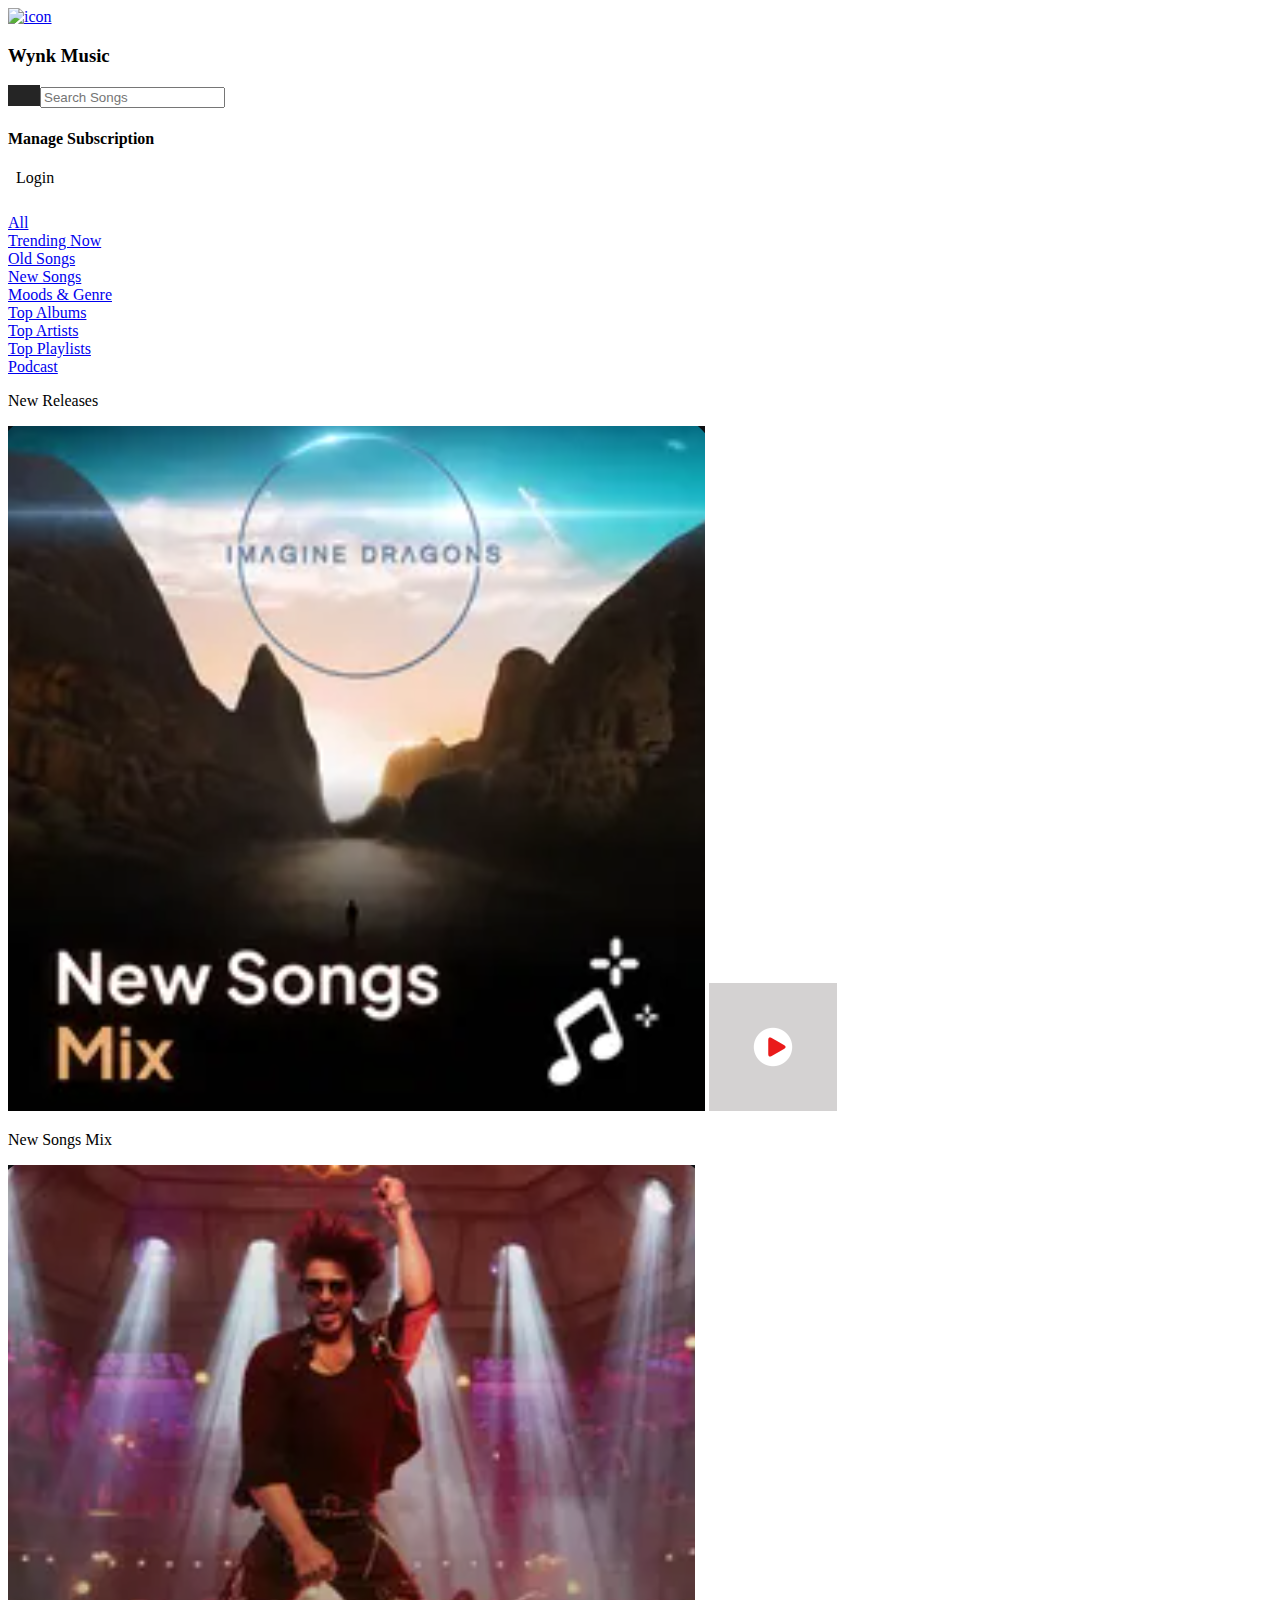
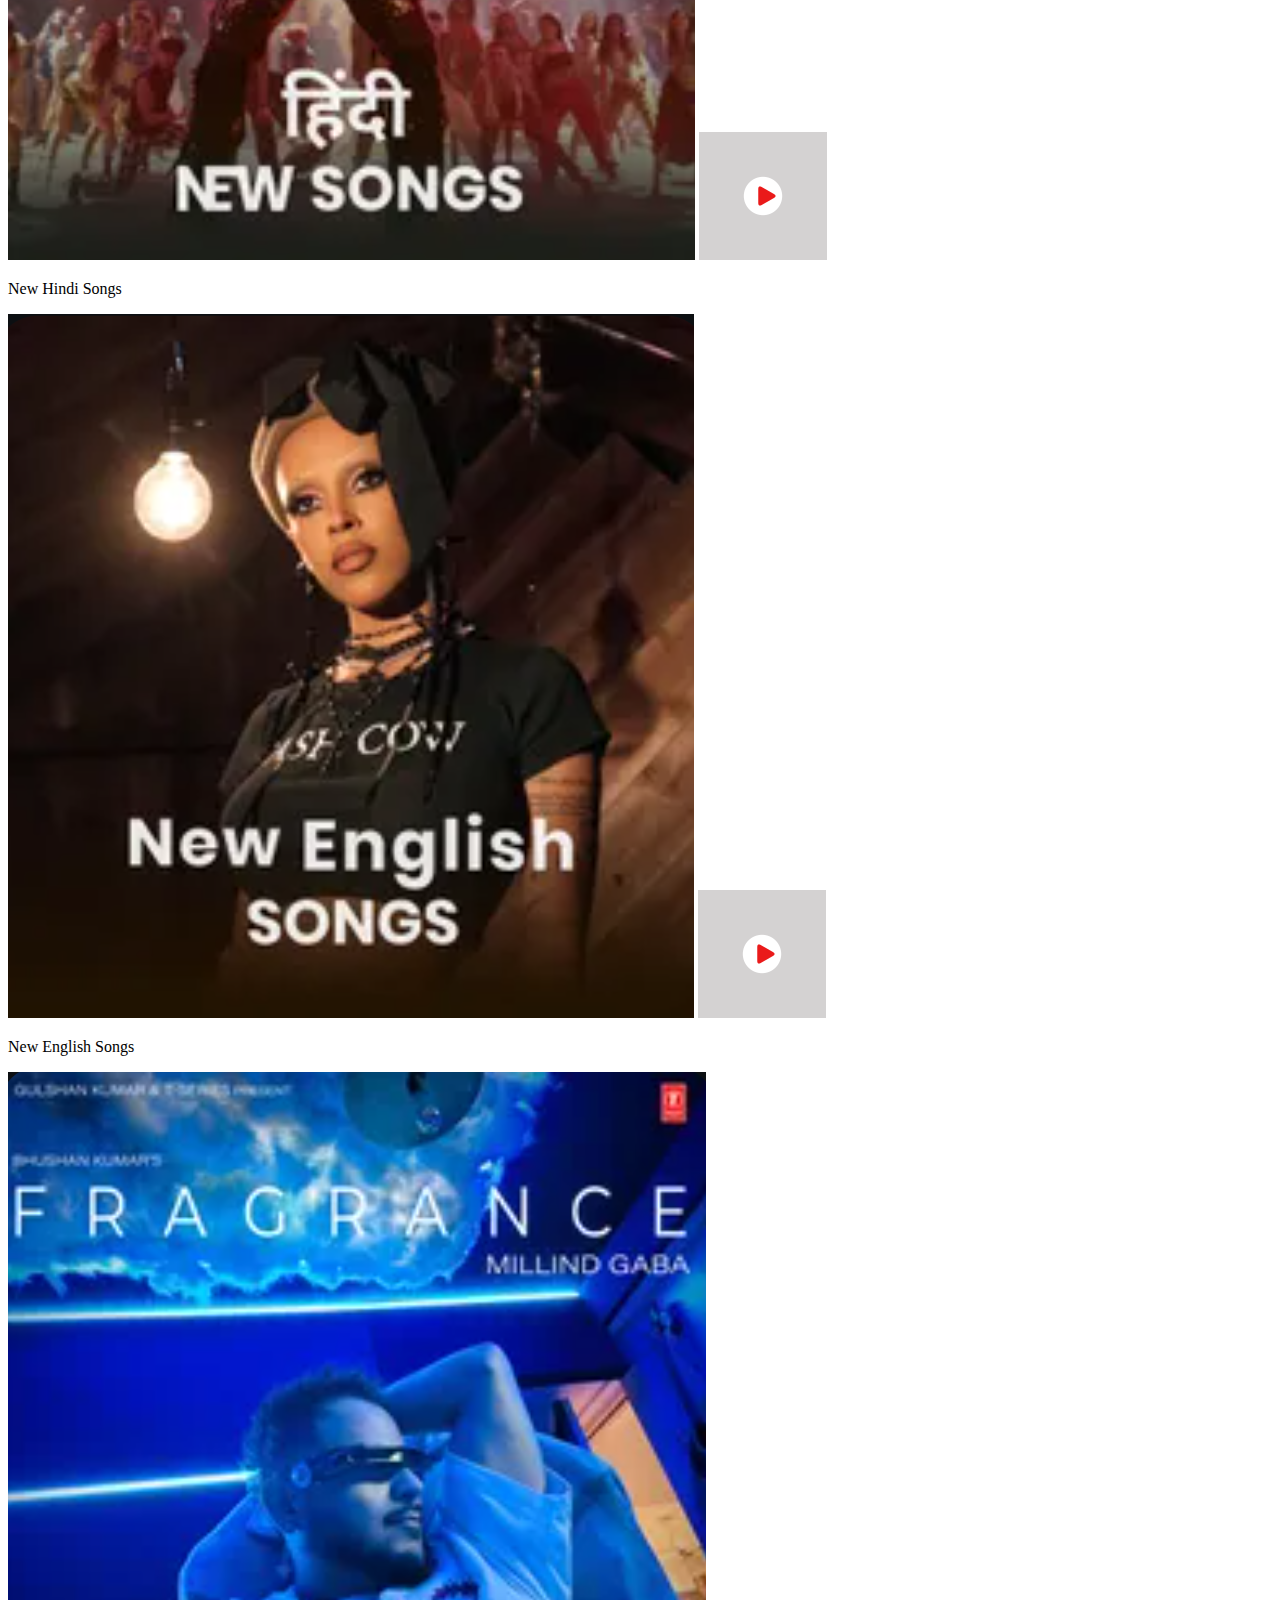
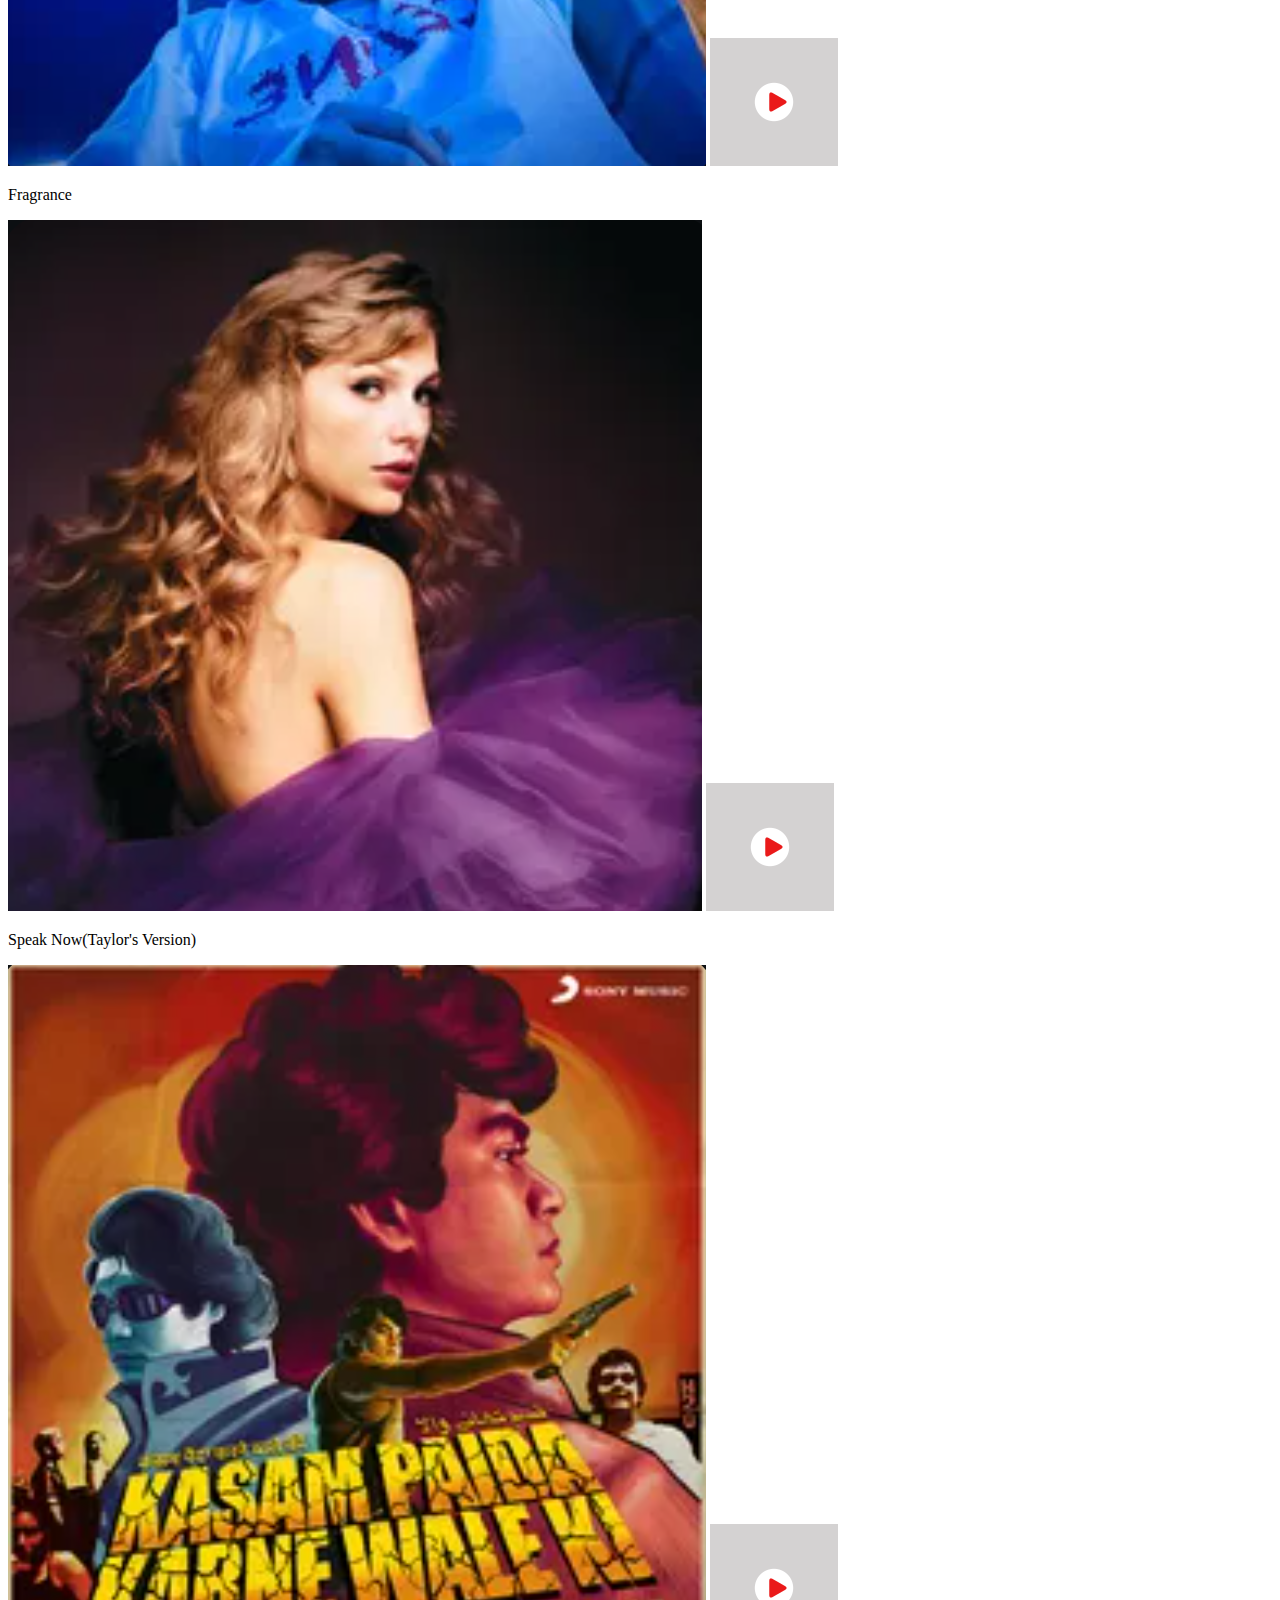
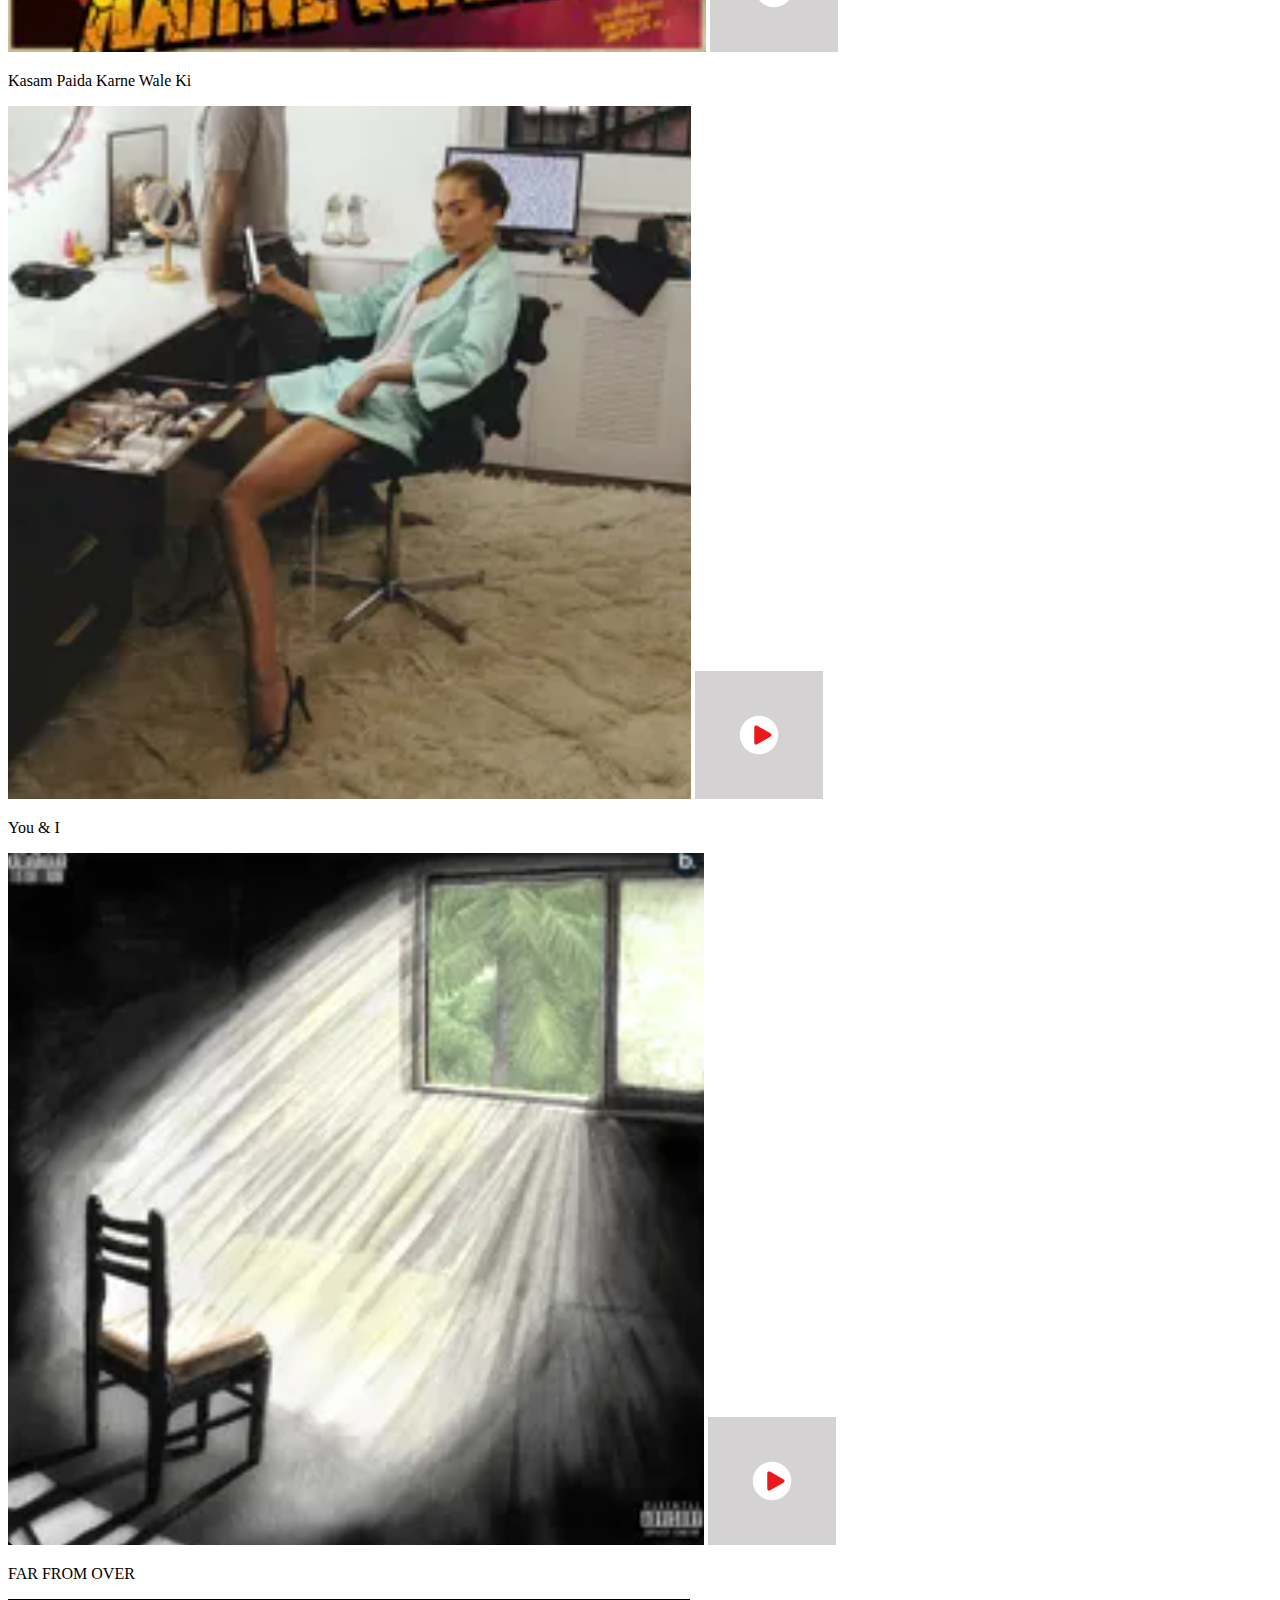
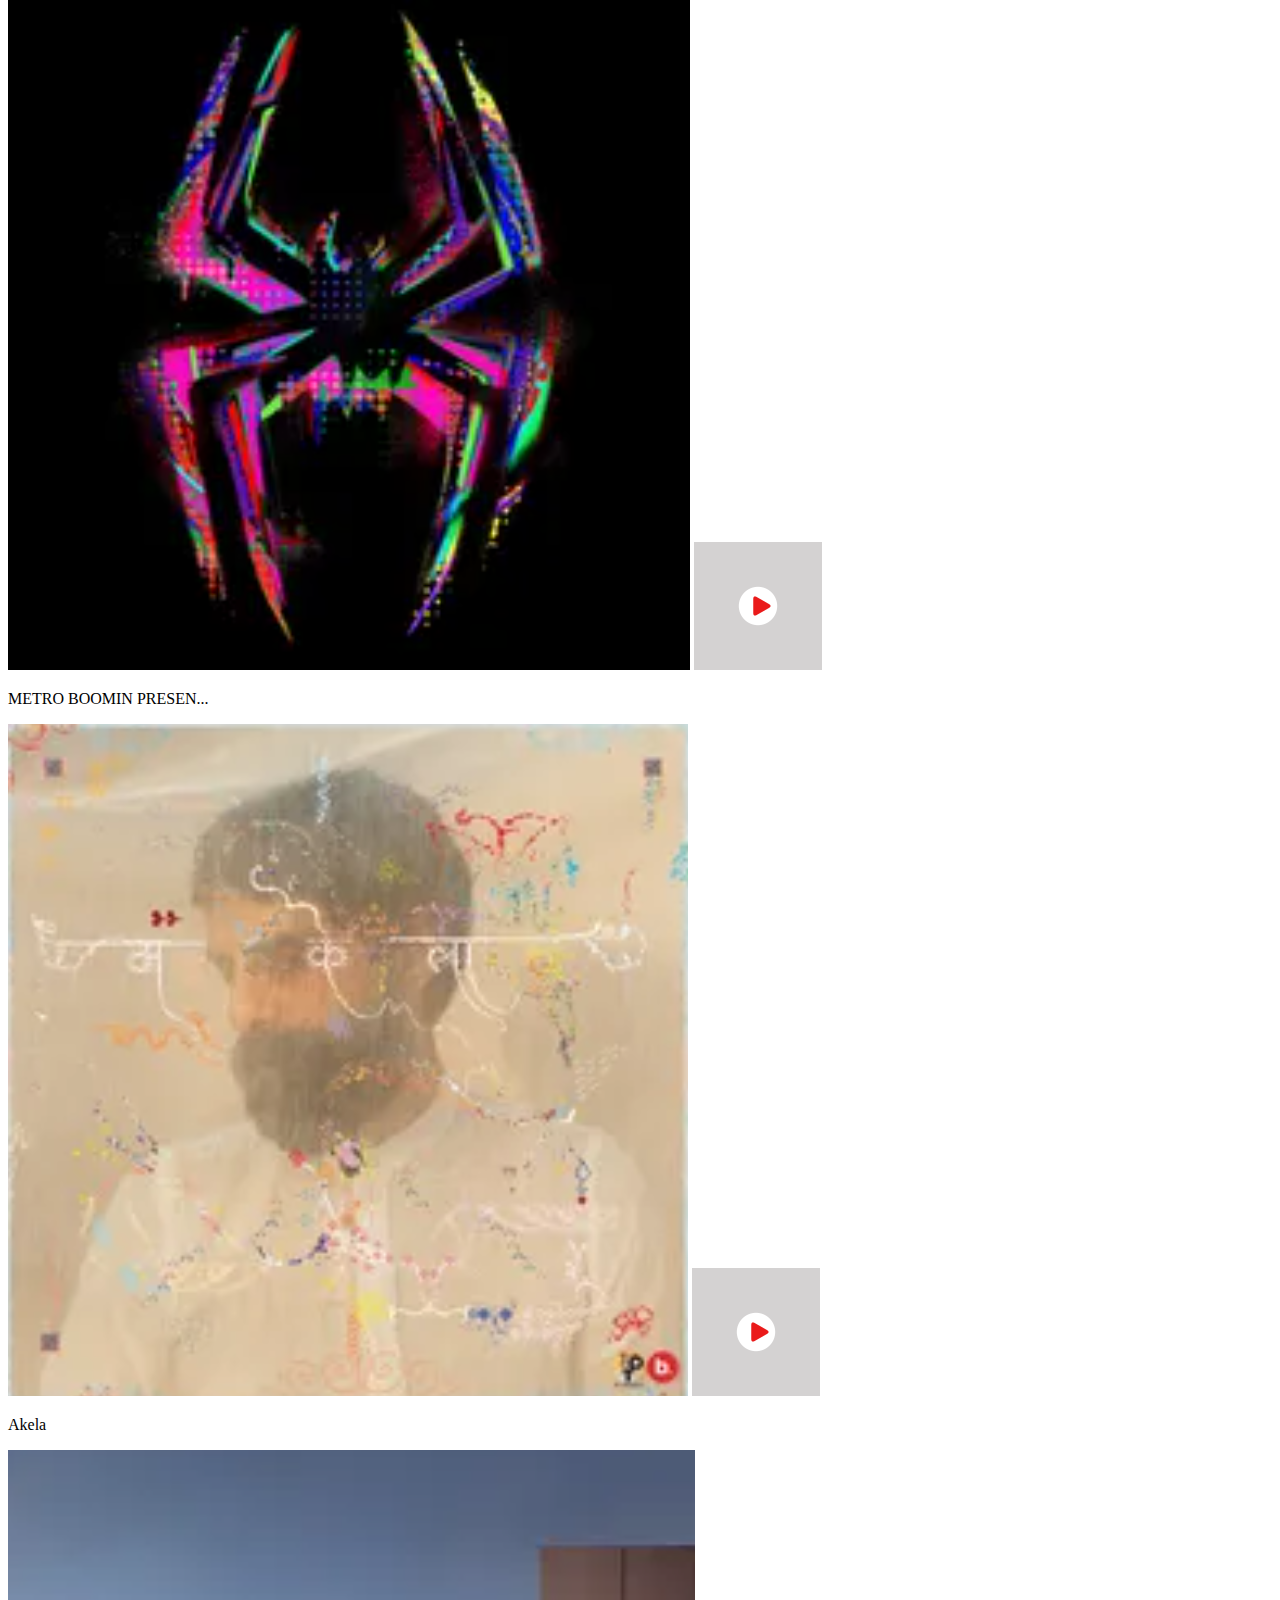
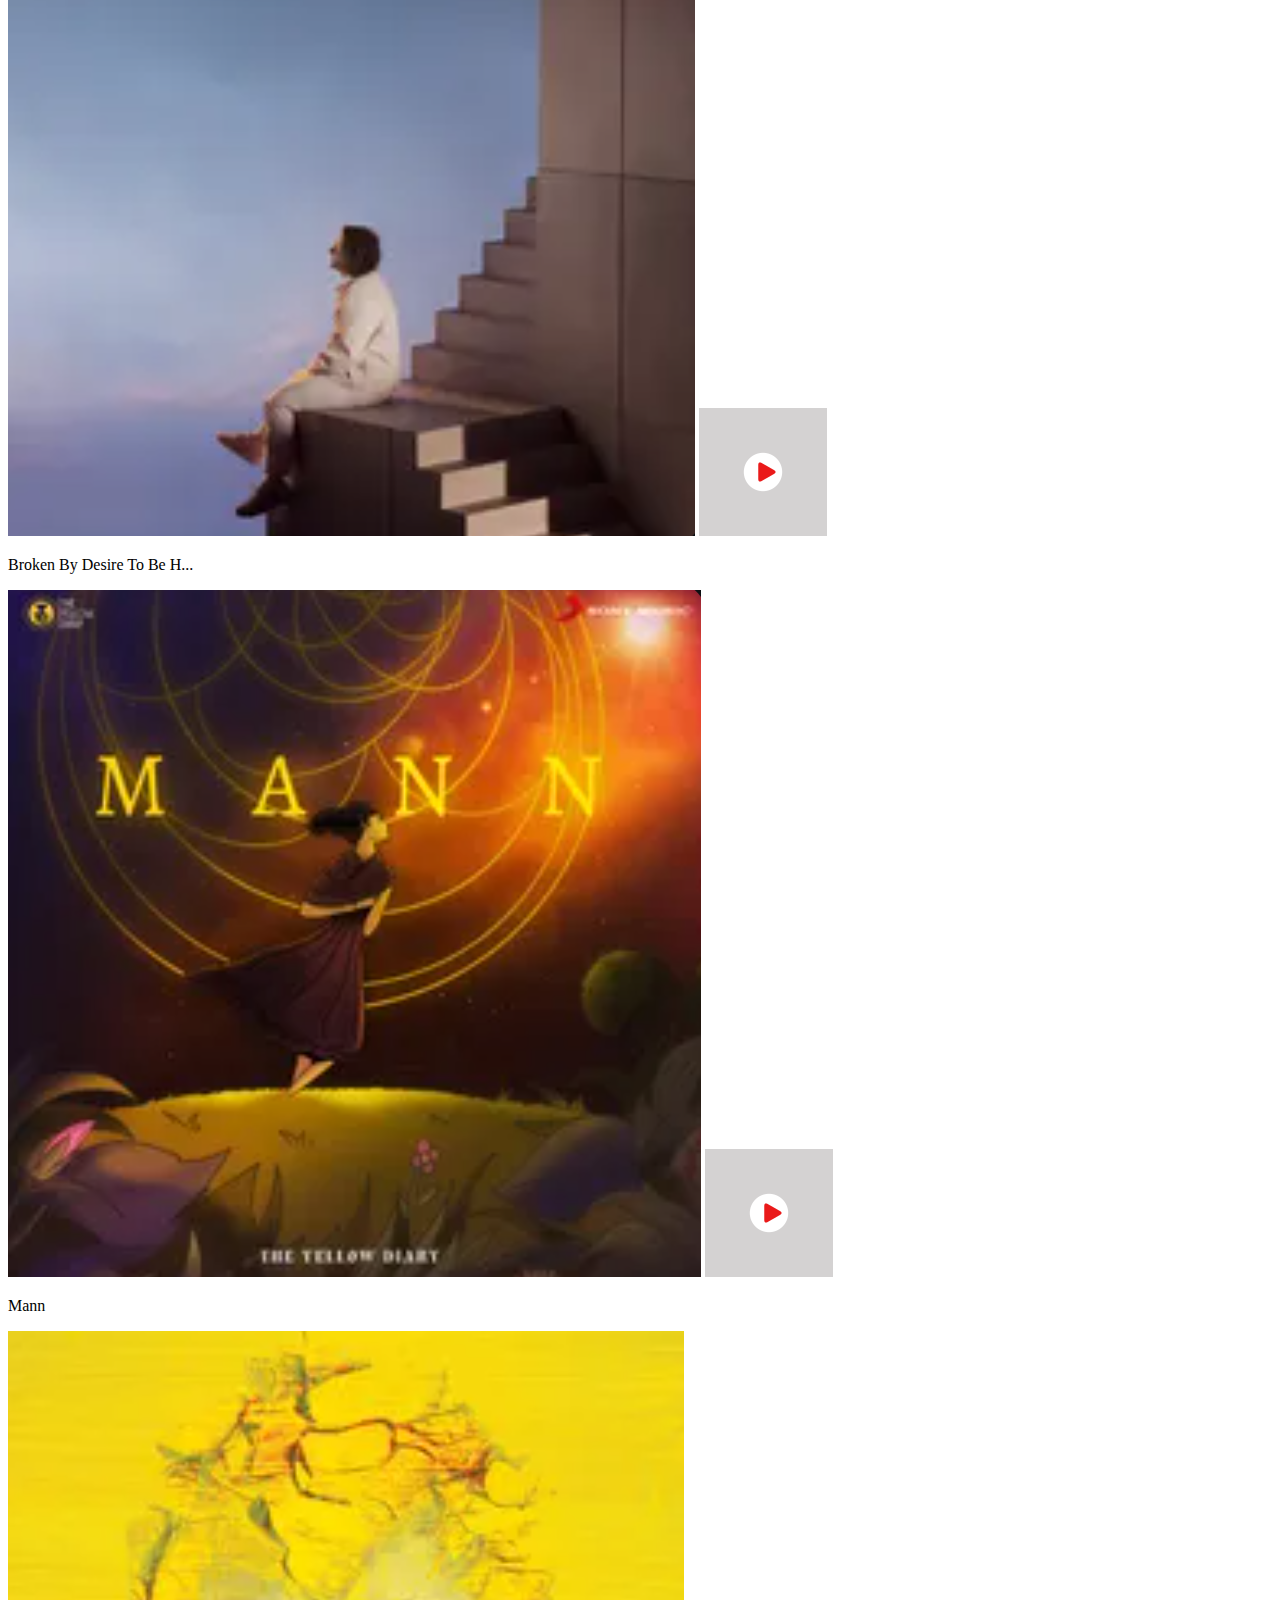
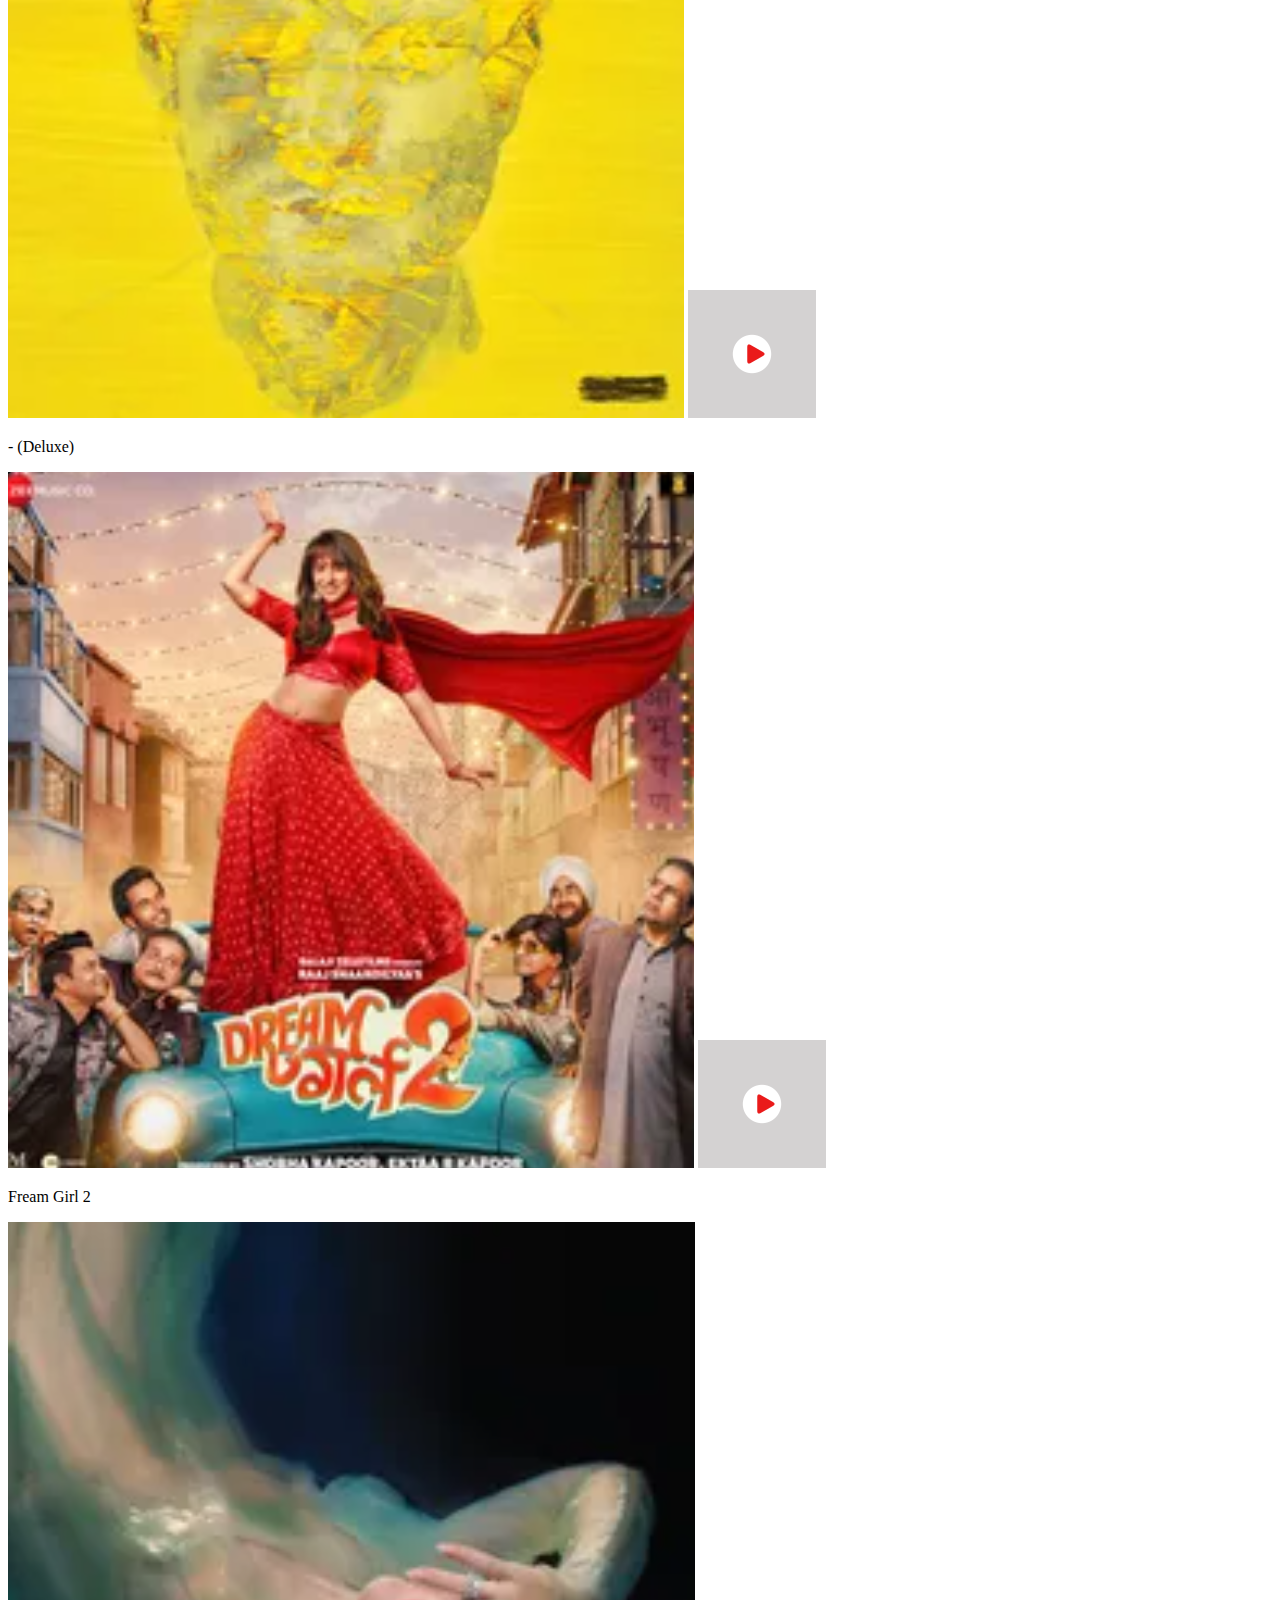
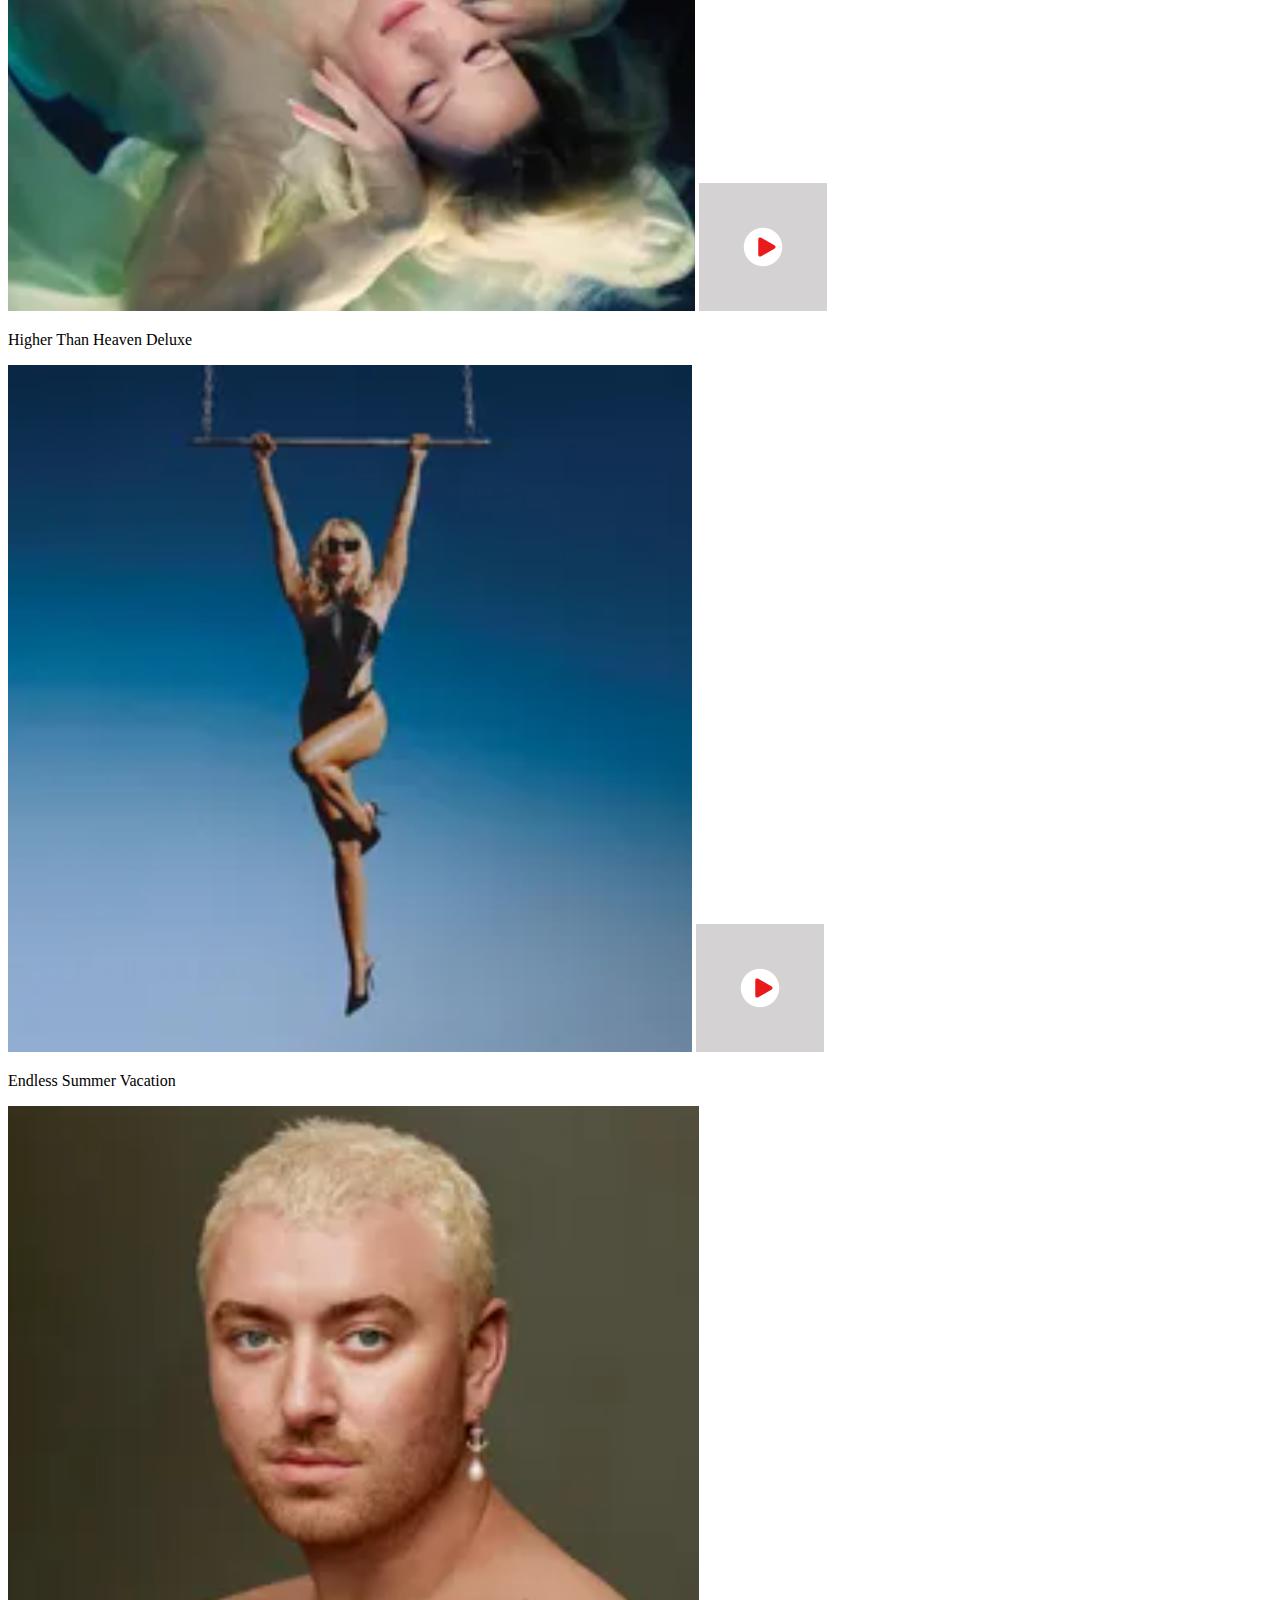
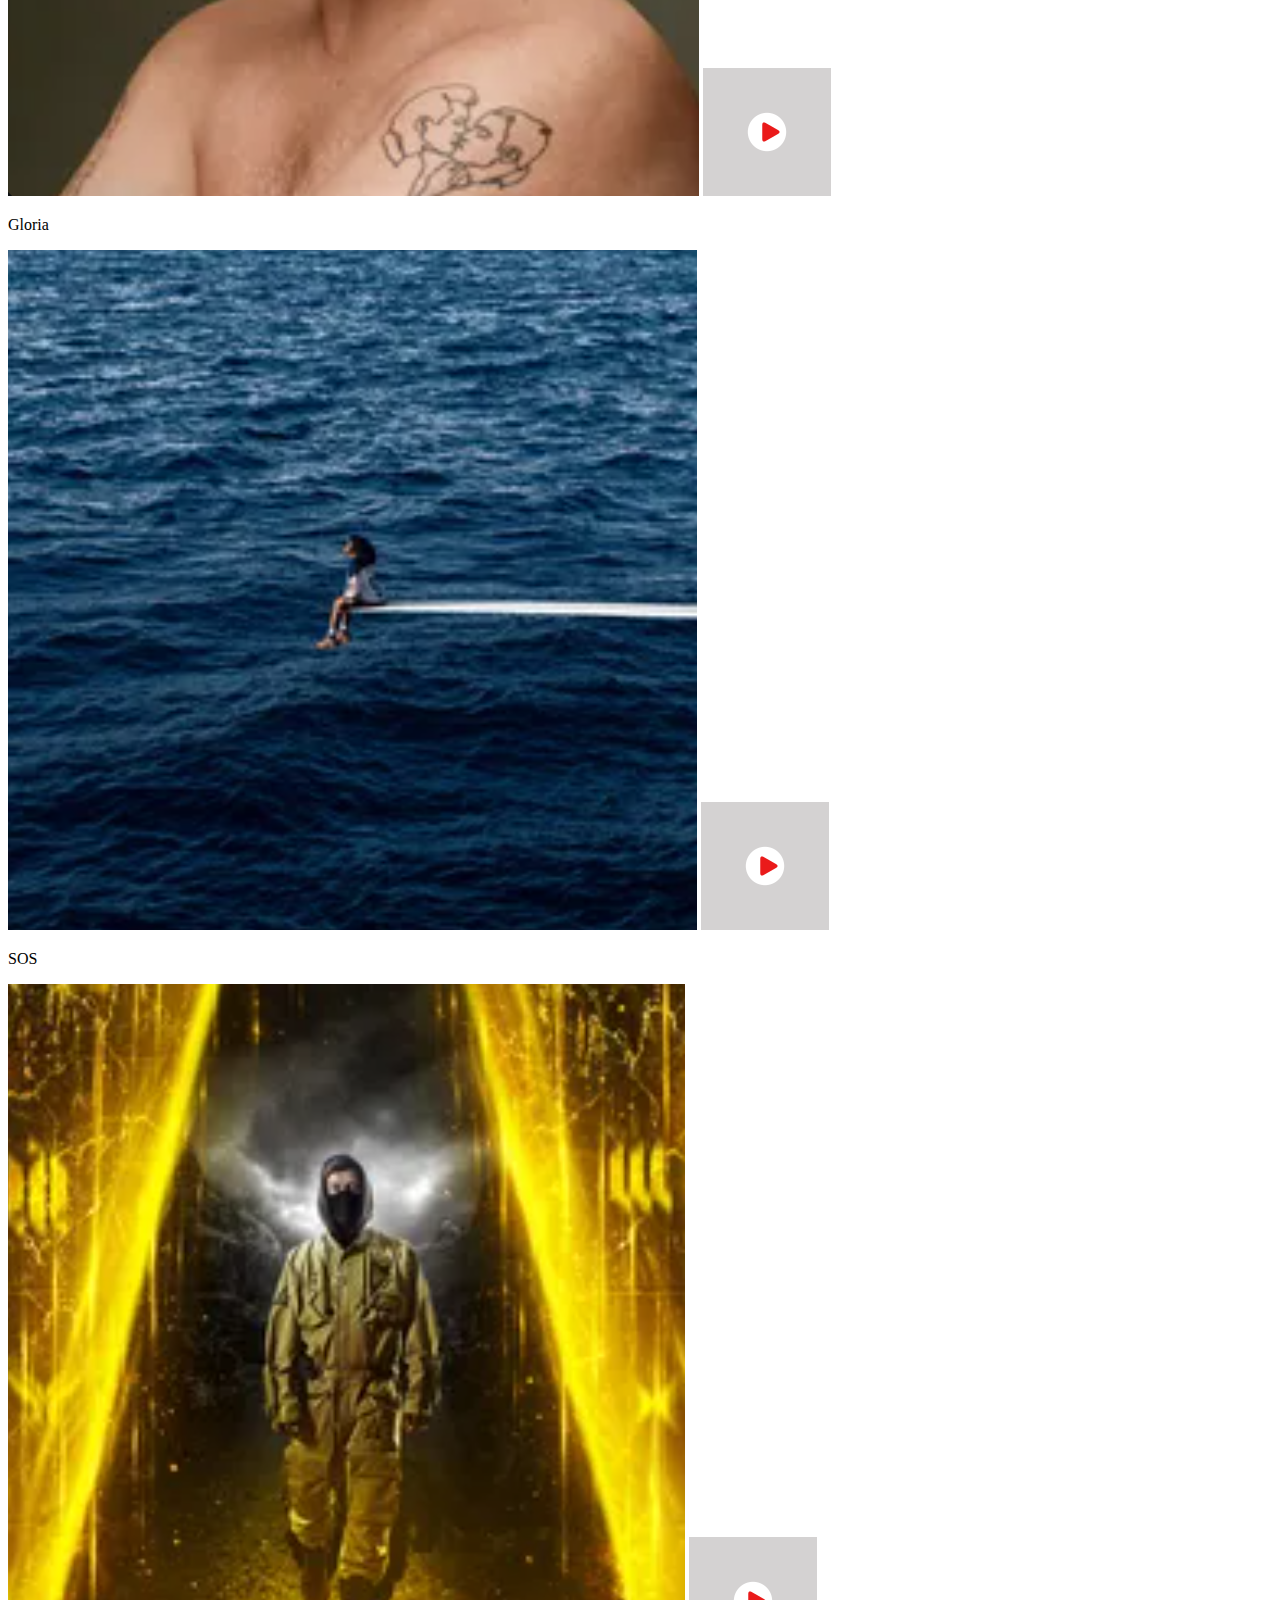
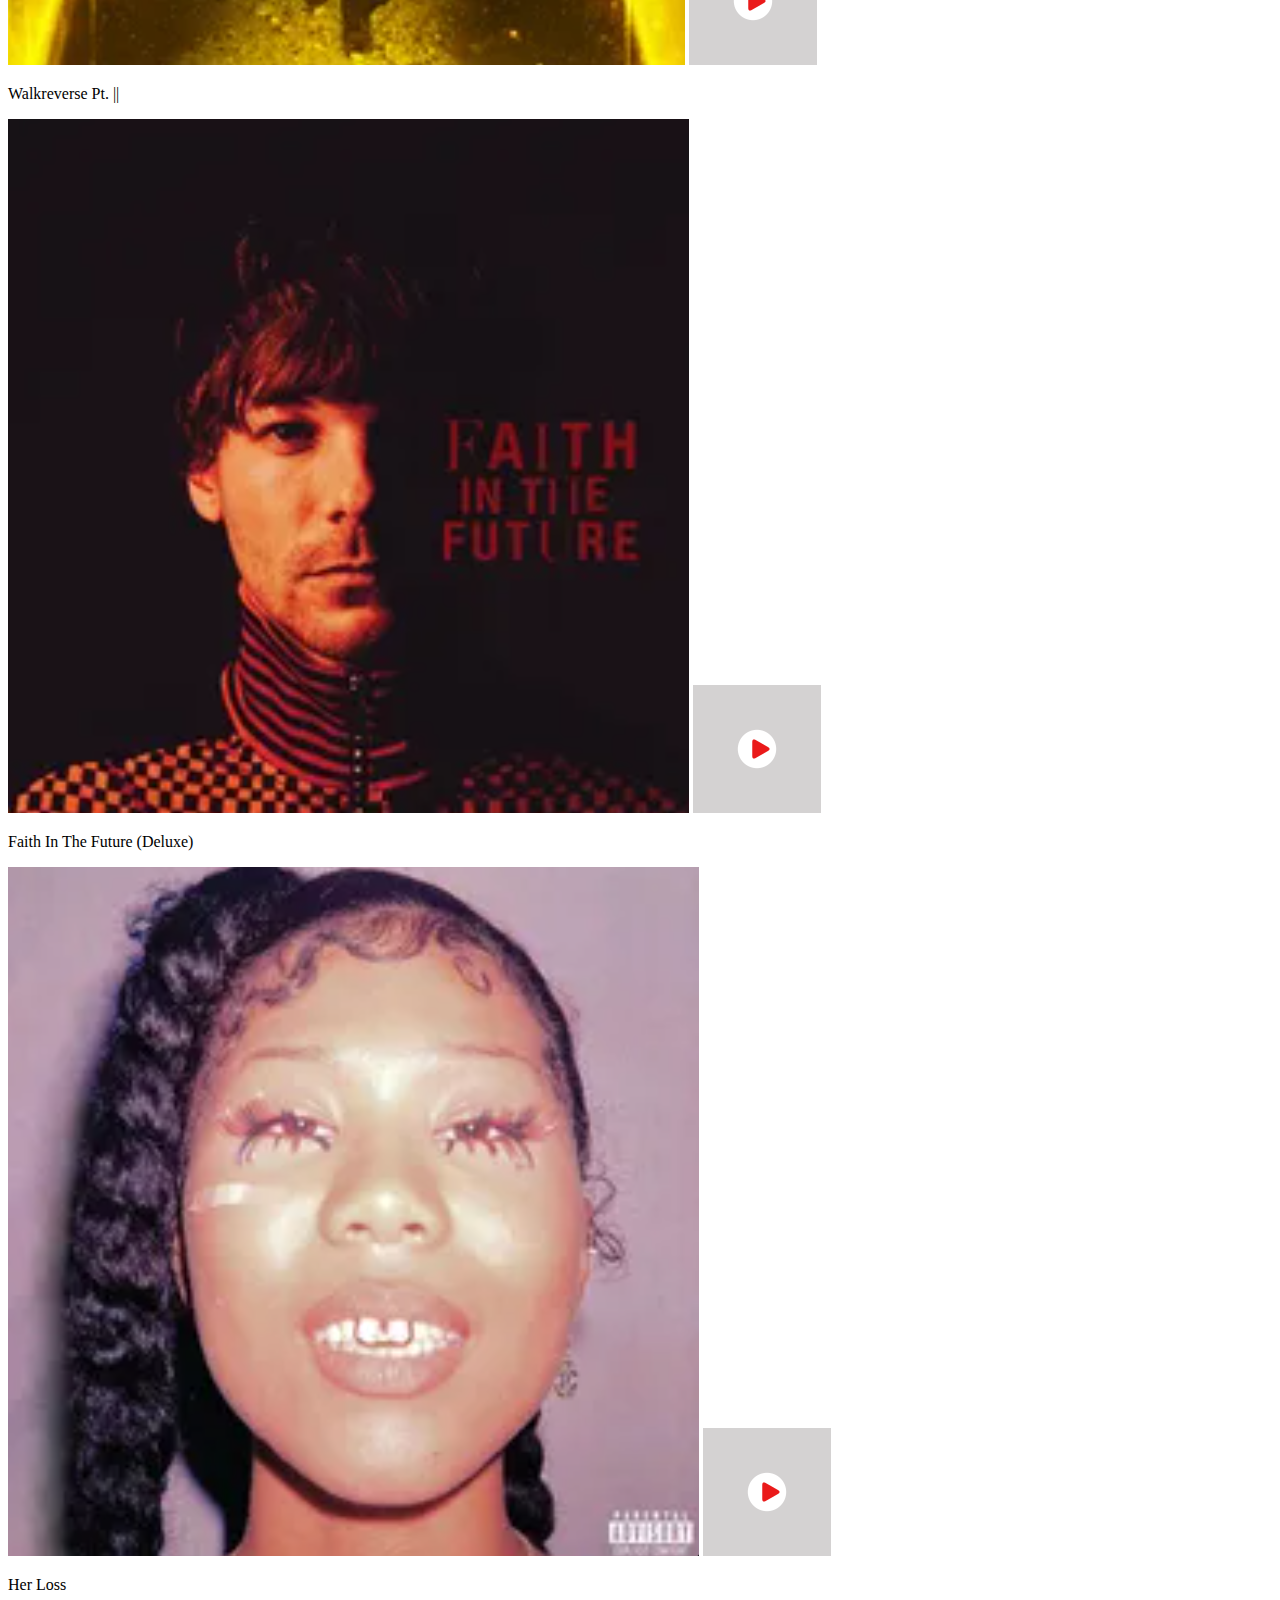
==== newSong.html @ aae7b1ea "Create newSong.html" ====
<!DOCTYPE html>
<html lang="en">

<head>
    <meta charset="UTF-8">
    <meta http-equiv="X-UA-Compatible" content="IE=edge">
    <meta name="viewport" content="width=device-width, initial-scale=1.0">
    <title>Play New Releases Music Playlist & Download New Realeases Songs | WynkMusic
    </title>
    <link rel="stylesheet" href="styles.css">
    <link rel="stylesheet" href="https://cdnjs.cloudflare.com/ajax/libs/font-awesome/6.4.2/css/all.min.css" integrity="sha512-z3gLpd7yknf1YoNbCzqRKc4qyor8gaKU1qmn+CShxbuBusANI9QpRohGBreCFkKxLhei6S9CQXFEbbKuqLg0DA==" crossorigin="anonymous" referrerpolicy="no-referrer" />
</head>

<body>

    <!-- header start -->
    <nav class="B-header">
        <!-- 1st navbar -->
            <div class="Bupper-nav">
                <div class="Blogo">
                    <a href="#"><img src="https://asset.brandfetch.io/idhXjxLF9g/idxvsamq5q.png?updated=1674455441748" alt="icon" class="img"></a>
                    <h3>Wynk Music
                    </h3>
                </div>
                <div class="Bnav-content">
                    <div class="input">
                        <i class="fa-solid fa-magnifying-glass " style="color: rgb(176,176,184); border-left: 2px; padding-left: 1rem;margin-right: 0;padding-right: 1rem; font-size: larger; background-color:rgb(37,37,37);"></i>
                        <input type="search" placeholder="Search Songs">
                    </div>
                    <div class="B-Manage">
                        <div class="rupee">
                            <i class="fa-solid fa-indian-rupee-sign" style="color: rgb(233,233,233); border-bottom:solid 2px 9e9d9d; border-radius: 10%; font-size:xx-small;"></i>
                        </div>
                        
                        <h4>Manage Subscription</h4>
                    </div>
                    <div class="login">
                        <div>
                        <i class="fa-regular fa-user" style="color: rgb(253,253,253); padding-right: 0.5rem;"></i>
                        Login
                        </div>
                        <i class="fa-solid fa-bars icon" style="color: rgb(255,255,255); font-size: 1.5rem; margin-left: 0.7rem;"></i>
                    </div>
                </div>
               
            </div>
        <!-- 2nd navbar -->
            <div class="Blower-nav">
                <div class="Bmenu">
                    <div class="Blist">
                        <a href="#" class="Bhome">
                            All
                        </a>
                    </div>
                    <div class="Blist">
                        <a href="#">
                            Trending Now
                        </a>
                    </div>
                    <div class="Blist">
                        <a href="#">
                            Old Songs
                        </a>
                    </div>
                    <div class="Blist">
                        <a href="#">
                            New Songs
                        </a>
                    </div>
                    <div class="Blistt">
                        <a href="#">
                            Moods & Genre
                            <i class="fa-solid fa-angle-down" style="color: #bfbfc0;"></i>
                        </a>
                    </div>
                    <div class="Blist">
                        <a href="#">
                            Top Albums
                        </a>
                        <i class="fa-solid fa-angle-down" style="color: #bfbfc0;"></i>
                    </div>
                    <div class="Blist">
                        <a href="#">
                            Top Artists
                        </a>
                    </div>
                    <div class="Blist">
                        <a href="#">
                            Top Playlists
                        </a>
                        <i class="fa-solid fa-angle-down" style="color: #bfbfc0;"></i>
                    </div>
                    <div class="Blist">
                        <a href="#">
                            Podcast
                        </a>
                    </div>
      
                </div>
            </div>
      
        </nav>
      
    <!-- header end -->

    
    <div class="old-songs">
        <p>New Releases</p>
    </div>

    <div class="container">
        <div class="row">
            <div class="image-container">
                <img src="imagesNew/1.png" alt="Image 1" alt="Base Image" class="base-image">
                <img src="imagesNew/output-onlinepngtools.png" alt="Overlay Image" class="overlay-image">
                <p>New Songs Mix</p>
            </div>
            <div class="image-container">
                <img src="imagesNew/2.png" alt="Image 1" alt="Base Image" class="base-image">
                <img src="imagesNew/output-onlinepngtools.png" alt="Overlay Image" class="overlay-image">
                <p>New Hindi Songs</p>
            </div>
            <div class="image-container">
                <img src="imagesNew/3.png" alt="Image 1" alt="Base Image" class="base-image">
                <img src="imagesNew/output-onlinepngtools.png" alt="Overlay Image" class="overlay-image">
                <p>New English Songs</p>
            </div>
            <div class="image-container">
                <img src="imagesNew/4.png" alt="Image 1" alt="Base Image" class="base-image">
                <img src="imagesNew/output-onlinepngtools.png" alt="Overlay Image" class="overlay-image">
                <p>Fragrance</p>
            </div>
            <div class="image-container">
                <img src="imagesNew/5.png" alt="Image 1" alt="Base Image" class="base-image">
                <img src="imagesNew/output-onlinepngtools.png" alt="Overlay Image" class="overlay-image">
                <p>Speak Now(Taylor's Version)</p>
            </div>
            <div class="image-container">
                <img src="imagesNew/6.png" alt="Image 1" alt="Base Image" class="base-image">
                <img src="imagesNew/output-onlinepngtools.png" alt="Overlay Image" class="overlay-image">
                <p>Kasam Paida Karne Wale Ki</p>
            </div>
        </div>

        <div class="row">
            <div class="image-container">
                <img src="imagesNew/7.png" alt="Image 1" alt="Base Image" class="base-image">
                <img src="imagesNew/output-onlinepngtools.png" alt="Overlay Image" class="overlay-image">
                <p>You & I</p>
            </div>
            <div class="image-container">
                <img src="imagesNew/8.png" alt="Image 1" alt="Base Image" class="base-image">
                <img src="imagesNew/output-onlinepngtools.png" alt="Overlay Image" class="overlay-image">
                <p>FAR FROM OVER</p>
            </div>
            <div class="image-container">
                <img src="imagesNew/9.png" alt="Image 1" alt="Base Image" class="base-image">
                <img src="imagesNew/output-onlinepngtools.png" alt="Overlay Image" class="overlay-image">
                <p>METRO BOOMIN PRESEN...</p>
            </div>
            <div class="image-container">
                <img src="imagesNew/10.png" alt="Image 1" alt="Base Image" class="base-image">
                <img src="imagesNew/output-onlinepngtools.png" alt="Overlay Image" class="overlay-image">
                <p>Akela</p>
            </div>
            <div class="image-container">
                <img src="imagesNew/11.png" alt="Image 1" alt="Base Image" class="base-image">
                <img src="imagesNew/output-onlinepngtools.png" alt="Overlay Image" class="overlay-image">
                <p>Broken By Desire To Be H...</p>
            </div>
            <div class="image-container">
                <img src="imagesNew/12.png" alt="Image 1" alt="Base Image" class="base-image">
                <img src="imagesNew/output-onlinepngtools.png" alt="Overlay Image" class="overlay-image">
                <p>Mann</p>
            </div>
        </div>

        <div class="row">
            <div class="image-container">
                <img src="imagesNew/13.png" alt="Image 1" alt="Base Image" class="base-image">
                <img src="imagesNew/output-onlinepngtools.png" alt="Overlay Image" class="overlay-image">
                <p>- (Deluxe)</p>
            </div>
            <div class="image-container">
                <img src="imagesNew/14.png" alt="Image 1" alt="Base Image" class="base-image">
                <img src="imagesNew/output-onlinepngtools.png" alt="Overlay Image" class="overlay-image">
                <p>Fream Girl 2</p>
            </div>
            <div class="image-container">
                <img src="imagesNew/15.png" alt="Image 1" alt="Base Image" class="base-image">
                <img src="imagesNew/output-onlinepngtools.png" alt="Overlay Image" class="overlay-image">
                <p>Higher Than Heaven Deluxe</p>
            </div>
            <div class="image-container">
                <img src="imagesNew/16.png" alt="Image 1" alt="Base Image" class="base-image">
                <img src="imagesNew/output-onlinepngtools.png" alt="Overlay Image" class="overlay-image">
                <p>Endless Summer Vacation</p>
            </div>
            <div class="image-container">
                <img src="imagesNew/17.png" alt="Image 1" alt="Base Image" class="base-image">
                <img src="imagesNew/output-onlinepngtools.png" alt="Overlay Image" class="overlay-image">
                <p>Gloria</p>
            </div>
            <div class="image-container">
                <img src="imagesNew/18.png" alt="Image 1" alt="Base Image" class="base-image">
                <img src="imagesNew/output-onlinepngtools.png" alt="Overlay Image" class="overlay-image">
                <p>SOS</p>
            </div>
        </div>

        <div class="row">
            <div class="image-container">
                <img src="imagesNew/19.png" alt="Image 1" alt="Base Image" class="base-image">
                <img src="imagesNew/output-onlinepngtools.png" alt="Overlay Image" class="overlay-image">
                <p>Walkreverse Pt. ||</p>
            </div>
            <div class="image-container">
                <img src="imagesNew/20.png" alt="Image 1" alt="Base Image" class="base-image">
                <img src="imagesNew/output-onlinepngtools.png" alt="Overlay Image" class="overlay-image">
                <p>Faith In The Future (Deluxe)</p>
            </div>
            <div class="image-container">
                <img src="imagesNew/21.png" alt="Image 1" alt="Base Image" class="base-image">
                <img src="imagesNew/output-onlinepngtools.png" alt="Overlay Image" class="overlay-image">
                <p>Her Loss</p>
            </div>
            <div class="image-container">
                <img src="imagesNew/22.png" alt="Image 1" alt="Base Image" class="base-image">
                <img src="imagesNew/output-onlinepngtools.png" alt="Overlay Image" class="overlay-image">
                <p>CHARLIE</p>
            </div>
        </div>
    </div>


</body>

</html>
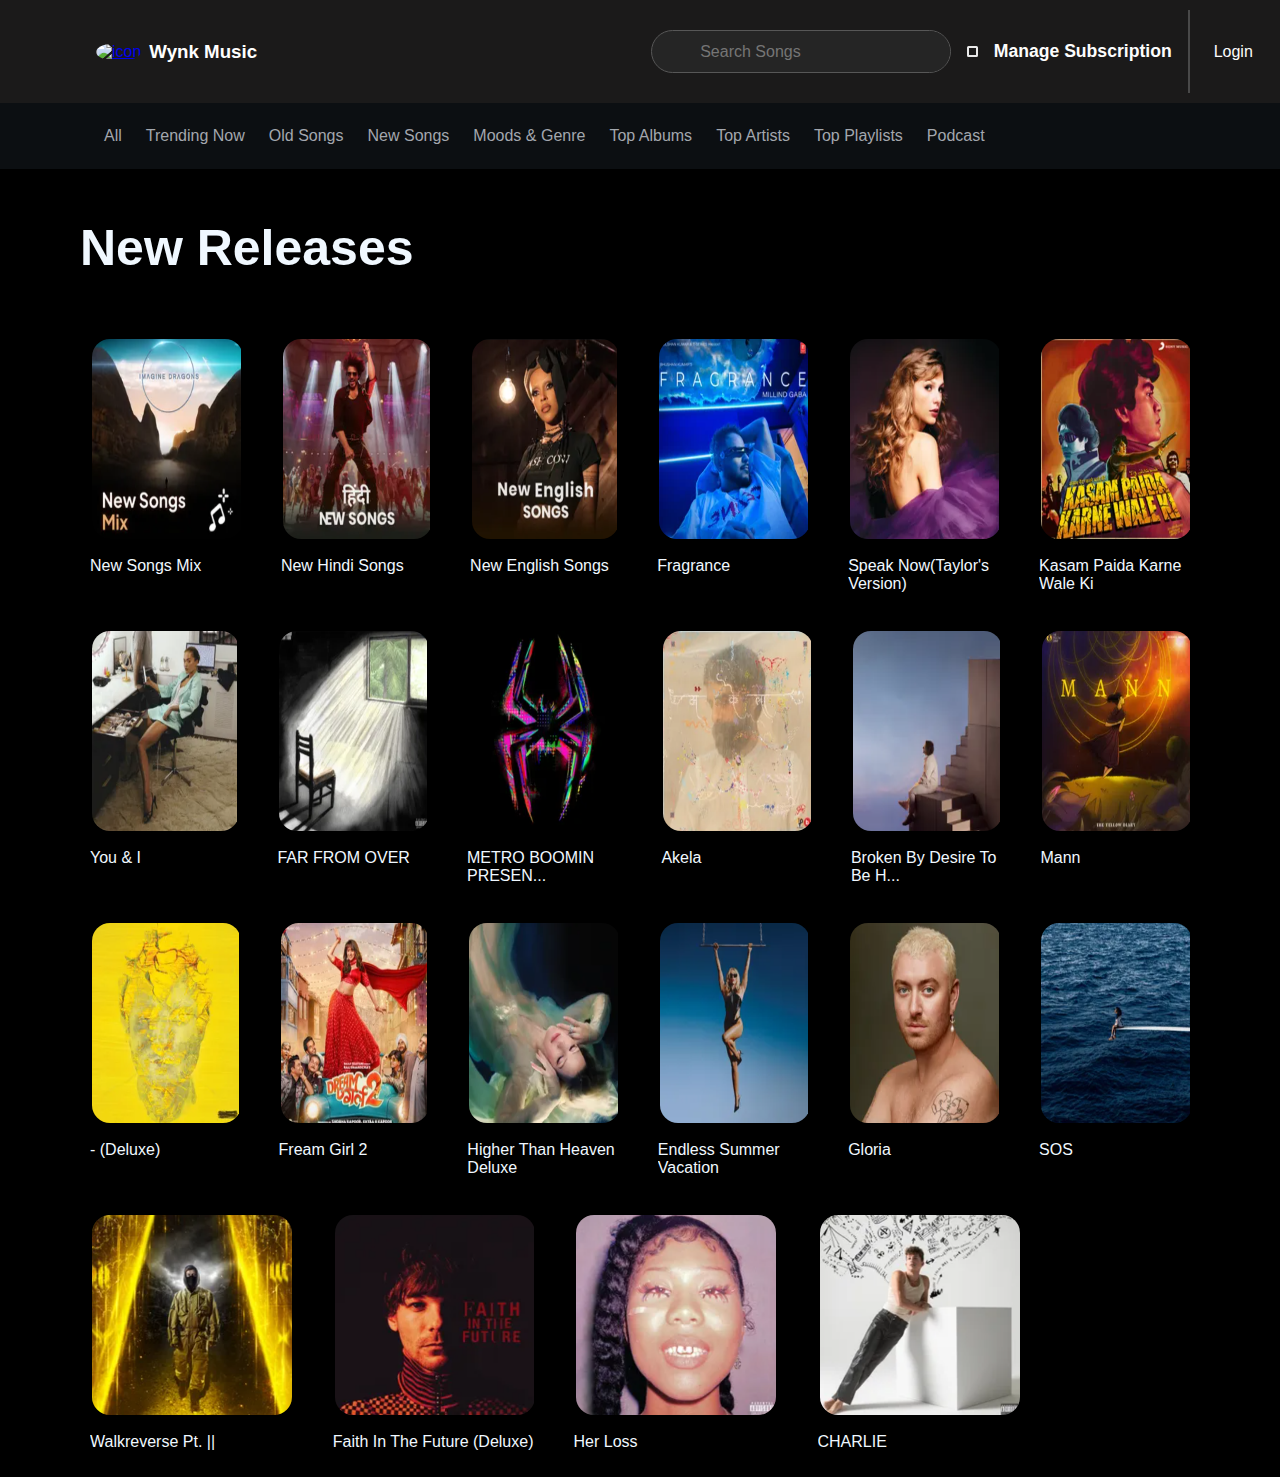
==== commit e1ef9085: "Update newSong.html" ====
--- a/newSong.html
+++ b/newSong.html
@@ -58,7 +58,7 @@
                         </a>
                     </div>
                     <div class="Blist">
-                        <a href="#">
+                        <a href="index.html">
                             Old Songs
                         </a>
                     </div>
--- a/styles.css
+++ b/styles.css
@@ -0,0 +1,190 @@
+/* heade0r */
+.B-header{
+    width: 100%;
+    /* position: sticky; */
+    top:0;
+    /* background-color: rgba(0, 0, 0, 0.925); */
+}
+.B-header .Bupper-nav{
+    display: flex;
+    align-items: center;
+    justify-content: space-between;
+    width: 100%;
+    padding:0.6rem ;
+    padding-left: 6rem;
+    color: white;
+  /* background-image: linear-gradient(180deg,#1c1c1c,#1c1b1b 42.69%,#161616); */
+  background-color: rgb(27,26,26);  
+}
+.B-header .Blower-nav{
+    width: 100%;
+    background-color:rgb(12,15,18);
+    /* box-shadow: 10px 10px 5px rgb(8, 8, 8); */
+    padding-left: 5rem;
+}
+.B-header .Bupper-nav .Blogo{
+    display: flex;
+    color: white;
+    align-items: center;
+    gap: 0.5rem;
+    justify-content: space-between;
+}
+.B-header .Bupper-nav .Blogo:hover, .input:hover, .B-Manage:hover, .login:hover{
+    cursor: pointer;
+}
+.B-header .Bupper-nav .B-Manage:hover, .login div:hover{
+    opacity: 0.5;
+}
+.B-header .Bupper-nav .Blogo .img{
+    width: 3rem;
+    height: 3rem;
+    border-radius: 50%;
+}
+.B-header .Bupper-nav .Bnav-content{
+    display: flex;
+    justify-content: space-around;
+    gap: 1rem;
+    align-items: center;
+    margin-right: 6rem;
+}
+.B-header .Bupper-nav .Bnav-content .input{
+    border: solid 1px rgb(87,87,87);
+    border-radius: 2rem;
+    text-align: center;
+    padding-left: 1rem;
+    padding-top: 0;
+    overflow: hidden;
+    background-color: rgb(37,37,37);
+}
+.B-header .Bupper-nav .Bnav-content .input input{
+    border: none;
+    padding-bottom: 0.6;
+    padding: 0.7rem;
+    padding-left: 0;
+    padding-right: 2.7rem;
+    margin-left: 0;
+    color: rgb(135,135,147);
+    font-size:1rem;
+    font-weight: 300;
+    background-color: rgb(37,37,37);
+    text-align:start;
+}
+.B-header .Bupper-nav .Bnav-content .B-Manage{
+    display: flex;
+    align-items: center;
+    gap: 1rem;
+    padding-top: 0.5rem;
+    padding-bottom: 0.5rem;
+    border-right: solid 2px rgb(73,73,73);
+    padding-right: 1rem;
+}
+.B-header .Bupper-nav .Bnav-content .B-Manage .rupee{
+    border: solid 2px rgb(233,233,233);
+    border-radius: 15%;
+    display: flex;
+    align-items: center;
+    justify-content: center;
+    padding: 0.2rem;
+}
+.B-header .Bupper-nav .Bnav-content .login{
+    display: flex;
+    align-items: center;
+    gap: 1rem;
+    color:rgb(253,253,253); ;
+}
+.B-header .Bupper-nav .Bnav-content .B-Manage h4{
+    color:rgb(253,253,253);
+    font-size: 1.1rem;
+}
+.B-header .Blower-nav .Bmenu{
+    display: flex;
+    padding: 1.5rem;
+    gap: 1.5rem;
+    align-items: center;
+    font-weight: 300;
+}
+.B-header .Blower-nav .Bmenu a{
+    color:rgb(163,167,174) ;
+    text-decoration: none;
+    font-weight: 300;
+}
+.B-header .Blower-nav .Bmenu a:hover{
+    text-decoration: underline;
+}
+.B-header .Blower-nav .Bmenu .Bliste a{
+    color: white;
+    font-weight: 700;
+}
+
+/* header end */
+
+body {
+    font-family: Arial, sans-serif;
+    margin: 0;
+    padding: 0;
+    overflow-x: auto;
+    background-color: black;
+    /* Enables horizontal scrolling */
+}
+
+.old-songs {
+    font-weight: bold;
+    font-size: 50px;
+    font-family: Arial, Helvetica, sans-serif;
+    padding-left: 80px;
+}
+
+p {
+    color: aliceblue;
+}
+
+.container {
+    margin: 0;
+    padding-left: 80px;
+    padding-right: 80px;
+    box-sizing: border-box;
+}
+
+.row {
+    display: flex;
+    gap: 20px;
+    margin-bottom: 0px;
+}
+
+.image-container {
+    margin: 10px;
+    text-align: left;
+    position: relative;
+    overflow: hidden;
+    /* Ensures the overlay stays within the bounds of the container */
+}
+
+.base-image,
+.overlay-image {
+    width: 100%;
+    height: auto;
+    display: block;
+    max-width: 200px;
+    height: 200px;
+    margin-bottom: 5px;
+    border: 2px solid black;
+    border-radius: 20px;
+}
+
+.overlay-image {
+    position: absolute;
+    top: 0;
+    left: 0;
+    opacity: 0;
+    /* Initially, the overlay image is invisible */
+    transition: opacity 0.3s;
+    /* Smooth transition effect */
+    box-shadow: 0 5px 15px rgba(0, 0, 0, 0.3);
+}
+
+.image-container:hover .overlay-image {
+    opacity: .68;
+    /* On hover, the overlay becomes semi-transparent */
+    cursor: pointer;
+
+}
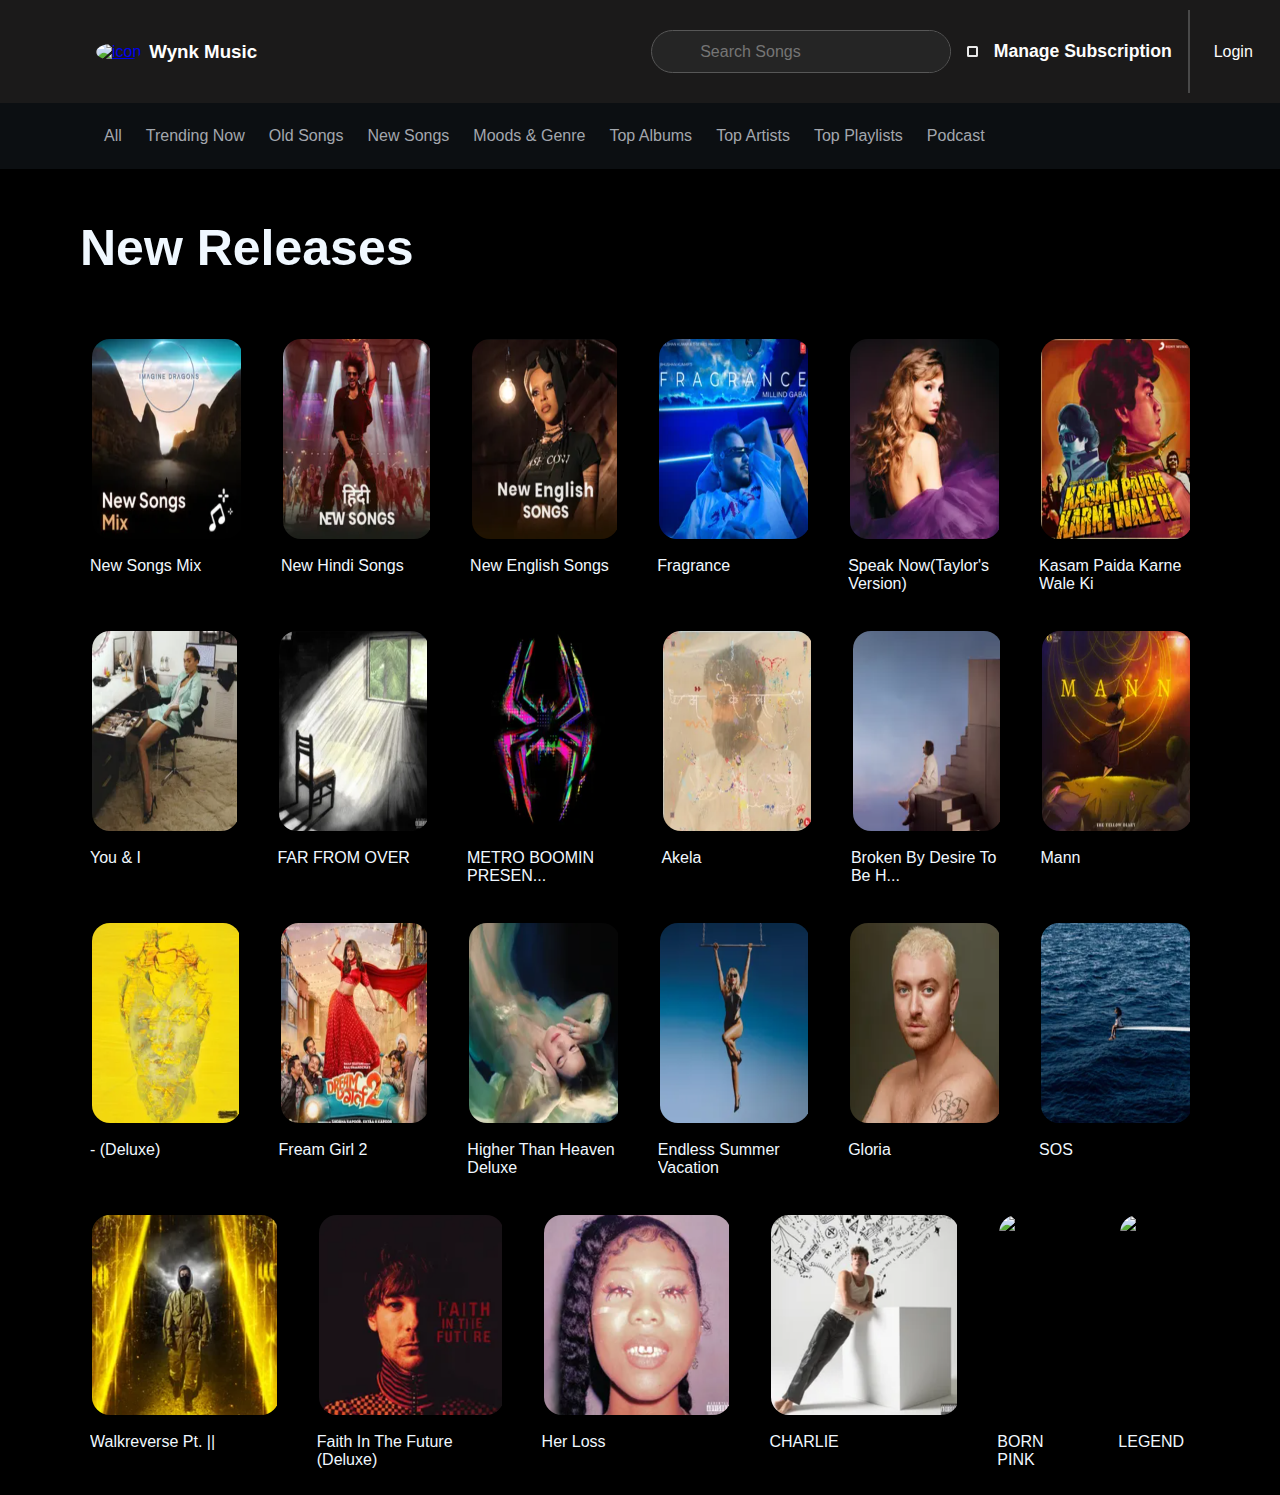
==== commit 93f7ccaf: "Update newSong.html" ====
--- a/newSong.html
+++ b/newSong.html
@@ -229,6 +229,16 @@
                 <img src="imagesNew/output-onlinepngtools.png" alt="Overlay Image" class="overlay-image">
                 <p>CHARLIE</p>
             </div>
+            <div class="image-container">
+                <img src="images/23.png" alt="Image 1" alt="Base Image" class="base-image">
+                <img src="images/output-onlinepngtools.png" alt="Overlay Image" class="overlay-image">
+                <p>BORN PINK</p>
+            </div>
+            <div class="image-container">
+                <img src="images/24.png" alt="Image 1" alt="Base Image" class="base-image">
+                <img src="images/output-onlinepngtools.png" alt="Overlay Image" class="overlay-image">
+                <p>LEGEND</p>
+            </div>
         </div>
     </div>
 
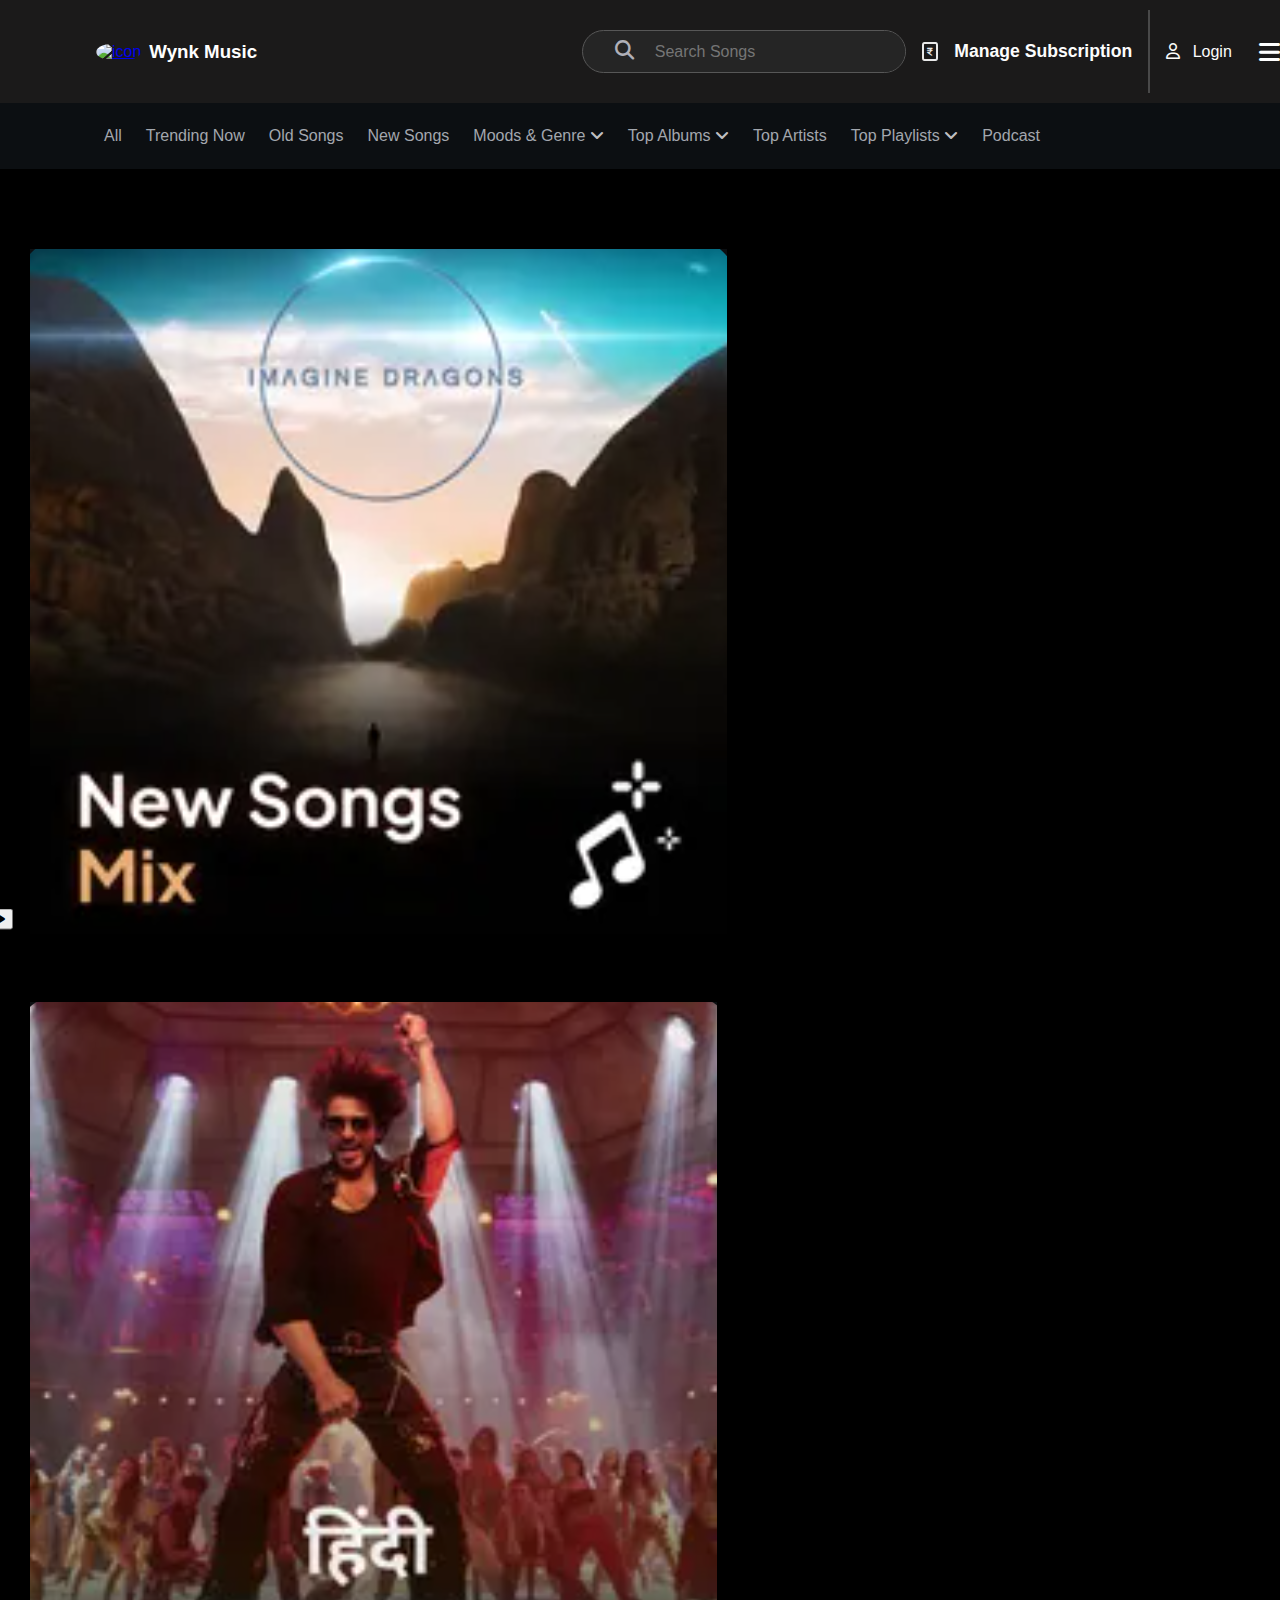
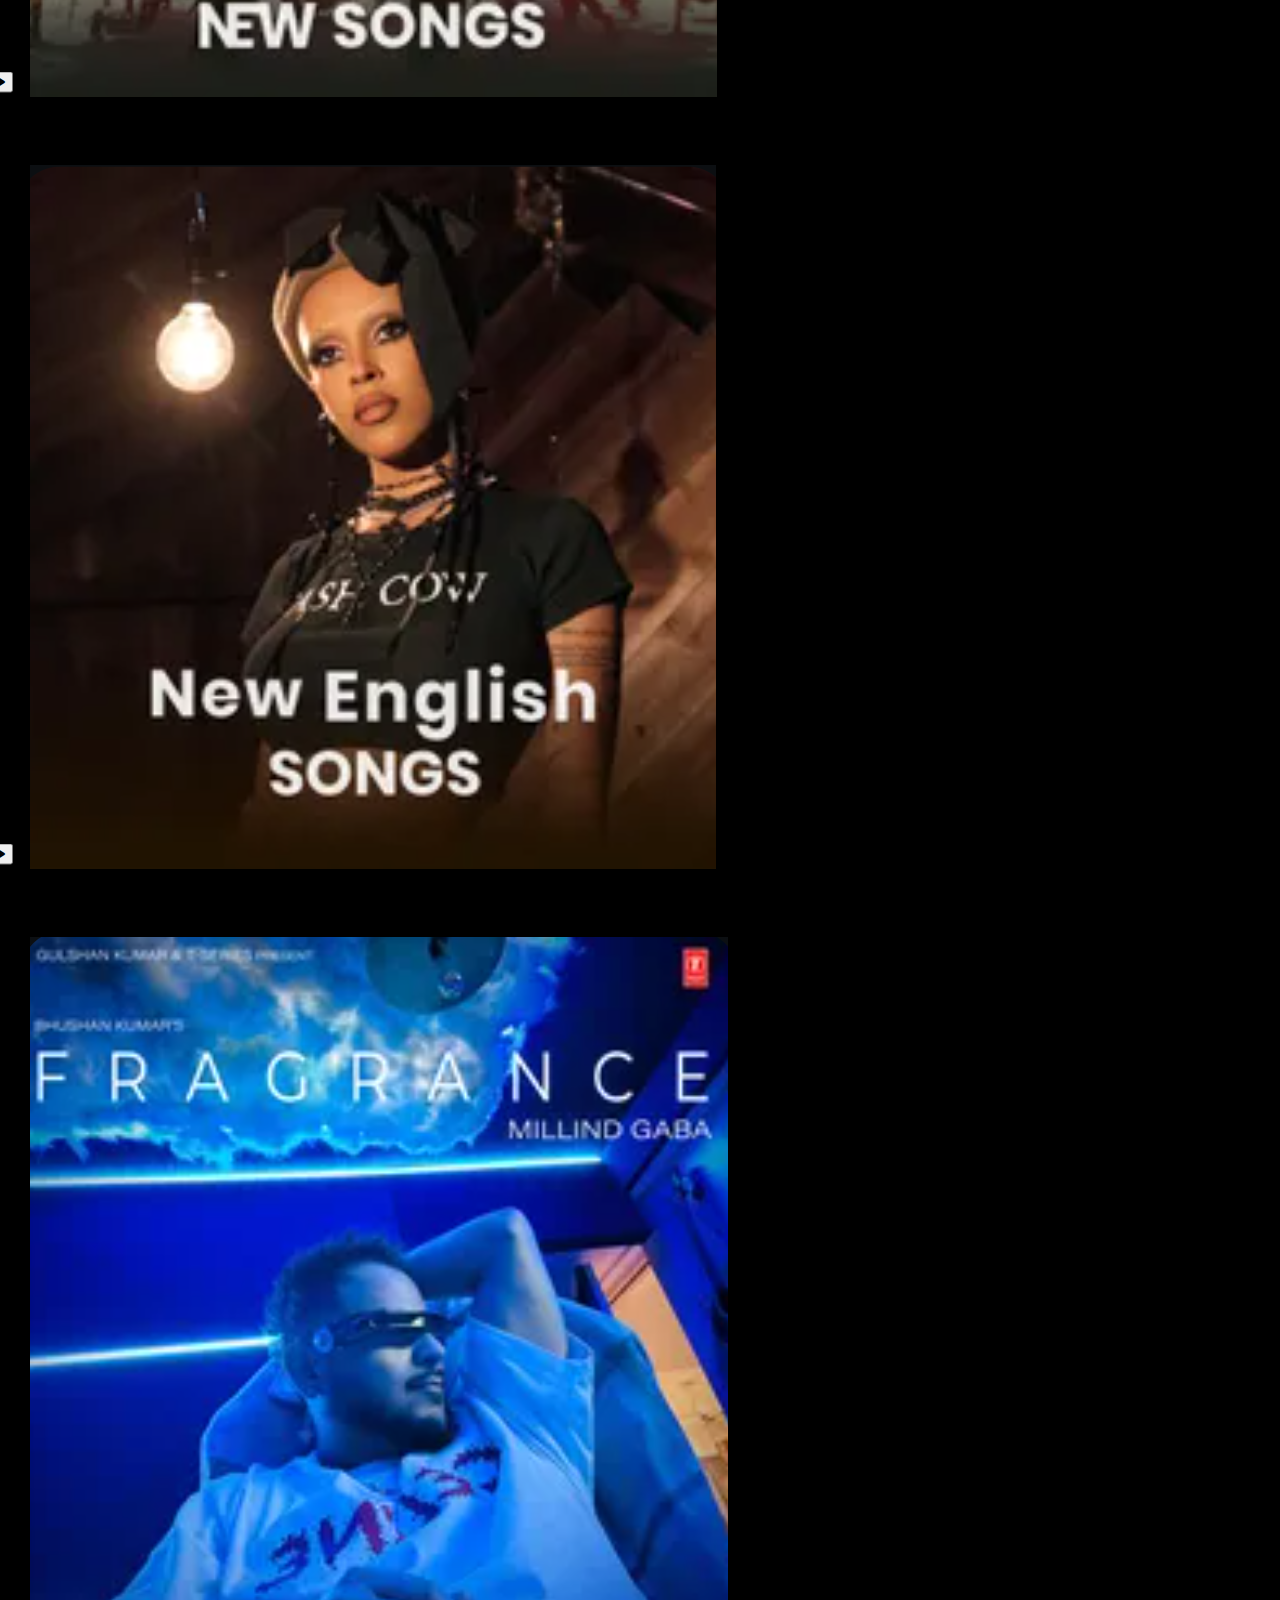
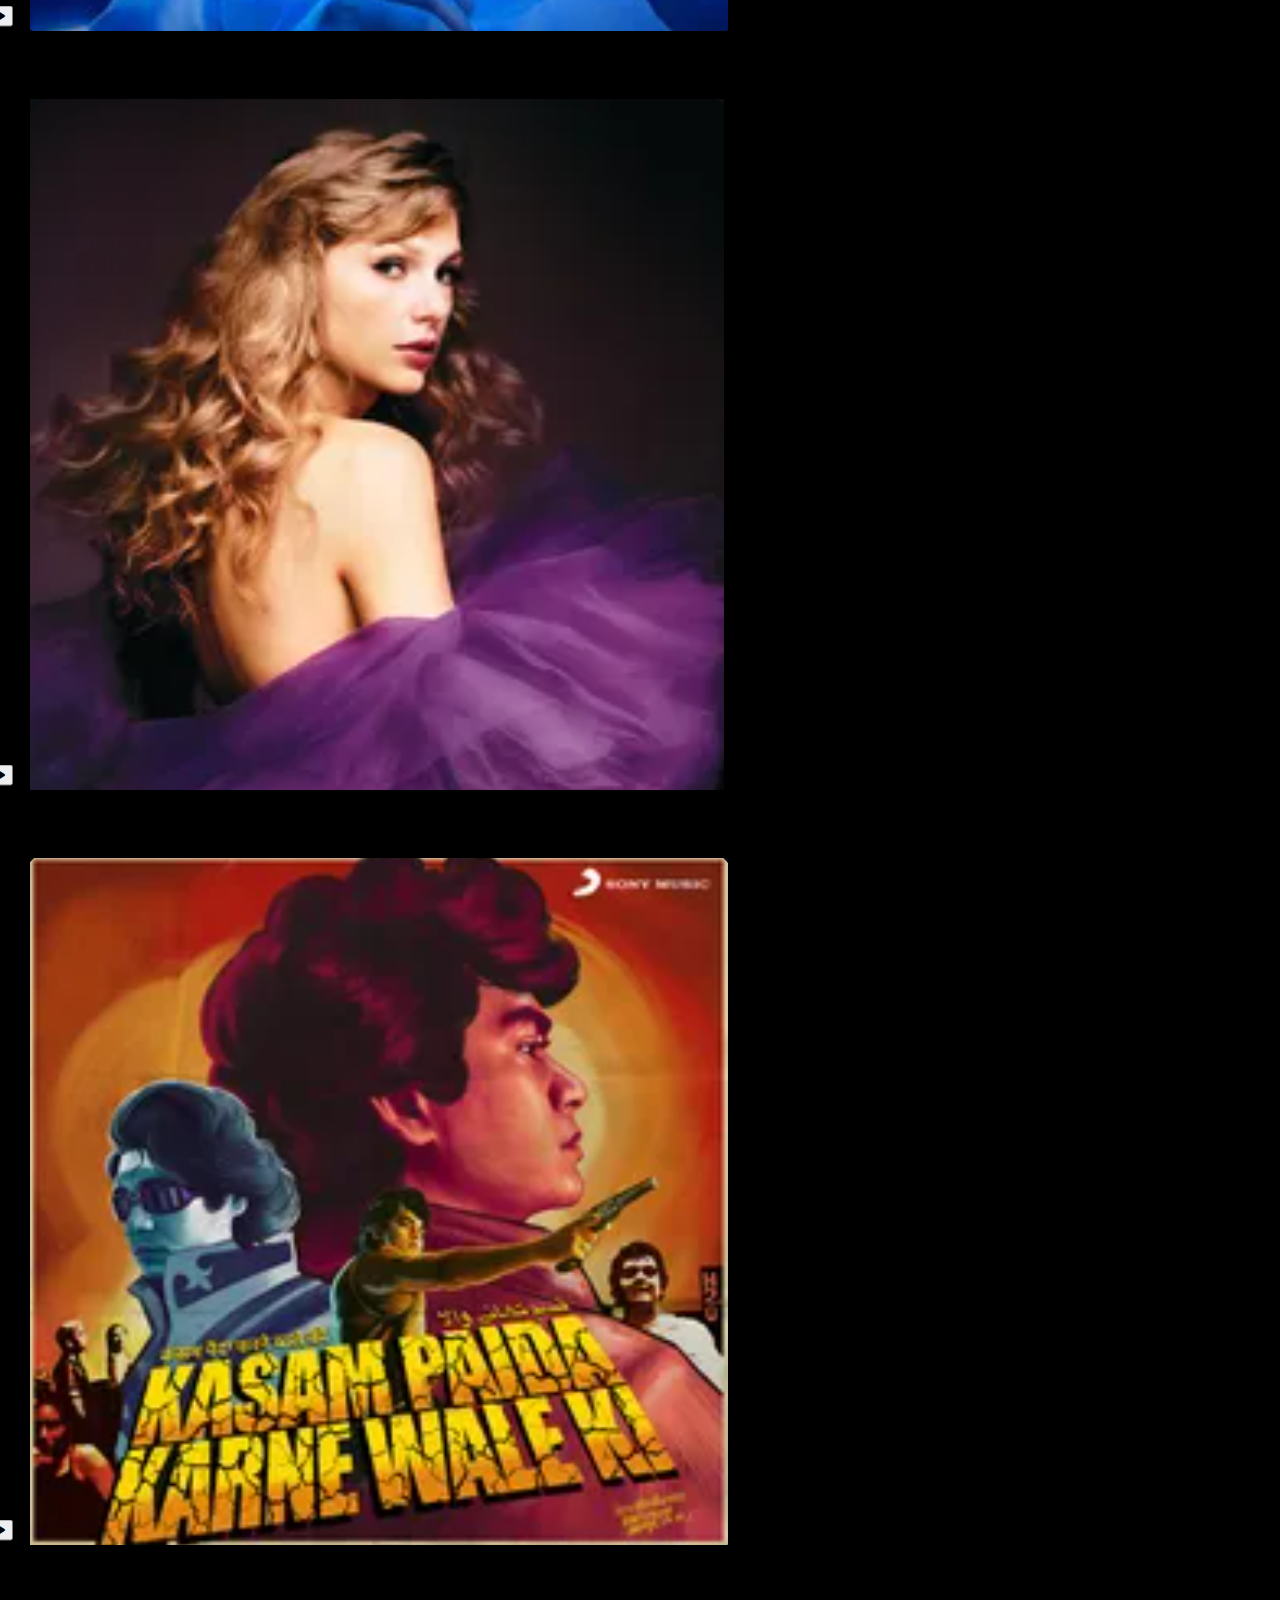
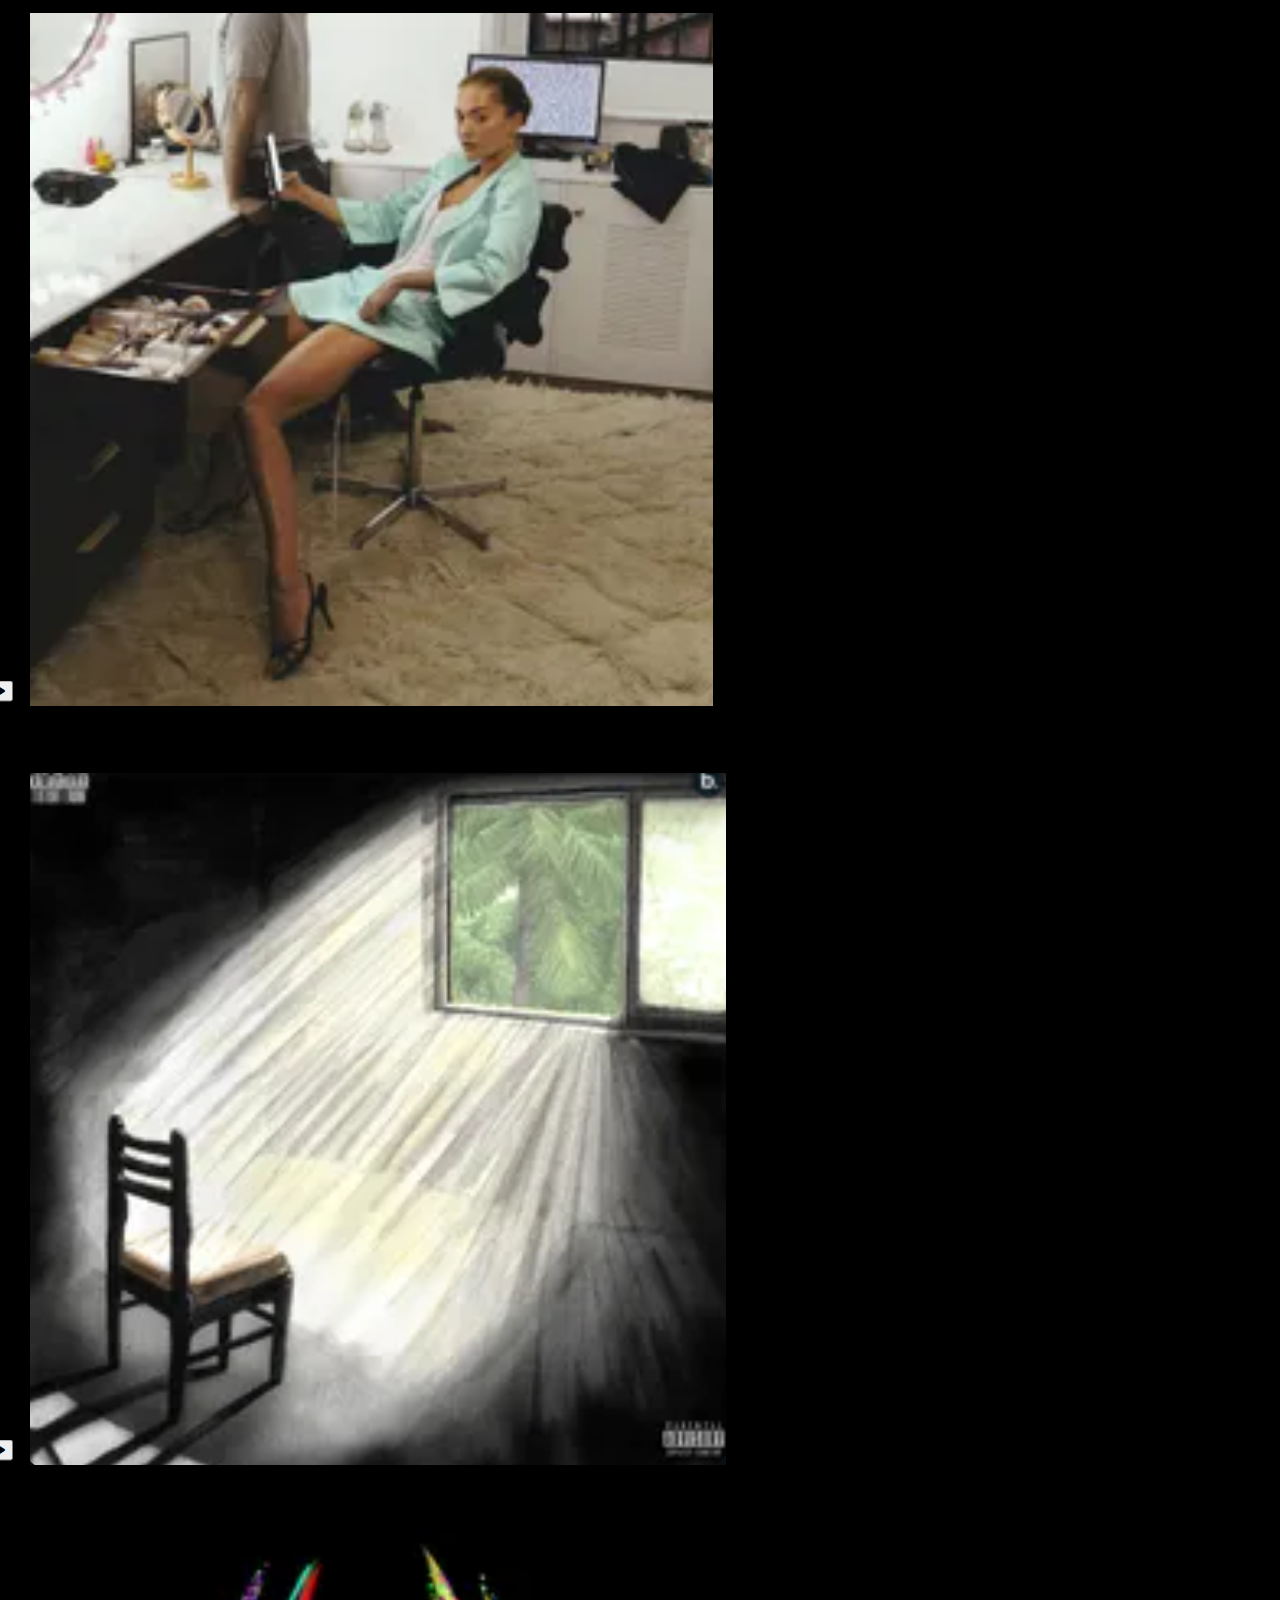
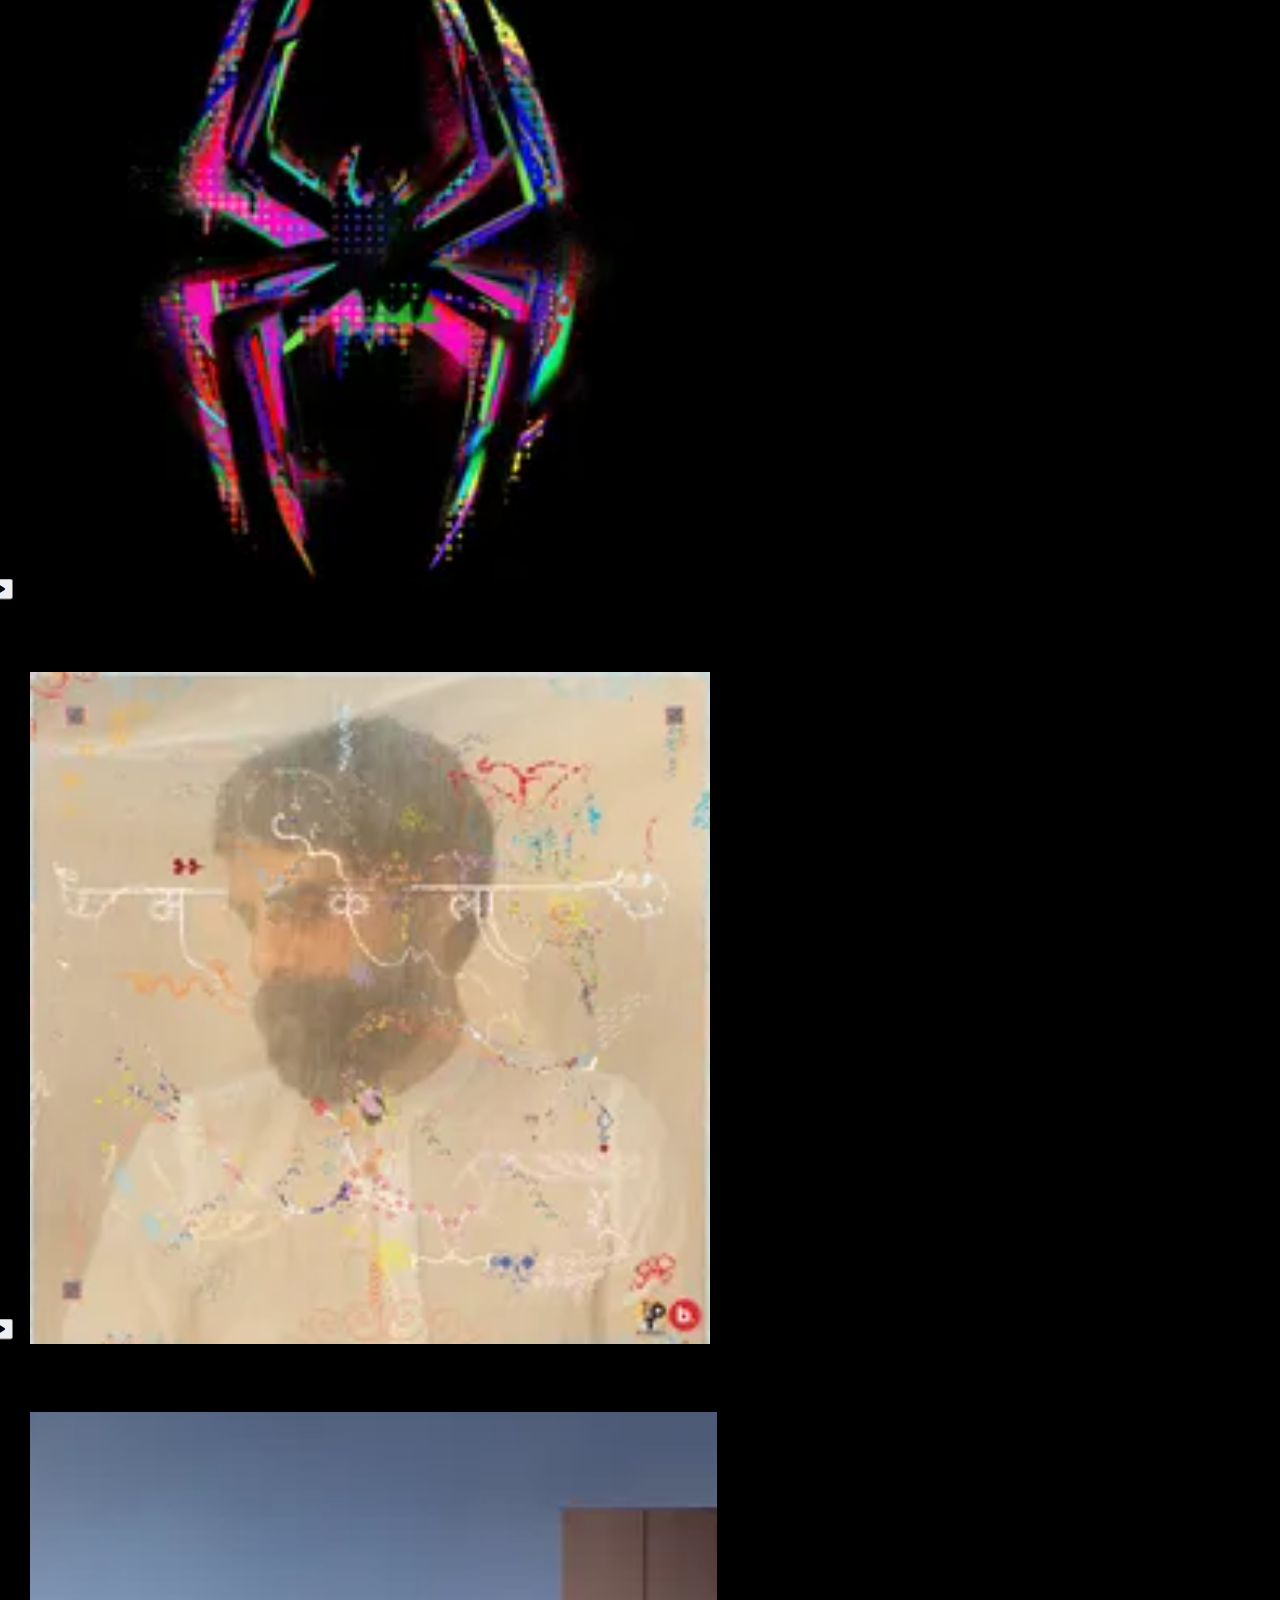
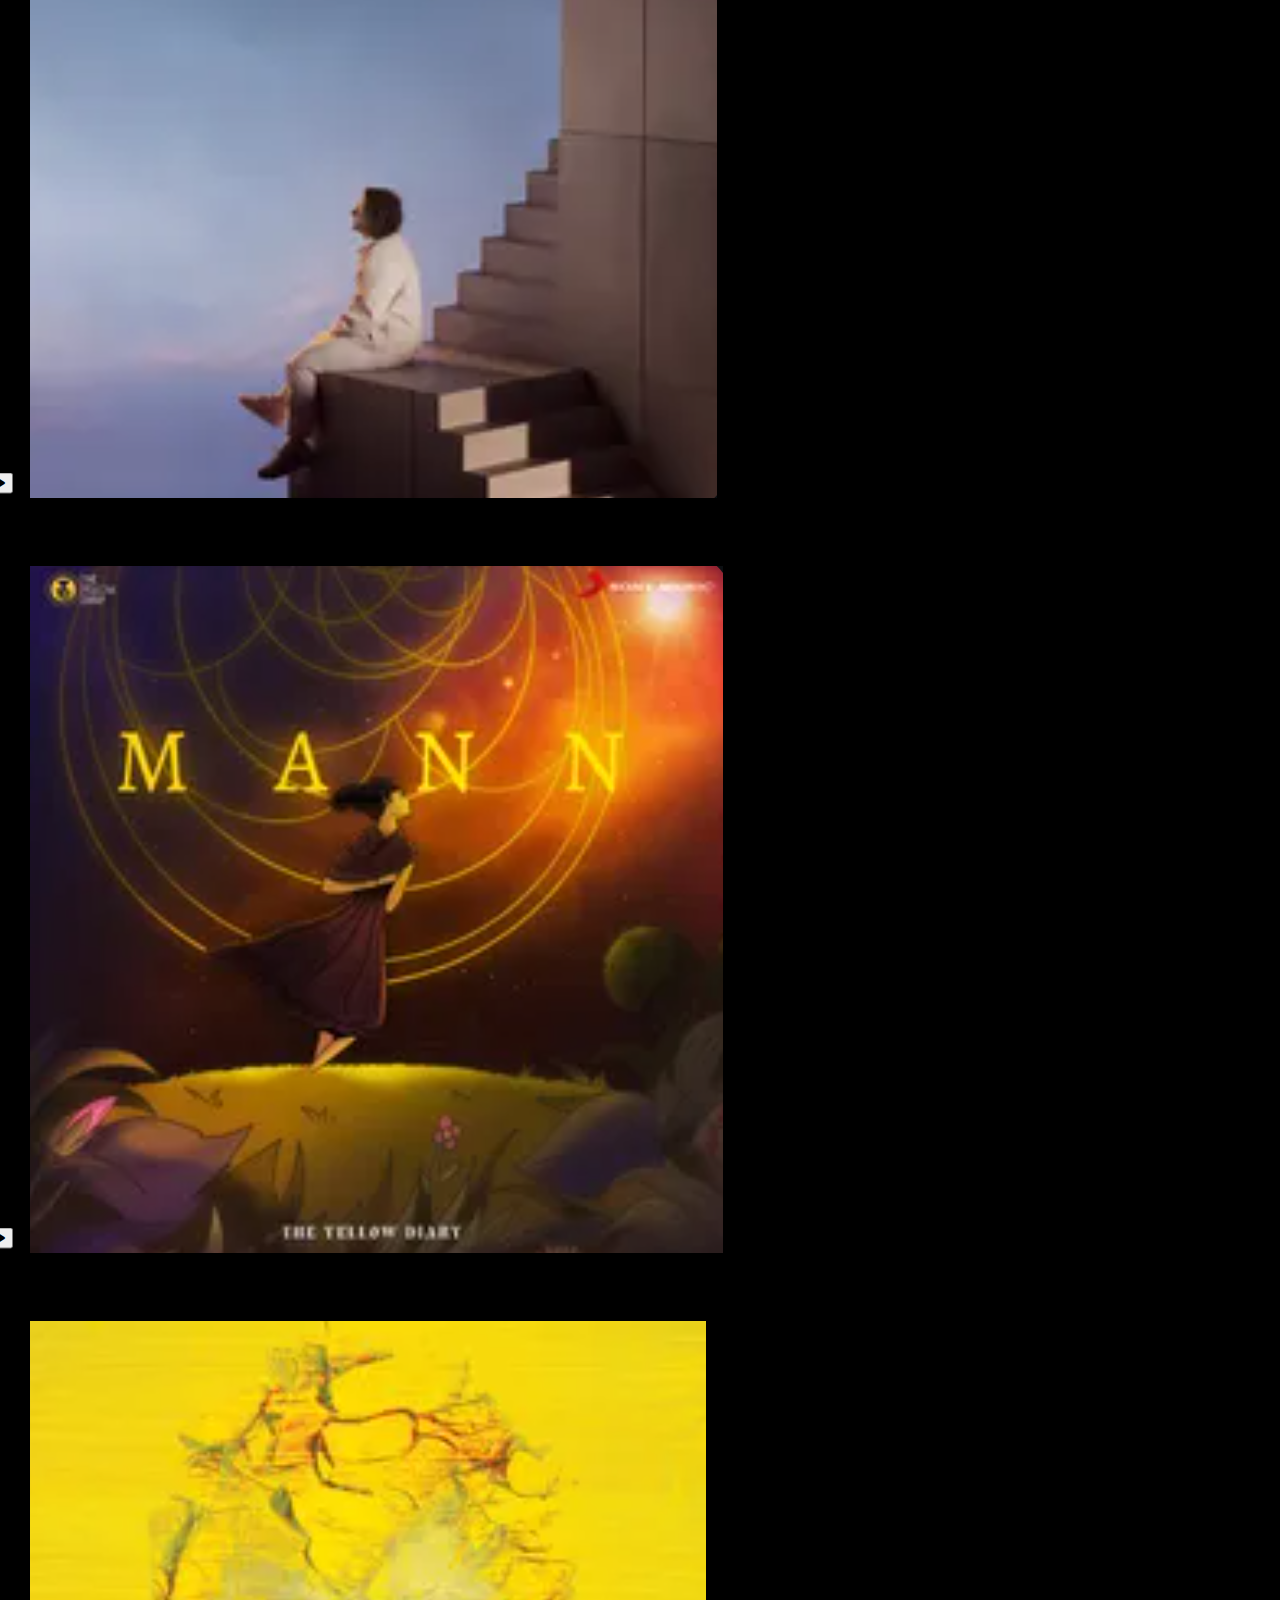
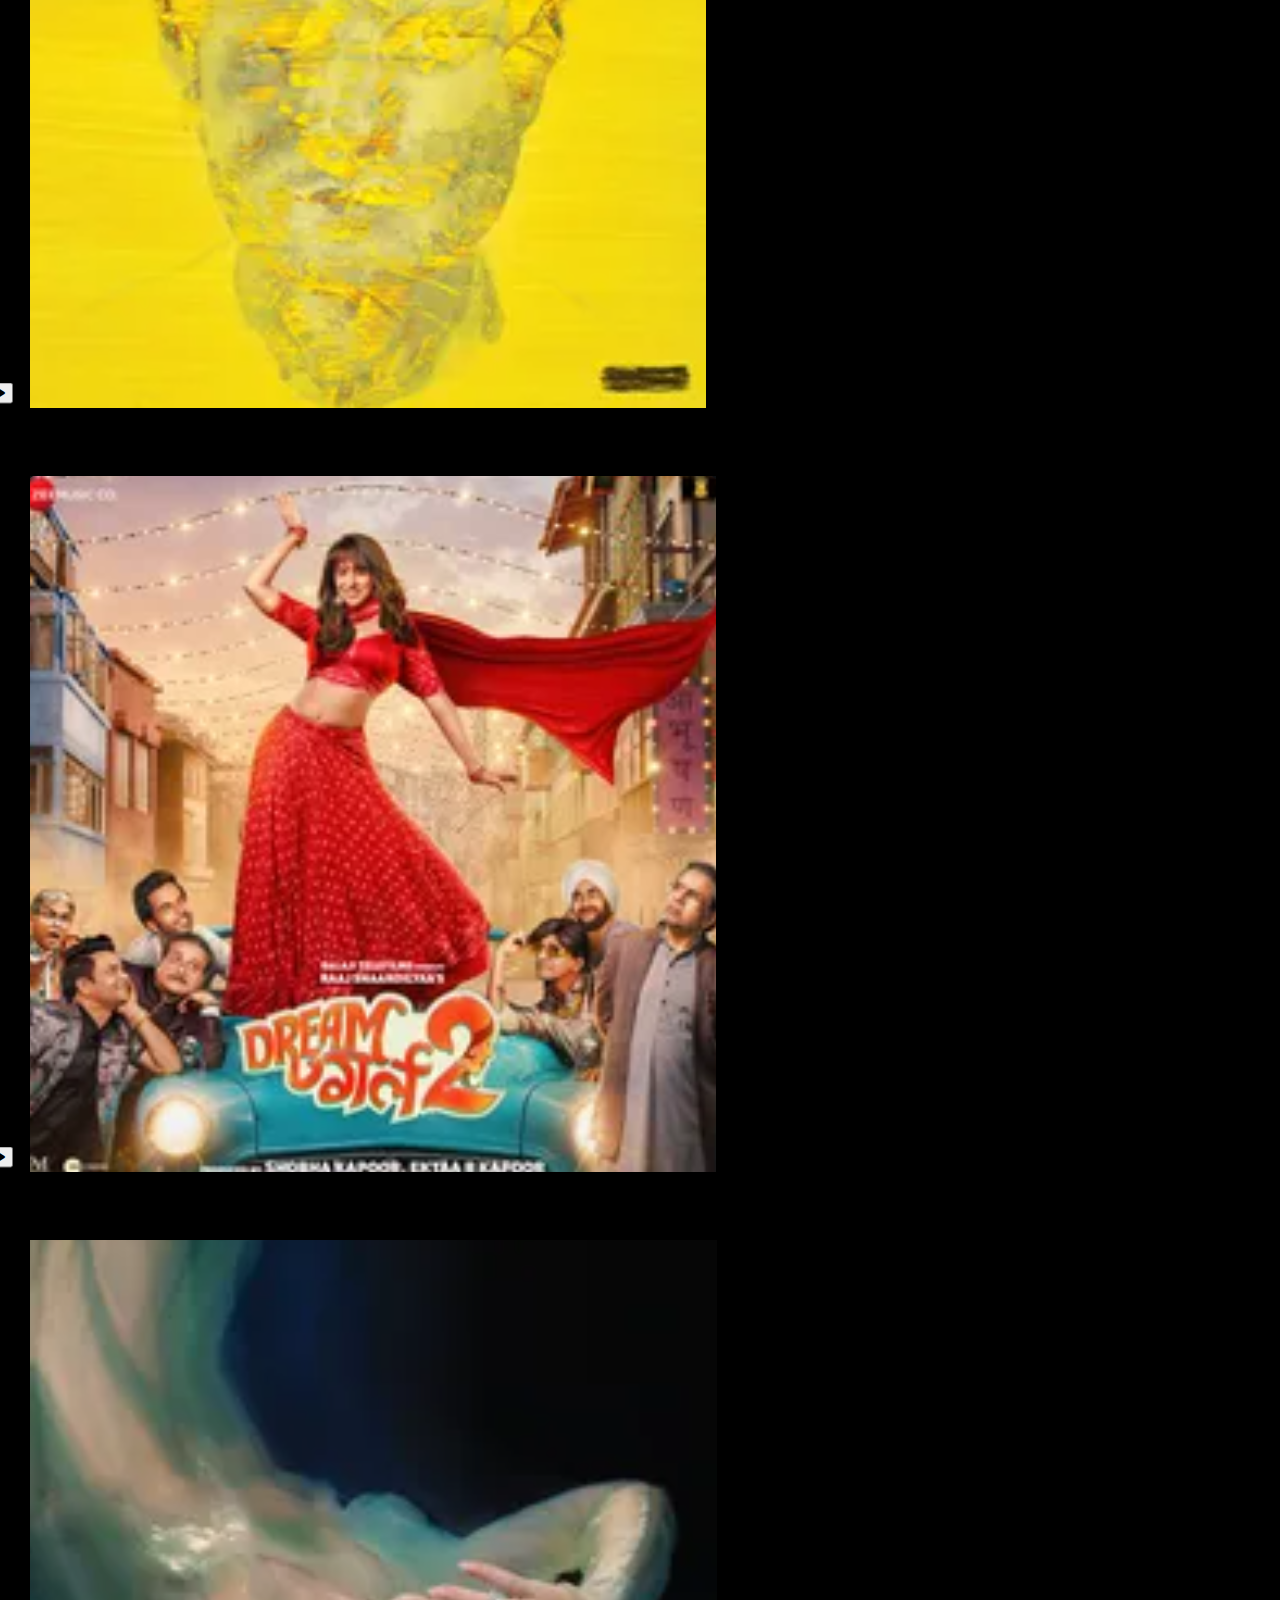
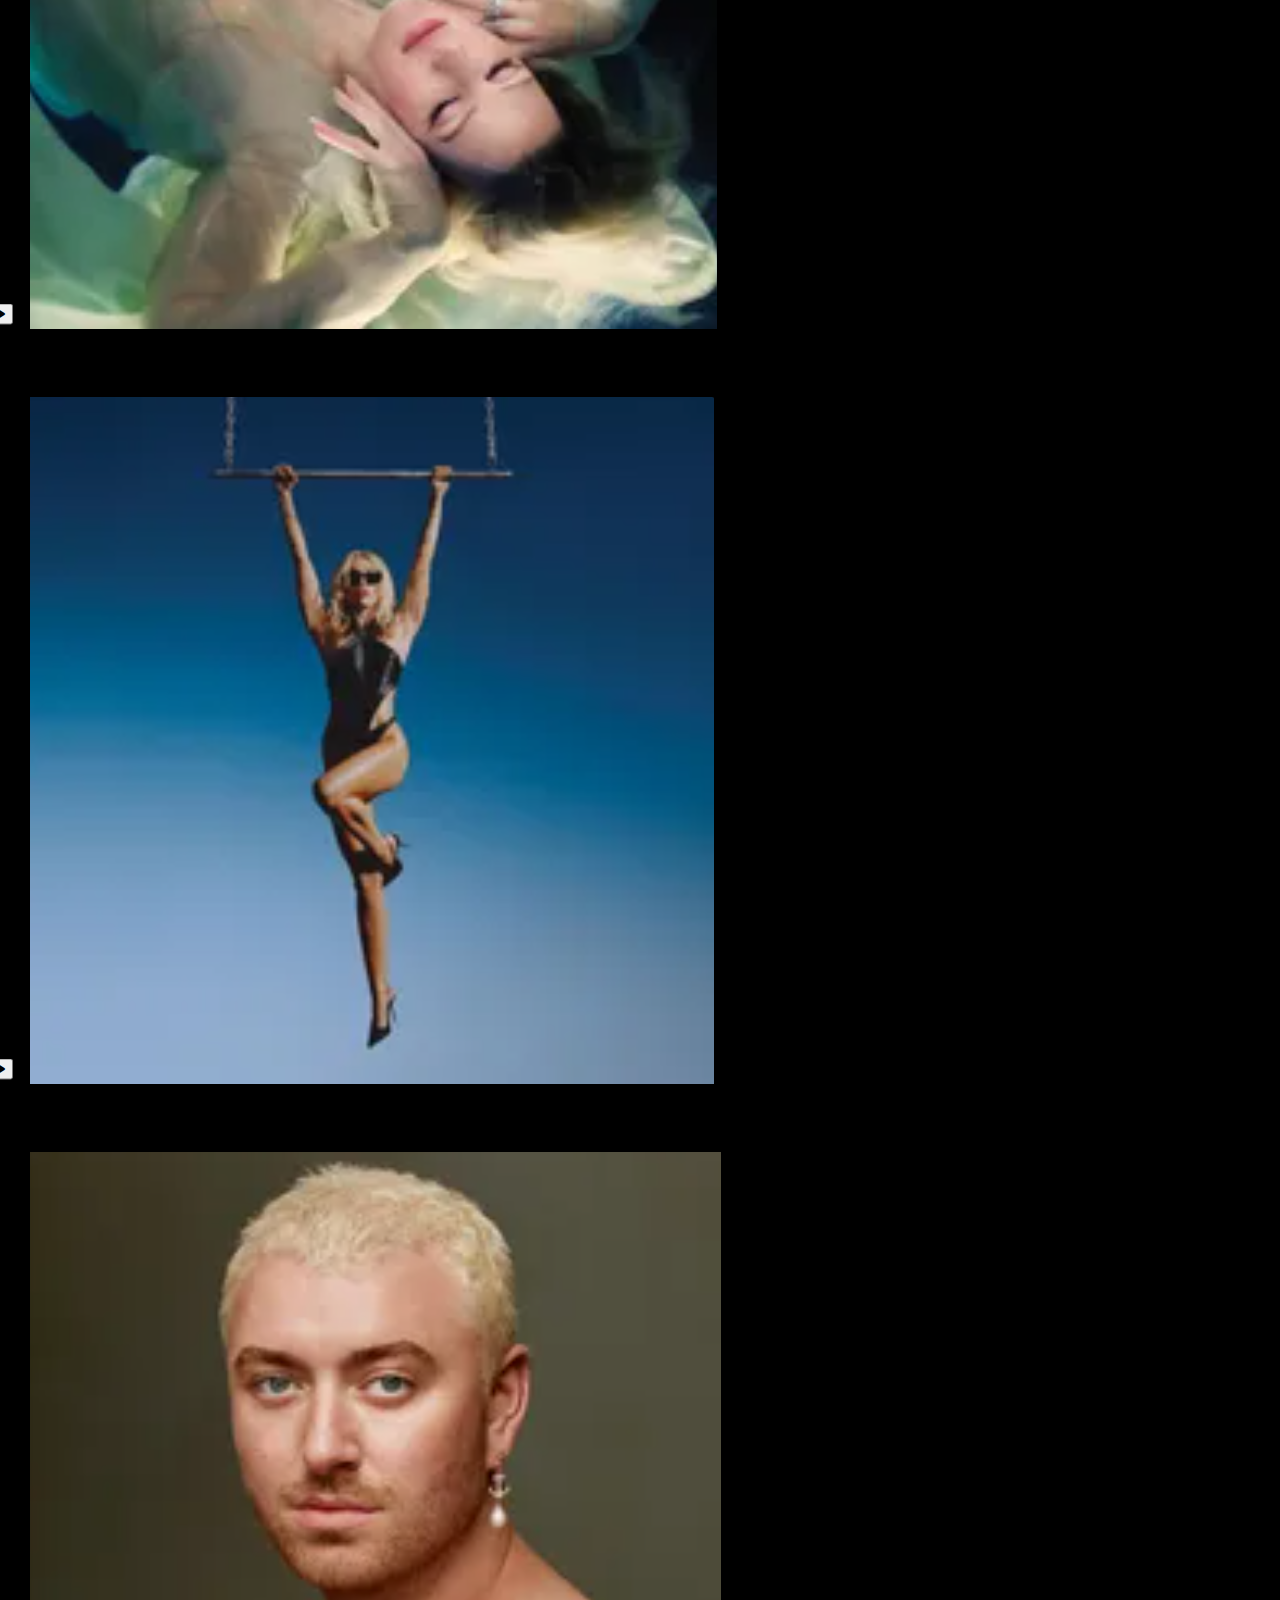
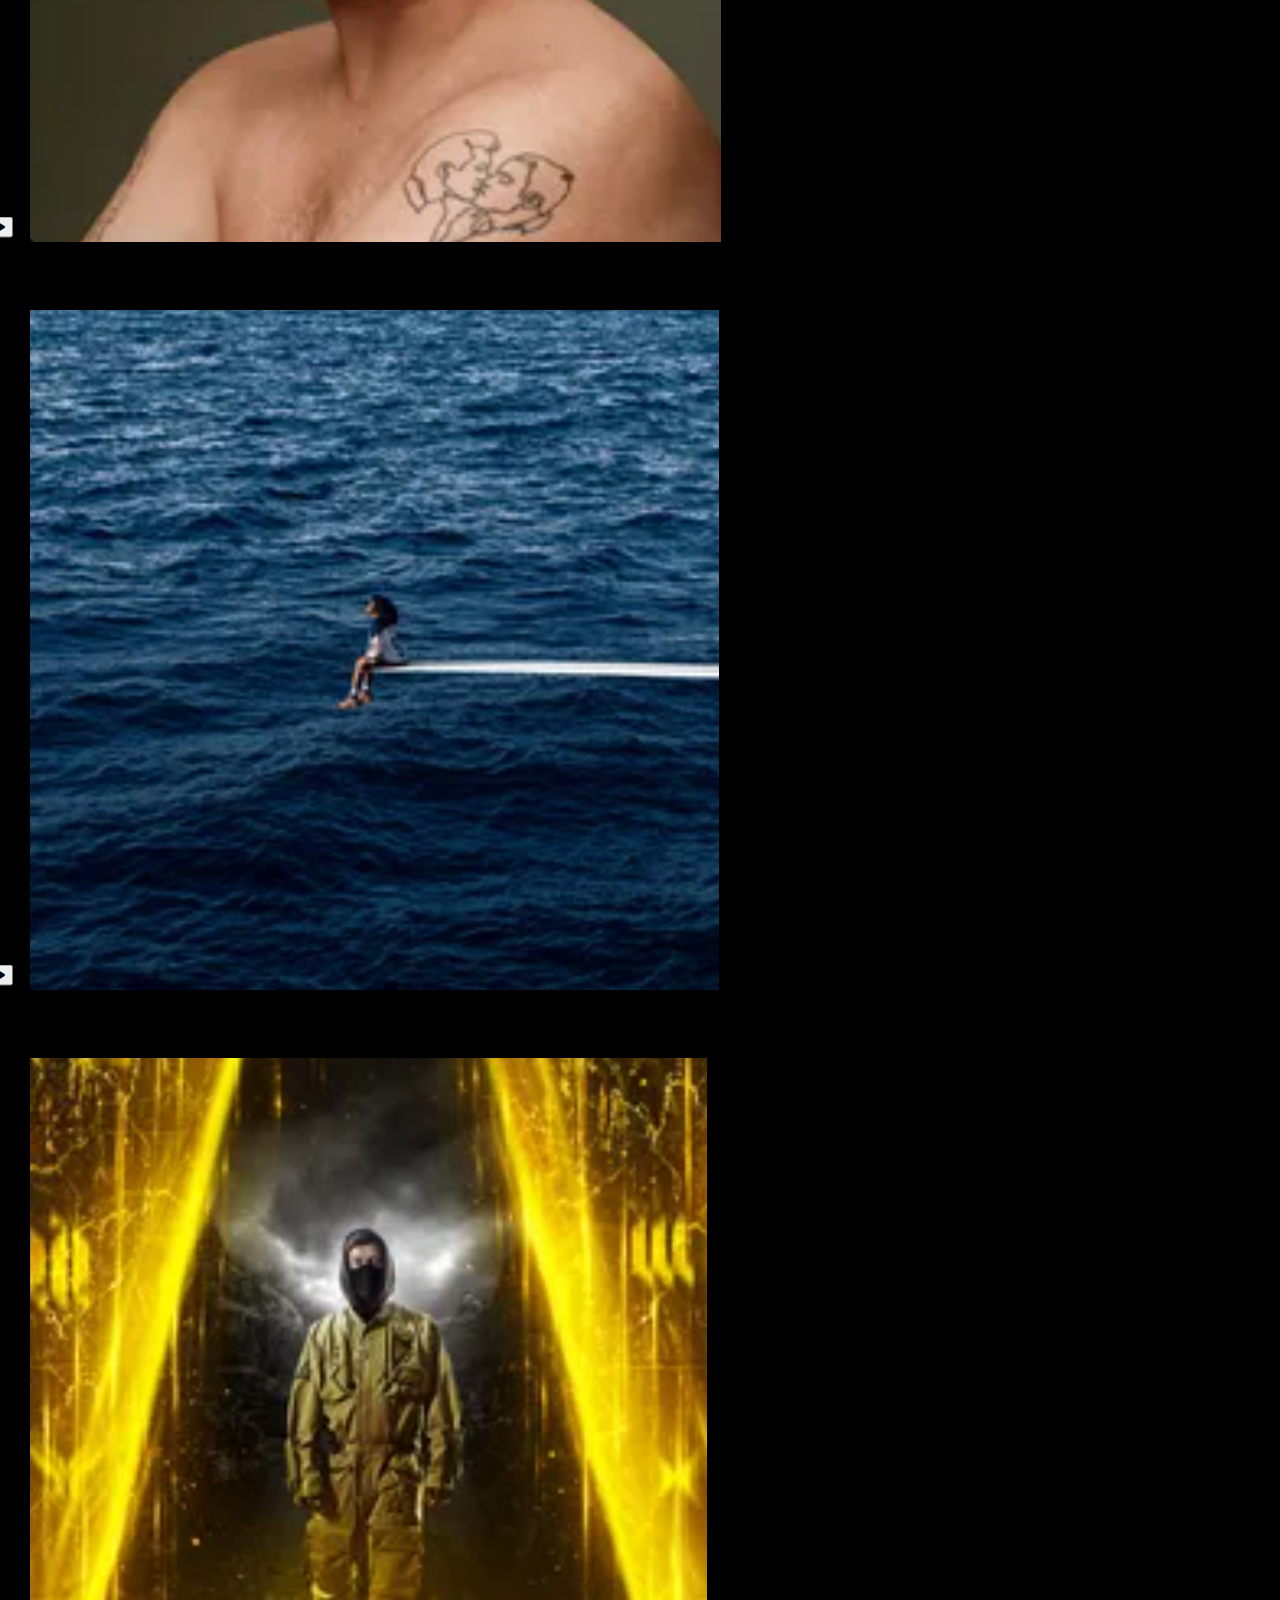
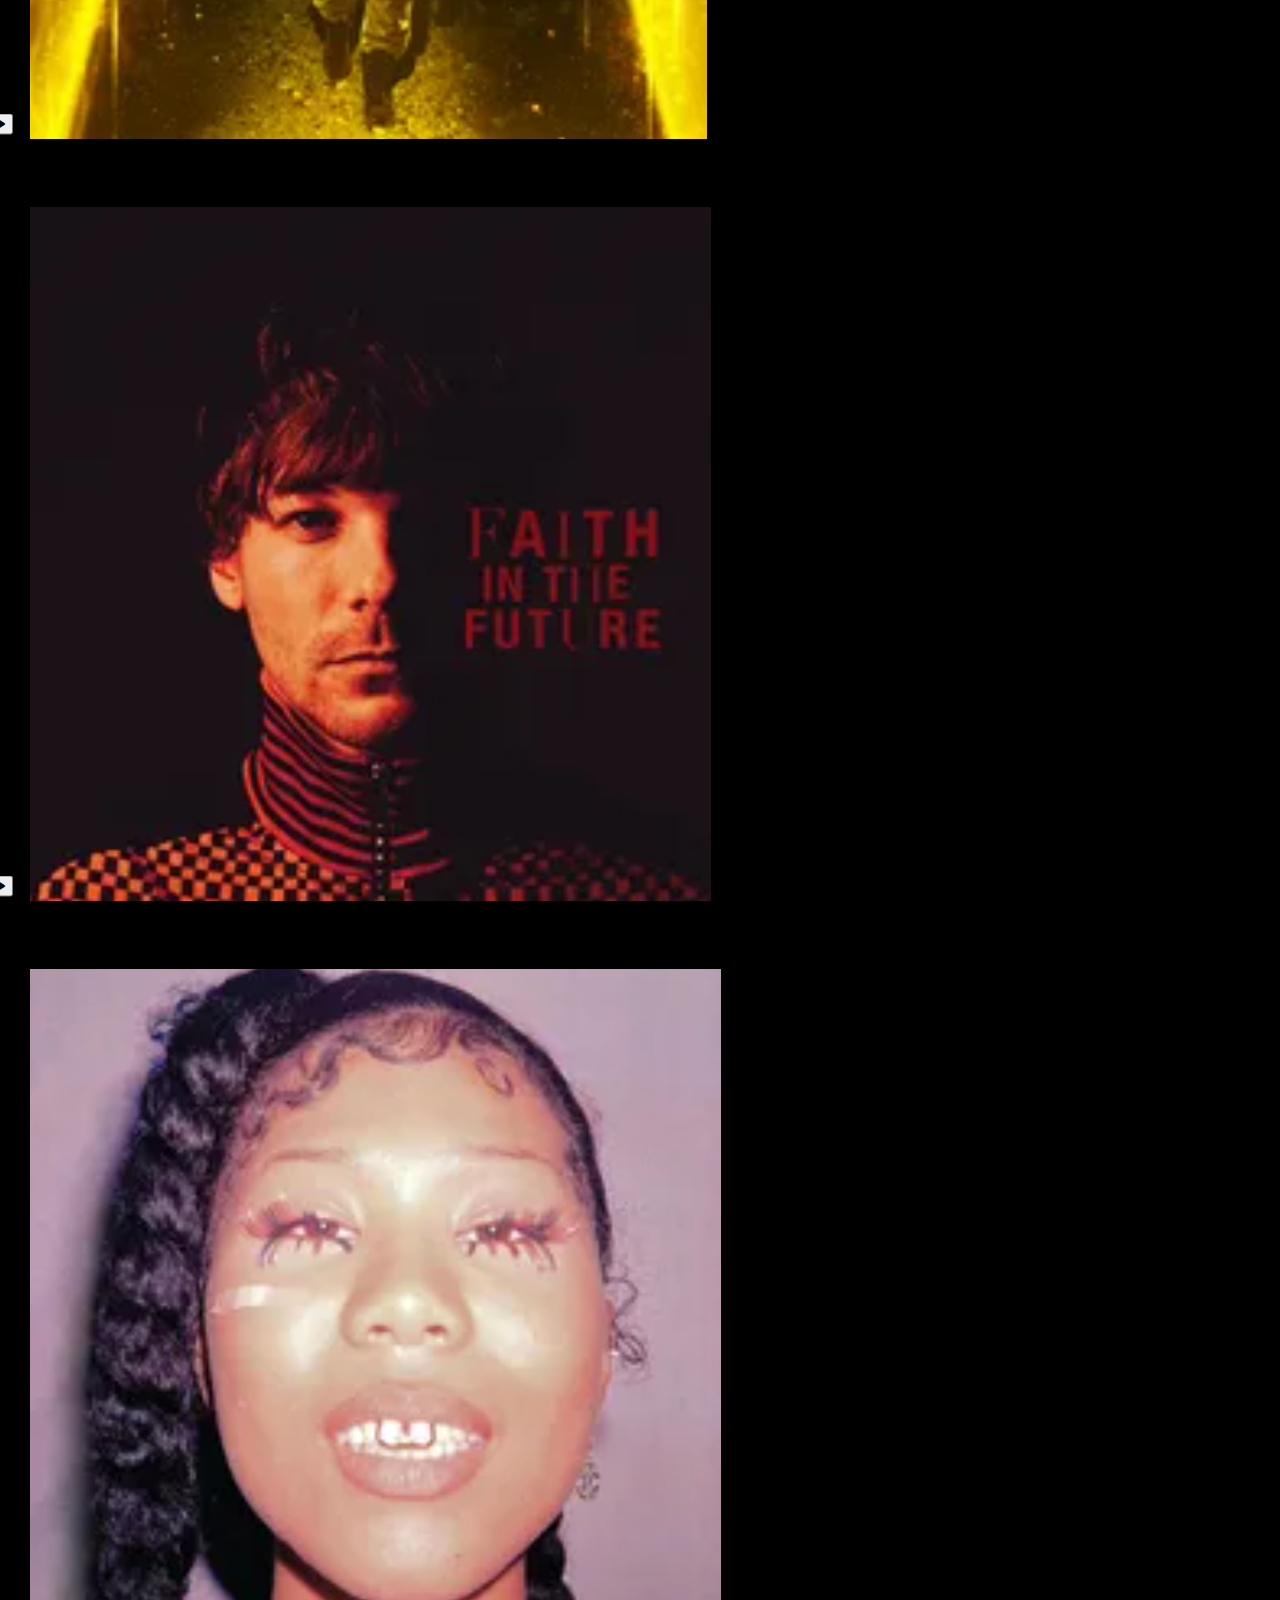
==== commit ffcb90ef: "Update newSong.html" ====
--- a/newSong.html
+++ b/newSong.html
@@ -9,6 +9,12 @@
     </title>
     <link rel="stylesheet" href="styles.css">
     <link rel="stylesheet" href="https://cdnjs.cloudflare.com/ajax/libs/font-awesome/6.4.2/css/all.min.css" integrity="sha512-z3gLpd7yknf1YoNbCzqRKc4qyor8gaKU1qmn+CShxbuBusANI9QpRohGBreCFkKxLhei6S9CQXFEbbKuqLg0DA==" crossorigin="anonymous" referrerpolicy="no-referrer" />
+    <script src="https://cdn.tailwindcss.com"></script>
+    <link href="https://unpkg.com/aos@2.3.1/dist/aos.css" rel="stylesheet" />
+    <link
+      rel="stylesheet"
+      href="https://cdnjs.cloudflare.com/ajax/libs/font-awesome/6.4.2/css/all.min.css"
+    />
 </head>
 
 <body>
@@ -103,145 +109,769 @@
       
     <!-- header end -->
 
+    <!-- Songs start -->
     
-    <div class="old-songs">
-        <p>New Releases</p>
+    <div class="h-full">
+        <div class="md:w-[86%] mx-auto sm:w-full md:px-0 px-4 mt-0 dark:text-white">
+            <div class="flex justify-between items-center mb-6">
+                <h1 class="text-white text-3xl font-semibold">New Releases</h1>
+            </div>
+    <div class="flex flex-wrap -mx-3">
+        <div class="relative mb-6 sm:w-2/4 max-[640px]:w-2/4 lg:w-1/6 md:w-1/4 px-3 flex-shrink-0 rounded-xl">
+            <span class="relative block">
+                <div>
+                    <button class=" top-2/4 cursor-pointer
+                    absolute left-2/4 text-red-500 bg-white px-4 py-2 text-xl rounded-full" 
+                    style="transform: translate(-50%,-50%); z-index: -100;">
+                        <i class="fa-solid fa-play"></i>
+                    </button>
+                    <img src="imagesNew/1.png"
+                    class="rounded-lg w-full cursor-pointer hover:opacity-20">
+                </div>
+                
+            </span>
+            <h6 class="text-white mt-1">New Songs Mix</h6>
+        </div>
+
+        <div class="relative mb-6 sm:w-2/4 max-[640px]:w-2/4 lg:w-1/6 md:w-1/4 px-3 flex-shrink-0 rounded-xl">
+            <span class="relative block">
+                <div>
+                    <button class=" top-2/4 cursor-pointer
+                    absolute left-2/4 text-red-500 bg-white px-4 py-2 text-xl rounded-full" 
+                    style="transform: translate(-50%,-50%); z-index: -100;">
+                        <i class="fa-solid fa-play"></i>
+                    </button>
+                    <img src="imagesNew/2.png"
+                    class="rounded-lg w-full cursor-pointer hover:opacity-20">
+                </div>
+                
+            </span>
+            <h6 class="text-white mt-1">New Hindi Songs</h6>
+        </div>
+
+        <div class="relative mb-6 sm:w-2/4 max-[640px]:w-2/4 lg:w-1/6 md:w-1/4 px-3 flex-shrink-0 rounded-xl">
+            <span class="relative block">
+                <div>
+                    <button class=" top-2/4 cursor-pointer
+                    absolute left-2/4 text-red-500 bg-white px-4 py-2 text-xl rounded-full" 
+                    style="transform: translate(-50%,-50%); z-index: -100;">
+                        <i class="fa-solid fa-play"></i>
+                    </button>
+                    <img src="imagesNew/3.png"
+                    class="rounded-lg w-full cursor-pointer hover:opacity-20">
+                </div>
+                
+            </span>
+            <h6 class="text-white mt-1">New English Songs</h6>
+        </div>
+
+        <div class="relative mb-6 sm:w-2/4 max-[640px]:w-2/4 lg:w-1/6 md:w-1/4 px-3 flex-shrink-0 rounded-xl">
+            <span class="relative block">
+                <div>
+                    <button class=" top-2/4 cursor-pointer
+                    absolute left-2/4 text-red-500 bg-white px-4 py-2 text-xl rounded-full" 
+                    style="transform: translate(-50%,-50%); z-index: -100;">
+                        <i class="fa-solid fa-play"></i>
+                    </button>
+                    <img src="imagesNew/4.png"
+                    class="rounded-lg w-full cursor-pointer hover:opacity-20">
+                </div>
+                
+            </span>
+            <h6 class="text-white mt-1">Fragrance</h6>
+        </div>
+
+        <div class="relative mb-6 sm:w-2/4 max-[640px]:w-2/4 lg:w-1/6 md:w-1/4 px-3 flex-shrink-0 rounded-xl">
+            <span class="relative block">
+                <div>
+                    <button class=" top-2/4 cursor-pointer
+                    absolute left-2/4 text-red-500 bg-white px-4 py-2 text-xl rounded-full" 
+                    style="transform: translate(-50%,-50%); z-index: -100;">
+                        <i class="fa-solid fa-play"></i>
+                    </button>
+                    <img src="imagesNew/5.png"
+                    class="rounded-lg w-full cursor-pointer hover:opacity-20">
+                </div>
+                
+            </span>
+            <h6 class="text-white mt-1">Speak Now(Taylor's ..</h6>
+        </div>
+
+        <div class="relative mb-6 sm:w-2/4 max-[640px]:w-2/4 lg:w-1/6 md:w-1/4 px-3 flex-shrink-0 rounded-xl">
+            <span class="relative block">
+                <div>
+                    <button class=" top-2/4 cursor-pointer
+                    absolute left-2/4 text-red-500 bg-white px-4 py-2 text-xl rounded-full" 
+                    style="transform: translate(-50%,-50%); z-index: -100;">
+                        <i class="fa-solid fa-play"></i>
+                    </button>
+                    <img src="imagesNew/6.png"
+                    class="rounded-lg w-full cursor-pointer hover:opacity-20">
+                </div>
+                
+            </span>
+            <h6 class="text-white mt-1">Kasam Paida Karne Wale..</h6>
+        </div>
+
+        <div class="relative mb-6 sm:w-2/4 max-[640px]:w-2/4 lg:w-1/6 md:w-1/4 px-3 flex-shrink-0 rounded-xl">
+            <span class="relative block">
+                <div>
+                    <button class=" top-2/4 cursor-pointer
+                    absolute left-2/4 text-red-500 bg-white px-4 py-2 text-xl rounded-full" 
+                    style="transform: translate(-50%,-50%); z-index: -100;">
+                        <i class="fa-solid fa-play"></i>
+                    </button>
+                    <img src="imagesNew/7.png"
+                    class="rounded-lg w-full cursor-pointer hover:opacity-20">
+                </div>
+                
+            </span>
+            <h6 class="text-white mt-1">You & I</h6>
+        </div>
+
+        <div class="relative mb-6 sm:w-2/4 max-[640px]:w-2/4 lg:w-1/6 md:w-1/4 px-3 flex-shrink-0 rounded-xl">
+            <span class="relative block">
+                <div>
+                    <button class=" top-2/4 cursor-pointer
+                    absolute left-2/4 text-red-500 bg-white px-4 py-2 text-xl rounded-full" 
+                    style="transform: translate(-50%,-50%); z-index: -100;">
+                        <i class="fa-solid fa-play"></i>
+                    </button>
+                    <img src="imagesNew/8.png"
+                    class="rounded-lg w-full cursor-pointer hover:opacity-20">
+                </div>
+                
+            </span>
+            <h6 class="text-white mt-1">FAR FROM OVER</h6>
+        </div>
+
+        <div class="relative mb-6 sm:w-2/4 max-[640px]:w-2/4 lg:w-1/6 md:w-1/4 px-3 flex-shrink-0 rounded-xl">
+            <span class="relative block">
+                <div>
+                    <button class=" top-2/4 cursor-pointer
+                    absolute left-2/4 text-red-500 bg-white px-4 py-2 text-xl rounded-full" 
+                    style="transform: translate(-50%,-50%); z-index: -100;">
+                        <i class="fa-solid fa-play"></i>
+                    </button>
+                    <img src="imagesNew/9.png"
+                    class="rounded-lg w-full cursor-pointer hover:opacity-20">
+                </div>
+                
+            </span>
+            <h6 class="text-white mt-1">METRO BOOMIN..</h6>
+        </div>
+
+        <div class="relative mb-6 sm:w-2/4 max-[640px]:w-2/4 lg:w-1/6 md:w-1/4 px-3 flex-shrink-0 rounded-xl">
+            <span class="relative block">
+                <div>
+                    <button class=" top-2/4 cursor-pointer
+                    absolute left-2/4 text-red-500 bg-white px-4 py-2 text-xl rounded-full" 
+                    style="transform: translate(-50%,-50%); z-index: -100;">
+                        <i class="fa-solid fa-play"></i>
+                    </button>
+                    <img src="imagesNew/10.png"
+                    class="rounded-lg w-full cursor-pointer hover:opacity-20">
+                </div>
+                
+            </span>
+            <h6 class="text-white mt-1">Akela</h6>
+        </div>
+
+        <div class="relative mb-6 sm:w-2/4 max-[640px]:w-2/4 lg:w-1/6 md:w-1/4 px-3 flex-shrink-0 rounded-xl">
+            <span class="relative block">
+                <div>
+                    <button class=" top-2/4 cursor-pointer
+                    absolute left-2/4 text-red-500 bg-white px-4 py-2 text-xl rounded-full" 
+                    style="transform: translate(-50%,-50%); z-index: -100;">
+                        <i class="fa-solid fa-play"></i>
+                    </button>
+                    <img src="imagesNew/11.png"
+                    class="rounded-lg w-full cursor-pointer hover:opacity-20">
+                </div>
+                
+            </span>
+            <h6 class="text-white mt-1">Broken By Desire To Be H..</h6>
+        </div>
+
+        <div class="relative mb-6 sm:w-2/4 max-[640px]:w-2/4 lg:w-1/6 md:w-1/4 px-3 flex-shrink-0 rounded-xl">
+            <span class="relative block">
+                <div>
+                    <button class=" top-2/4 cursor-pointer
+                    absolute left-2/4 text-red-500 bg-white px-4 py-2 text-xl rounded-full" 
+                    style="transform: translate(-50%,-50%); z-index: -100;">
+                        <i class="fa-solid fa-play"></i>
+                    </button>
+                    <img src="imagesNew/12.png"
+                    class="rounded-lg w-full cursor-pointer hover:opacity-20">
+                </div>
+                
+            </span>
+            <h6 class="text-white mt-1">Mann</h6>
+        </div>
+
+        <div class="relative mb-6 sm:w-2/4 max-[640px]:w-2/4 lg:w-1/6 md:w-1/4 px-3 flex-shrink-0 rounded-xl">
+            <span class="relative block">
+                <div>
+                    <button class=" top-2/4 cursor-pointer
+                    absolute left-2/4 text-red-500 bg-white px-4 py-2 text-xl rounded-full" 
+                    style="transform: translate(-50%,-50%); z-index: -100;">
+                        <i class="fa-solid fa-play"></i>
+                    </button>
+                    <img src="imagesNew/13.png"
+                    class="rounded-lg w-full cursor-pointer hover:opacity-20">
+                </div>
+                
+            </span>
+            <h6 class="text-white mt-1">- (Deluxe)</h6>
+        </div>
+
+        <div class="relative mb-6 sm:w-2/4 max-[640px]:w-2/4 lg:w-1/6 md:w-1/4 px-3 flex-shrink-0 rounded-xl">
+            <span class="relative block">
+                <div>
+                    <button class=" top-2/4 cursor-pointer
+                    absolute left-2/4 text-red-500 bg-white px-4 py-2 text-xl rounded-full" 
+                    style="transform: translate(-50%,-50%); z-index: -100;">
+                        <i class="fa-solid fa-play"></i>
+                    </button>
+                    <img src="imagesNew/14.png"
+                    class="rounded-lg w-full cursor-pointer hover:opacity-20">
+                </div>
+                
+            </span>
+            <h6 class="text-white mt-1">Dream Girl 2</h6>
+        </div>
+
+        <div class="relative mb-6 sm:w-2/4 max-[640px]:w-2/4 lg:w-1/6 md:w-1/4 px-3 flex-shrink-0 rounded-xl">
+            <span class="relative block">
+                <div>
+                    <button class=" top-2/4 cursor-pointer
+                    absolute left-2/4 text-red-500 bg-white px-4 py-2 text-xl rounded-full" 
+                    style="transform: translate(-50%,-50%); z-index: -100;">
+                        <i class="fa-solid fa-play"></i>
+                    </button>
+                    <img src="imagesNew/15.png"
+                    class="rounded-lg w-full cursor-pointer hover:opacity-20">
+                </div>
+                
+            </span>
+            <h6 class="text-white mt-1">Higher Than Heaven..</h6>
+        </div>
+
+        <div class="relative mb-6 sm:w-2/4 max-[640px]:w-2/4 lg:w-1/6 md:w-1/4 px-3 flex-shrink-0 rounded-xl">
+            <span class="relative block">
+                <div>
+                    <button class=" top-2/4 cursor-pointer
+                    absolute left-2/4 text-red-500 bg-white px-4 py-2 text-xl rounded-full" 
+                    style="transform: translate(-50%,-50%); z-index: -100;">
+                        <i class="fa-solid fa-play"></i>
+                    </button>
+                    <img src="imagesNew/16.png"
+                    class="rounded-lg w-full cursor-pointer hover:opacity-20">
+                </div>
+                
+            </span>
+            <h6 class="text-white mt-1">Endless Summer Vacation</h6>
+        </div>
+
+        <div class="relative mb-6 sm:w-2/4 max-[640px]:w-2/4 lg:w-1/6 md:w-1/4 px-3 flex-shrink-0 rounded-xl">
+            <span class="relative block">
+                <div>
+                    <button class=" top-2/4 cursor-pointer
+                    absolute left-2/4 text-red-500 bg-white px-4 py-2 text-xl rounded-full" 
+                    style="transform: translate(-50%,-50%); z-index: -100;">
+                        <i class="fa-solid fa-play"></i>
+                    </button>
+                    <img src="imagesNew/17.png"
+                    class="rounded-lg w-full cursor-pointer hover:opacity-20">
+                </div>
+                
+            </span>
+            <h6 class="text-white mt-1">Gloria</h6>
+        </div>
+
+        <div class="relative mb-6 sm:w-2/4 max-[640px]:w-2/4 lg:w-1/6 md:w-1/4 px-3 flex-shrink-0 rounded-xl">
+            <span class="relative block">
+                <div>
+                    <button class=" top-2/4 cursor-pointer
+                    absolute left-2/4 text-red-500 bg-white px-4 py-2 text-xl rounded-full" 
+                    style="transform: translate(-50%,-50%); z-index: -100;">
+                        <i class="fa-solid fa-play"></i>
+                    </button>
+                    <img src="imagesNew/18.png"
+                    class="rounded-lg w-full cursor-pointer hover:opacity-20">
+                </div>
+                
+            </span>
+            <h6 class="text-white mt-1">SOS</h6>
+        </div>
+
+        <div class="relative mb-6 sm:w-2/4 max-[640px]:w-2/4 lg:w-1/6 md:w-1/4 px-3 flex-shrink-0 rounded-xl">
+            <span class="relative block">
+                <div>
+                    <button class=" top-2/4 cursor-pointer
+                    absolute left-2/4 text-red-500 bg-white px-4 py-2 text-xl rounded-full" 
+                    style="transform: translate(-50%,-50%); z-index: -100;">
+                        <i class="fa-solid fa-play"></i>
+                    </button>
+                    <img src="imagesNew/19.png"
+                    class="rounded-lg w-full cursor-pointer hover:opacity-20">
+                </div>
+                
+            </span>
+            <h6 class="text-white mt-1">Walkreverse Pt. ||</h6>
+        </div>
+
+        <div class="relative mb-6 sm:w-2/4 max-[640px]:w-2/4 lg:w-1/6 md:w-1/4 px-3 flex-shrink-0 rounded-xl">
+            <span class="relative block">
+                <div>
+                    <button class=" top-2/4 cursor-pointer
+                    absolute left-2/4 text-red-500 bg-white px-4 py-2 text-xl rounded-full" 
+                    style="transform: translate(-50%,-50%); z-index: -100;">
+                        <i class="fa-solid fa-play"></i>
+                    </button>
+                    <img src="imagesNew/20.png"
+                    class="rounded-lg w-full cursor-pointer hover:opacity-20">
+                </div>
+                
+            </span>
+            <h6 class="text-white mt-1">Faith In The Future..</h6>
+        </div>
+
+        <div class="relative mb-6 sm:w-2/4 max-[640px]:w-2/4 lg:w-1/6 md:w-1/4 px-3 flex-shrink-0 rounded-xl">
+            <span class="relative block">
+                <div>
+                    <button class=" top-2/4 cursor-pointer
+                    absolute left-2/4 text-red-500 bg-white px-4 py-2 text-xl rounded-full" 
+                    style="transform: translate(-50%,-50%); z-index: -100;">
+                        <i class="fa-solid fa-play"></i>
+                    </button>
+                    <img src="imagesNew/21.png"
+                    class="rounded-lg w-full cursor-pointer hover:opacity-20">
+                </div>
+                
+            </span>
+            <h6 class="text-white mt-1">Her Loss</h6>
+        </div>
+
+        <div class="relative mb-6 sm:w-2/4 max-[640px]:w-2/4 lg:w-1/6 md:w-1/4 px-3 flex-shrink-0 rounded-xl">
+            <span class="relative block">
+                <div>
+                    <button class=" top-2/4 cursor-pointer
+                    absolute left-2/4 text-red-500 bg-white px-4 py-2 text-xl rounded-full" 
+                    style="transform: translate(-50%,-50%); z-index: -100;">
+                        <i class="fa-solid fa-play"></i>
+                    </button>
+                    <img src="imagesNew/22.png"
+                    class="rounded-lg w-full cursor-pointer hover:opacity-20">
+                </div>
+                
+            </span>
+            <h6 class="text-white mt-1">CHARLIE</h6>
+        </div>
+
     </div>
-
-    <div class="container">
-        <div class="row">
-            <div class="image-container">
-                <img src="imagesNew/1.png" alt="Image 1" alt="Base Image" class="base-image">
-                <img src="imagesNew/output-onlinepngtools.png" alt="Overlay Image" class="overlay-image">
-                <p>New Songs Mix</p>
-            </div>
-            <div class="image-container">
-                <img src="imagesNew/2.png" alt="Image 1" alt="Base Image" class="base-image">
-                <img src="imagesNew/output-onlinepngtools.png" alt="Overlay Image" class="overlay-image">
-                <p>New Hindi Songs</p>
-            </div>
-            <div class="image-container">
-                <img src="imagesNew/3.png" alt="Image 1" alt="Base Image" class="base-image">
-                <img src="imagesNew/output-onlinepngtools.png" alt="Overlay Image" class="overlay-image">
-                <p>New English Songs</p>
-            </div>
-            <div class="image-container">
-                <img src="imagesNew/4.png" alt="Image 1" alt="Base Image" class="base-image">
-                <img src="imagesNew/output-onlinepngtools.png" alt="Overlay Image" class="overlay-image">
-                <p>Fragrance</p>
-            </div>
-            <div class="image-container">
-                <img src="imagesNew/5.png" alt="Image 1" alt="Base Image" class="base-image">
-                <img src="imagesNew/output-onlinepngtools.png" alt="Overlay Image" class="overlay-image">
-                <p>Speak Now(Taylor's Version)</p>
-            </div>
-            <div class="image-container">
-                <img src="imagesNew/6.png" alt="Image 1" alt="Base Image" class="base-image">
-                <img src="imagesNew/output-onlinepngtools.png" alt="Overlay Image" class="overlay-image">
-                <p>Kasam Paida Karne Wale Ki</p>
-            </div>
-        </div>
-
-        <div class="row">
-            <div class="image-container">
-                <img src="imagesNew/7.png" alt="Image 1" alt="Base Image" class="base-image">
-                <img src="imagesNew/output-onlinepngtools.png" alt="Overlay Image" class="overlay-image">
-                <p>You & I</p>
-            </div>
-            <div class="image-container">
-                <img src="imagesNew/8.png" alt="Image 1" alt="Base Image" class="base-image">
-                <img src="imagesNew/output-onlinepngtools.png" alt="Overlay Image" class="overlay-image">
-                <p>FAR FROM OVER</p>
-            </div>
-            <div class="image-container">
-                <img src="imagesNew/9.png" alt="Image 1" alt="Base Image" class="base-image">
-                <img src="imagesNew/output-onlinepngtools.png" alt="Overlay Image" class="overlay-image">
-                <p>METRO BOOMIN PRESEN...</p>
-            </div>
-            <div class="image-container">
-                <img src="imagesNew/10.png" alt="Image 1" alt="Base Image" class="base-image">
-                <img src="imagesNew/output-onlinepngtools.png" alt="Overlay Image" class="overlay-image">
-                <p>Akela</p>
-            </div>
-            <div class="image-container">
-                <img src="imagesNew/11.png" alt="Image 1" alt="Base Image" class="base-image">
-                <img src="imagesNew/output-onlinepngtools.png" alt="Overlay Image" class="overlay-image">
-                <p>Broken By Desire To Be H...</p>
-            </div>
-            <div class="image-container">
-                <img src="imagesNew/12.png" alt="Image 1" alt="Base Image" class="base-image">
-                <img src="imagesNew/output-onlinepngtools.png" alt="Overlay Image" class="overlay-image">
-                <p>Mann</p>
-            </div>
-        </div>
-
-        <div class="row">
-            <div class="image-container">
-                <img src="imagesNew/13.png" alt="Image 1" alt="Base Image" class="base-image">
-                <img src="imagesNew/output-onlinepngtools.png" alt="Overlay Image" class="overlay-image">
-                <p>- (Deluxe)</p>
-            </div>
-            <div class="image-container">
-                <img src="imagesNew/14.png" alt="Image 1" alt="Base Image" class="base-image">
-                <img src="imagesNew/output-onlinepngtools.png" alt="Overlay Image" class="overlay-image">
-                <p>Fream Girl 2</p>
-            </div>
-            <div class="image-container">
-                <img src="imagesNew/15.png" alt="Image 1" alt="Base Image" class="base-image">
-                <img src="imagesNew/output-onlinepngtools.png" alt="Overlay Image" class="overlay-image">
-                <p>Higher Than Heaven Deluxe</p>
-            </div>
-            <div class="image-container">
-                <img src="imagesNew/16.png" alt="Image 1" alt="Base Image" class="base-image">
-                <img src="imagesNew/output-onlinepngtools.png" alt="Overlay Image" class="overlay-image">
-                <p>Endless Summer Vacation</p>
-            </div>
-            <div class="image-container">
-                <img src="imagesNew/17.png" alt="Image 1" alt="Base Image" class="base-image">
-                <img src="imagesNew/output-onlinepngtools.png" alt="Overlay Image" class="overlay-image">
-                <p>Gloria</p>
-            </div>
-            <div class="image-container">
-                <img src="imagesNew/18.png" alt="Image 1" alt="Base Image" class="base-image">
-                <img src="imagesNew/output-onlinepngtools.png" alt="Overlay Image" class="overlay-image">
-                <p>SOS</p>
-            </div>
-        </div>
-
-        <div class="row">
-            <div class="image-container">
-                <img src="imagesNew/19.png" alt="Image 1" alt="Base Image" class="base-image">
-                <img src="imagesNew/output-onlinepngtools.png" alt="Overlay Image" class="overlay-image">
-                <p>Walkreverse Pt. ||</p>
-            </div>
-            <div class="image-container">
-                <img src="imagesNew/20.png" alt="Image 1" alt="Base Image" class="base-image">
-                <img src="imagesNew/output-onlinepngtools.png" alt="Overlay Image" class="overlay-image">
-                <p>Faith In The Future (Deluxe)</p>
-            </div>
-            <div class="image-container">
-                <img src="imagesNew/21.png" alt="Image 1" alt="Base Image" class="base-image">
-                <img src="imagesNew/output-onlinepngtools.png" alt="Overlay Image" class="overlay-image">
-                <p>Her Loss</p>
-            </div>
-            <div class="image-container">
-                <img src="imagesNew/22.png" alt="Image 1" alt="Base Image" class="base-image">
-                <img src="imagesNew/output-onlinepngtools.png" alt="Overlay Image" class="overlay-image">
-                <p>CHARLIE</p>
-            </div>
-            <div class="image-container">
-                <img src="images/23.png" alt="Image 1" alt="Base Image" class="base-image">
-                <img src="images/output-onlinepngtools.png" alt="Overlay Image" class="overlay-image">
-                <p>BORN PINK</p>
-            </div>
-            <div class="image-container">
-                <img src="images/24.png" alt="Image 1" alt="Base Image" class="base-image">
-                <img src="images/output-onlinepngtools.png" alt="Overlay Image" class="overlay-image">
-                <p>LEGEND</p>
-            </div>
+</div>
+</div>
+    
+<!-- footer part -->
+
+<!-- Footer Section -->
+<div class="md:w-[86%] mx-auto sm:w-full md:px-0 px-4 mt-5 dark:text-white">
+    <!-- Banner -->
+    <div style="background-color: #21252D;" class="mb-10 rounded flex justify-between p-6 items-center">
+        <div class="flex items-center gap-3">
+            <div> 
+                <img class="rounded-full w-14 max-[1024px]:hidden" src="https://asset.brandfetch.io/idhXjxLF9g/idxvsamq5q.png?updated=1674455441748">
+            </div>
+            <div class="text-white">
+                <h1 class="font-semibold text-xl cursor-pointer">Best way to Listen to Music!</h1>
+                <p class="text-sm font-normal cursor-pointer">Don’t forget to install Wynk Music on your mobile phones</p>
+            </div>
+            </div>
+            <div class="flex gap-3 max-[768px]:hidden">
+            <img src="https://wynk.in/_next/static/media/play-store.28ce99c9.png">
+            <img src="https://wynk.in/_next/static/media/apple-store.fd317c9d.png">
         </div>
     </div>
 
+    <div class="grid grid-cols-4 gap-4 max-[768px]:hidden">
+        <div>
+            <h1 class="text-white font-semibold text-sm">LATEST SONGS</h1>
+            <div class="text-gray-500 font-medium text-xs leading-6 mt-3 mb-5">
+                <span class="hover:text-white cursor-pointer">Not Ramaiya Vastavaiya (From "Jawan")  |</span>  
+                <span class="hover:text-white cursor-pointer">Kanhaiya Twitter Pe Aaja (From "The Great Indian Family")  |</span>  
+                <span class="hover:text-white cursor-pointer">Nusta Paisa  |</span>
+                <span class="hover:text-white cursor-pointer">Saure Ghar (From "Yaariyan 2")  |</span>
+                <span class="hover:text-white cursor-pointer">Chaleya (From "Jawan")  |</span>
+                <span class="hover:text-white cursor-pointer">CROWN  |</span>      
+                <span class="hover:text-white cursor-pointer">Saawan Aa Gaya  |</span>  
+                <span class="hover:text-white cursor-pointer">Angnaa |</span>
+                <span class="hover:text-white cursor-pointer">Tere Naina  |</span>
+                <span class="hover:text-white cursor-pointer">Over You  |</span>
+                <span class="hover:text-white cursor-pointer">Jamnapaar  |</span>
+                <span class="hover:text-white cursor-pointer">Gone Girl  |</span>
+                <span class="hover:text-white cursor-pointer">Fantasy  |</span>
+                <span class="hover:text-white cursor-pointer">Kyun Karu Fikar  |</span>
+                <span class="hover:text-white cursor-pointer">Naach</span>     
+            </div>
+        </div>
+        <div>
+            <h1 class="text-white font-semibold text-sm">REGIONAL PLAYLISTS</H1>
+            <div class="text-gray-500 font-medium text-xs leading-6 mt-3 mb-5">
+                <span class="hover:text-white cursor-pointer">New Bengali Songs  |</span> 
+                <span class="hover:text-white cursor-pointer">New Bhojpuri Songs  |</span> 
+                <span class="hover:text-white cursor-pointer">New English Songs  | </span>
+                <span class="hover:text-white cursor-pointer">New Haryanvi Songs  |</span>
+                <span class="hover:text-white cursor-pointer">New Hindi Songs   | </span>
+
+<span class="hover:text-white cursor-pointer">New Kannada Songs  | </span>
+                <span class="hover:text-white cursor-pointer">New Marathi Songs  | </span>
+                <span class="hover:text-white cursor-pointer">New Punjabi Songs  | </span>
+                <span class="hover:text-white cursor-pointer">New Tamil Songs  | </span>
+                <span class="hover:text-white cursor-pointer">New Telugu Songs |</span>
+                <span class="hover:text-white cursor-pointer">New Odia Songs  | </span>
+                <span class="hover:text-white cursor-pointer">New Rajasthani Songs  |</span>
+                <span class="hover:text-white cursor-pointer">New Gujarati Songs  |</span>
+                <span class="hover:text-white cursor-pointer">New Assamese Songs</span>
+            </div>
+        </div>
+        <div>
+            <h1 class="text-white font-semibold text-sm">TRENDING SONGS</H1>
+                <div class="text-gray-500 font-medium text-xs leading-6 mt-3 mb-5">
+                    <span class="hover:text-white cursor-pointer">Heeriye (feat. Arijit Singh)  |</span> 
+                    <span class="hover:text-white cursor-pointer">Zihaal e Miskin  |</span> 
+                    <span class="hover:text-white cursor-pointer">Chaleya (From "Jawan")  |</span>  
+                    <span class="hover:text-white cursor-pointer">Apna Bana Le  |</span>  
+                    <span class="hover:text-white cursor-pointer">Hukum - Thalaivar Alappara (From "Jailer")  |</span> 
+                    <span class="hover:text-white cursor-pointer">Dil Jhoom |</span>  
+                    <span class="hover:text-white cursor-pointer">Phir Aur Kya Chahiye (From "Zara Hatke Zara Bachke")  |</span> 
+                    <span class="hover:text-white cursor-pointer">Guli Mata  |</span>  
+                    <span class="hover:text-white cursor-pointer">Tere Vaaste (From "Zara Hatke Zara Bachke")  |</span>  
+                    <span class="hover:text-white cursor-pointer">Ram Siya Ram (From "Adipurush") |</span> 
+                    <span class="hover:text-white cursor-pointer">Udd Jaa Kaale Kaava  |</span>  
+                    <span class="hover:text-white cursor-pointer">Yaar Ka Sataya Hua Hai |</span>  
+                    <span class="hover:text-white cursor-pointer">Cheques  |</span>  
+                    <span class="hover:text-white cursor-pointer">Chal Tere Ishq Mein  |</span>  
+                    <span class="hover:text-white cursor-pointer">Tum Kya Mile (From "Rocky Aur Rani Kii Prem Kahaani")</span>
+                </div>
+        </div>
+        <div>
+            <h1 class="text-white font-semibold text-sm">TOP ARTISTS</H1>
+            <div class="text-gray-500 font-medium text-xs leading-6 mt-3 mb-5">
+                <span class="hover:text-white cursor-pointer">Guru Randhawa  |</span>
+                <span class="hover:text-white cursor-pointer">Arijit Singh  |</span>
+                <span class="hover:text-white cursor-pointer">Atif Aslam  |</span>
+                <span class="hover:text-white cursor-pointer">Justin Bieber  |</span>
+                <span class="hover:text-white cursor-pointer">Gulzar  |</span>
+                <span class="hover:text-white cursor-pointer">Armaan Malik  |</span>
+                <span class="hover:text-white cursor-pointer">Sidhu Moose Wala  |</span>
+                <span class="hover:text-white cursor-pointer">Alan Walker  |</span>
+                <span class="hover:text-white cursor-pointer">Udit Narayan  |</span>
+
+<span class="hover:text-white cursor-pointer">Sonu Nigam  |</span>
+                <span class="hover:text-white cursor-pointer">Sid Sriram  |</span>
+                <span class="hover:text-white cursor-pointer">Akhil  |</span>
+                <span class="hover:text-white cursor-pointer">Darshan Raval  |</span>
+                <span class="hover:text-white cursor-pointer">Shreya Ghoshal  |</span>
+                <span class="hover:text-white cursor-pointer"> Alka Yagnik</span>         
+            </div>
+        </div>
+        <div>
+            <h1 class="text-white font-semibold text-sm">LATEST ALBUMS</H1>
+                <div class="text-gray-500 font-medium text-xs leading-6 mt-3 mb-5">
+                    <span class="hover:text-white cursor-pointer">Speak Now (Taylor's Version)  |</span>  
+                    <span class="hover:text-white cursor-pointer">Dream Girl 2  |</span>  
+                    <span class="hover:text-white cursor-pointer">Vikram Original Motion Picture Soundtrack  |</span>  
+                    <span class="hover:text-white cursor-pointer">Shubh Vivah  |</span>  
+                    <span class="hover:text-white cursor-pointer">Thallumaala  |</span>
+                    <span class="hover:text-white cursor-pointer">Pushpa - The Rise  |</span>
+                    <span class="hover:text-white cursor-pointer">Ninna Sanihake  |</span>
+                    <span class="hover:text-white cursor-pointer">Praktan |</span>
+                    <span class="hover:text-white cursor-pointer">No Name  |</span>
+                    <span class="hover:text-white cursor-pointer">Bhavartha Mauli  |</span>
+                    <span class="hover:text-white cursor-pointer">Yuva Sarkar  |</span>
+                    <span class="hover:text-white cursor-pointer">Mal mahu jiban mati  |</span>
+                    <span class="hover:text-white cursor-pointer">You & I</span>        
+            </div>
+        </div>
+        <div>
+            <h1 class="text-white font-semibold text-sm">EXPLORE MUSIC GENRES</H1>
+                <div class="text-gray-500 font-medium text-xs leading-6 mt-3 mb-5">
+                    <span class="hover:text-white cursor-pointer">Rock Songs  |</span> 
+                    <span class="hover:text-white cursor-pointer">Patriotic songs  |</span>   
+                    <span class="hover:text-white cursor-pointer">Sufi Music  |</span>  
+                    <span class="hover:text-white cursor-pointer">Ghazals  |</span>  
+                    <span class="hover:text-white cursor-pointer">Workout Music  |</span>  
+                    <span class="hover:text-white cursor-pointer">Devotional Songs  |</span>  
+                    <span class="hover:text-white cursor-pointer">Sad Songs  |</span>  
+                    <span class="hover:text-white cursor-pointer">DJ Songs</span>
+            </div>
+        </div>
+        <div>
+            <h1 class="text-white font-semibold text-sm">OLD SONGS</H1>
+                <div class="text-gray-500 font-medium text-xs leading-6 mt-3 mb-5">
+                    <span class="hover:text-white cursor-pointer">Old  Songs  |</span>  
+                    <span class="hover:text-white cursor-pointer">Old Hindi Songs  |</span>  
+                    <span class="hover:text-white cursor-pointer">Old English Songs  |</span>  
+                    <span class="hover:text-white cursor-pointer">Old Punjabi Songs  |</span>
+
+<span class="hover:text-white cursor-pointer">Old Telugu Songs  |</span>  
+                    <span class="hover:text-white cursor-pointer">Old Tamil Songs  |</span>
+                    <span class="hover:text-white cursor-pointer">Old Bengali Songs  |</span>
+                    <span class="hover:text-white cursor-pointer">Old Malayalam Songs  |</span>
+                    <span class="hover:text-white cursor-pointer">Old Kannada Songs</span>   
+            </div>
+        </div>
+        <div>
+            <h1 class="text-white font-semibold text-sm">SONGS WITH LYRICS</H1>
+                <div class="text-gray-500 font-medium text-xs leading-6 mt-3 mb-5">
+                    <span class="hover:text-white cursor-pointer">Coca Cola  |</span>  
+                    <span class="hover:text-white cursor-pointer">Bom Diggy Diggy  |</span>  
+                    <span class="hover:text-white cursor-pointer">Machayenge  |</span>  
+                    <span class="hover:text-white cursor-pointer">Tera Yaar Hoon Main  |</span>  
+                    <span class="hover:text-white cursor-pointer">Kar Gayi Chull (From "Kapoor & Sons (Since 1921)") |</span>  
+                    <span class="hover:text-white cursor-pointer">Morni Banke  |</span>  
+                    <span class="hover:text-white cursor-pointer">Chalti Hai Kya 9 Se 12  |</span>  
+                    <span class="hover:text-white cursor-pointer">Hawayein</span>
+            </div>
+        </div>
+        <div>
+            <h1 class="text-white font-semibold text-sm">WYNK TOP HITS</H1>
+                <div class="text-gray-500 font-medium text-xs leading-6 mt-3 mb-5">
+                    <span class="hover:text-white cursor-pointer">Top 20 Bollywood Songs  |</span>  
+                    <span class="hover:text-white cursor-pointer">Wynk Top 100 Songs  |</span>  
+                    <span class="hover:text-white cursor-pointer">Top 20 English Songs  |</span> 
+                    <span class="hover:text-white cursor-pointer">Trending Reels Songs</span>
+            </div>
+        </div>
+        <div>
+            <h1 class="text-white font-semibold text-sm">DEVOTIONAL SONGS</H1>
+                <div class="text-gray-500 font-medium text-xs leading-6 mt-3 mb-5">
+                    <span class="hover:text-white cursor-pointer">Ganesh Ji Ki Aarti  |</span>  
+                    <span class="hover:text-white cursor-pointer">Laxmi Ji Ki Aarti  |</span>  
+                    <span class="hover:text-white cursor-pointer">Shri Hanuman Chalisa  |</span>  
+                    <span class="hover:text-white cursor-pointer">Shiv Bhajan  |</span>  
+                    <span class="hover:text-white cursor-pointer">Gurbani  |</span>
+                    <span class="hover:text-white cursor-pointer">Gurbani Shabad  |</span>
+                    <span class="hover:text-white cursor-pointer">Islamic Songs  |</span>
+                    <span class="hover:text-white cursor-pointer">Jesus Songs  |</span>
+                    <span class="hover:text-white cursor-pointer">Christian Songs</span>      
+            </div>
+        </div>
+        <div>
+            <h1 class="text-white font-semibold text-sm">JOIN WYNK FOR ARTISTS</H1>
+                <div class="text-gray-500 font-medium text-xs leading-6 mt-3 mb-5">
+                    <span class="hover:text-white cursor-pointer">Wynk Studio  |</span>  
+                    <span class="hover:text-white cursor-pointer">Wynk Studio for Artists</span>
+            </div>
+        </div>
+    </div>
+
+<!-- Footer Grid -->
+<div class="md:hidden max-[768px]:block">
+<div>
+<h1 class="text-white font-semibold text-sm">LATEST SONGS</h1>
+<div class="text-gray-500 font-medium text-xs leading-6 mt-3 mb-5">
+    <span class="hover:text-white cursor-pointer">Not Ramaiya Vastavaiya (From "Jawan")  |</span>  
+    <span class="hover:text-white cursor-pointer">Kanhaiya Twitter Pe Aaja (From "The Great Indian Family")  |</span>  
+    <span class="hover:text-white cursor-pointer">Nusta Paisa  |</span>
+    <span class="hover:text-white cursor-pointer">Saure Ghar (From "Yaariyan 2")  |</span>
+    <span class="hover:text-white cursor-pointer">Chaleya (From "Jawan")  |</span>
+    <span class="hover:text-white cursor-pointer">CROWN  |</span>      
+    <span class="hover:text-white cursor-pointer">Saawan Aa Gaya  |</span>  
+    <span class="hover:text-white cursor-pointer">Angnaa |</span>
+    <span class="hover:text-white cursor-pointer">Tere Naina  |</span>
+    <span class="hover:text-white cursor-pointer">Over You  |</span>
+    <span class="hover:text-white cursor-pointer">Jamnapaar  |</span>
+    <span class="hover:text-white cursor-pointer">Gone Girl  |</span>
+    <span class="hover:text-white cursor-pointer">Fantasy  |</span>
+    <span class="hover:text-white cursor-pointer">Kyun Karu Fikar  |</span>
+    <span class="hover:text-white cursor-pointer">Naach</span>     
+</div>
+</div>
+<div>
+<h1 class="text-white font-semibold text-sm">REGIONAL PLAYLISTS</H1>
+<div class="text-gray-500 font-medium text-xs leading-6 mt-3 mb-5">
+    <span class="hover:text-white cursor-pointer">New Bengali Songs  |</span> 
+    <span class="hover:text-white cursor-pointer">New Bhojpuri Songs  |</span> 
+    <span class="hover:text-white cursor-pointer">New English Songs  | </span>
+    <span class="hover:text-white cursor-pointer">New Haryanvi Songs  |</span>
+    <span class="hover:text-white cursor-pointer">New Hindi Songs   | </span>
+    <span class="hover:text-white cursor-pointer">New Kannada Songs  | </span>
+    <span class="hover:text-white cursor-pointer">New Marathi Songs  | </span>
+    <span class="hover:text-white cursor-pointer">New Punjabi Songs  | </span>
+    <span class="hover:text-white cursor-pointer">New Tamil Songs  | </span>
+    <span class="hover:text-white cursor-pointer">New Telugu Songs |</span>
+    <span class="hover:text-white cursor-pointer">New Odia Songs  | </span>
+    <span class="hover:text-white cursor-pointer">New Rajasthani Songs  |</span>
+    <span class="hover:text-white cursor-pointer">New Gujarati Songs  |</span>
+    <span class="hover:text-white cursor-pointer">New Assamese Songs</span>
+</div>
+</div>
+<div>
+<h1 class="text-white font-semibold text-sm">TRENDING SONGS</H1>
+    <div class="text-gray-500 font-medium text-xs leading-6 mt-3 mb-5">
+        <span class="hover:text-white cursor-pointer">Heeriye (feat. Arijit Singh)  |</span> 
+        <span class="hover:text-white cursor-pointer">Zihaal e Miskin  |</span>
+
+<span class="hover:text-white cursor-pointer">Chaleya (From "Jawan")  |</span>  
+                    <span class="hover:text-white cursor-pointer">Apna Bana Le  |</span>  
+                    <span class="hover:text-white cursor-pointer">Hukum - Thalaivar Alappara (From "Jailer")  |</span> 
+                    <span class="hover:text-white cursor-pointer">Dil Jhoom |</span>  
+                    <span class="hover:text-white cursor-pointer">Phir Aur Kya Chahiye (From "Zara Hatke Zara Bachke")  |</span> 
+                    <span class="hover:text-white cursor-pointer">Guli Mata  |</span>  
+                    <span class="hover:text-white cursor-pointer">Tere Vaaste (From "Zara Hatke Zara Bachke")  |</span>  
+                    <span class="hover:text-white cursor-pointer">Ram Siya Ram (From "Adipurush") |</span> 
+                    <span class="hover:text-white cursor-pointer">Udd Jaa Kaale Kaava  |</span>  
+                    <span class="hover:text-white cursor-pointer">Yaar Ka Sataya Hua Hai |</span>  
+                    <span class="hover:text-white cursor-pointer">Cheques  |</span>  
+                    <span class="hover:text-white cursor-pointer">Chal Tere Ishq Mein  |</span>  
+                    <span class="hover:text-white cursor-pointer">Tum Kya Mile (From "Rocky Aur Rani Kii Prem Kahaani")</span>
+                </div>
+        </div>
+        <div>
+            <h1 class="text-white font-semibold text-sm">TOP ARTISTS</H1>
+            <div class="text-gray-500 font-medium text-xs leading-6 mt-3 mb-5">
+                <span class="hover:text-white cursor-pointer">Guru Randhawa  |</span>
+                <span class="hover:text-white cursor-pointer">Arijit Singh  |</span>
+                <span class="hover:text-white cursor-pointer">Atif Aslam  |</span>
+                <span class="hover:text-white cursor-pointer">Justin Bieber  |</span>
+                <span class="hover:text-white cursor-pointer">Gulzar  |</span>
+                <span class="hover:text-white cursor-pointer">Armaan Malik  |</span>
+                <span class="hover:text-white cursor-pointer">Sidhu Moose Wala  |</span>
+                <span class="hover:text-white cursor-pointer">Alan Walker  |</span>
+                <span class="hover:text-white cursor-pointer">Udit Narayan  |</span>
+                <span class="hover:text-white cursor-pointer">Sonu Nigam  |</span>
+                <span class="hover:text-white cursor-pointer">Sid Sriram  |</span>
+                <span class="hover:text-white cursor-pointer">Akhil  |</span>
+                <span class="hover:text-white cursor-pointer">Darshan Raval  |</span>
+                <span class="hover:text-white cursor-pointer">Shreya Ghoshal  |</span>
+                <span class="hover:text-white cursor-pointer"> Alka Yagnik</span>         
+            </div>
+        </div>
+        <div>
+            <h1 class="text-white font-semibold text-sm">LATEST ALBUMS</H1>
+                <div class="text-gray-500 font-medium text-xs leading-6 mt-3 mb-5">
+                    <span class="hover:text-white cursor-pointer">Speak Now (Taylor's Version)  |</span>  
+                    <span class="hover:text-white cursor-pointer">Dream Girl 2  |</span>  
+                    <span class="hover:text-white cursor-pointer">Vikram Original Motion Picture Soundtrack  |</span>  
+                    <span class="hover:text-white cursor-pointer">Shubh Vivah  |</span>  
+                    <span class="hover:text-white cursor-pointer">Thallumaala  |</span>
+
+<span class="hover:text-white cursor-pointer">Pushpa - The Rise  |</span>
+                    <span class="hover:text-white cursor-pointer">Ninna Sanihake  |</span>
+                    <span class="hover:text-white cursor-pointer">Praktan |</span>
+                    <span class="hover:text-white cursor-pointer">No Name  |</span>
+                    <span class="hover:text-white cursor-pointer">Bhavartha Mauli  |</span>
+                    <span class="hover:text-white cursor-pointer">Yuva Sarkar  |</span>
+                    <span class="hover:text-white cursor-pointer">Mal mahu jiban mati  |</span>
+                    <span class="hover:text-white cursor-pointer">You & I</span>        
+            </div>
+        </div>
+        <div>
+            <h1 class="text-white font-semibold text-sm">EXPLORE MUSIC GENRES</H1>
+                <div class="text-gray-500 font-medium text-xs leading-6 mt-3 mb-5">
+                    <span class="hover:text-white cursor-pointer">Rock Songs  |</span> 
+                    <span class="hover:text-white cursor-pointer">Patriotic songs  |</span>   
+                    <span class="hover:text-white cursor-pointer">Sufi Music  |</span>  
+                    <span class="hover:text-white cursor-pointer">Ghazals  |</span>  
+                    <span class="hover:text-white cursor-pointer">Workout Music  |</span>  
+                    <span class="hover:text-white cursor-pointer">Devotional Songs  |</span>  
+                    <span class="hover:text-white cursor-pointer">Sad Songs  |</span>  
+                    <span class="hover:text-white cursor-pointer">DJ Songs</span>
+            </div>
+        </div>
+        <div>
+            <h1 class="text-white font-semibold text-sm">OLD SONGS</H1>
+                <div class="text-gray-500 font-medium text-xs leading-6 mt-3 mb-5">
+                    <span class="hover:text-white cursor-pointer">Old  Songs  |</span>  
+                    <span class="hover:text-white cursor-pointer">Old Hindi Songs  |</span>  
+                    <span class="hover:text-white cursor-pointer">Old English Songs  |</span>  
+                    <span class="hover:text-white cursor-pointer">Old Punjabi Songs  |</span> 
+                    <span class="hover:text-white cursor-pointer">Old Telugu Songs  |</span>  
+                    <span class="hover:text-white cursor-pointer">Old Tamil Songs  |</span>
+                    <span class="hover:text-white cursor-pointer">Old Bengali Songs  |</span>
+                    <span class="hover:text-white cursor-pointer">Old Malayalam Songs  |</span>
+                    <span class="hover:text-white cursor-pointer">Old Kannada Songs</span>   
+            </div>
+        </div>
+        <div>
+            <h1 class="text-white font-semibold text-sm">SONGS WITH LYRICS</H1>
+                <div class="text-gray-500 font-medium text-xs leading-6 mt-3 mb-5">
+                    <span class="hover:text-white cursor-pointer">Coca Cola  |</span>  
+                    <span class="hover:text-white cursor-pointer">Bom Diggy Diggy  |</span>  
+                    <span class="hover:text-white cursor-pointer">Machayenge  |</span>  
+                    <span class="hover:text-white cursor-pointer">Tera Yaar Hoon Main  |</span>  
+                    <span class="hover:text-white cursor-pointer">Kar Gayi Chull (From "Kapoor & Sons (Since 1921)") |</span>  
+                    <span class="hover:text-white cursor-pointer">Morni Banke  |</span>
+
+<span class="hover:text-white cursor-pointer">Chalti Hai Kya 9 Se 12  |</span>  
+                    <span class="hover:text-white cursor-pointer">Hawayein</span>
+            </div>
+        </div>
+        <div>
+            <h1 class="text-white font-semibold text-sm">WYNK TOP HITS</H1>
+                <div class="text-gray-500 font-medium text-xs leading-6 mt-3 mb-5">
+                    <span class="hover:text-white cursor-pointer">Top 20 Bollywood Songs  |</span>  
+                    <span class="hover:text-white cursor-pointer">Wynk Top 100 Songs  |</span>  
+                    <span class="hover:text-white cursor-pointer">Top 20 English Songs  |</span> 
+                    <span class="hover:text-white cursor-pointer">Trending Reels Songs</span>
+            </div>
+        </div>
+        <div>
+            <h1 class="text-white font-semibold text-sm">DEVOTIONAL SONGS</H1>
+                <div class="text-gray-500 font-medium text-xs leading-6 mt-3 mb-5">
+                    <span class="hover:text-white cursor-pointer">Ganesh Ji Ki Aarti  |</span>  
+                    <span class="hover:text-white cursor-pointer">Laxmi Ji Ki Aarti  |</span>  
+                    <span class="hover:text-white cursor-pointer">Shri Hanuman Chalisa  |</span>  
+                    <span class="hover:text-white cursor-pointer">Shiv Bhajan  |</span>  
+                    <span class="hover:text-white cursor-pointer">Gurbani  |</span>
+                    <span class="hover:text-white cursor-pointer">Gurbani Shabad  |</span>
+                    <span class="hover:text-white cursor-pointer">Islamic Songs  |</span>
+                    <span class="hover:text-white cursor-pointer">Jesus Songs  |</span>
+                    <span class="hover:text-white cursor-pointer">Christian Songs</span>      
+            </div>
+        </div>
+        <div>
+            <h1 class="text-white font-semibold text-sm">JOIN WYNK FOR ARTISTS</H1>
+                <div class="text-gray-500 font-medium text-xs leading-6 mt-3 mb-5">
+                    <span class="hover:text-white cursor-pointer">Wynk Studio  |</span>  
+                    <span class="hover:text-white cursor-pointer">Wynk Studio for Artists</span>
+            </div>
+        </div>
+    </div>
+
+    <!-- Footer Section -->
+    <hr class="border-1 border-gray-700">
+
+    <div class="md:flex max-[768px]:flex max-[768px]:flex-col max-[768px]:justify-center justify-between flex-wrap items-center max-[768px]:gap-2 py-5 px-3">
+        <ul class="text-white text-sm font-medium flex flex-wrap justify-center items-center gap-3">
+            <li>ABOUT US </li>
+            <li><span class="text-gray-700">|</span></li>
+            <li>PRIVACY POLICY</li>
+            <li><span class="text-gray-700">|</span></li>
+            <li>TERMS OF USE</li>
+            <li><span class="text-gray-700">|</span></li>
+            <li>HELLOTUNES</li>
+            <!-- </div> -->
+        </ul>
+        <ul class="text-white gap-3 font-semibold flex flex-row justify-center items-center">
+            <li><i class="fa-brands fa-facebook p-3 border rounded-full"></i></li>
+            <li><i class="fa-brands fa-twitter p-3 border rounded-full"></i></li>
+            <li><i class="fa-brands fa-instagram p-3 border rounded-full"></i></li>
+            <li><i class="fa-brands fa-youtube p-3 border rounded-full"></i></li>
+        </ul>
+    </div>
+    
+    <hr class="border-1 border-gray-700">
+<!-- Copy Right section -->
+<div class="flex justify-between flex-wrap gap-3 max-[768px]:justify-center py-8">
+<p class="w-8/12 text-gray-500 text-xs font-normal max-[768px]:text-center">Wynk Music is the one-stop music app for the latest to the greatest songs that you love. Play your favourite music online for free or download mp3. 
+Enjoy from over 22 Million Hindi, English, Bollywood, Regional, Latest, Old songs and more.</p>
+<p class="text-xs text-gray-500">2023 © All rights reserved | Airtel Digital Limited</p>
+</div>
+</div>
+</div>
 
 </body>
 
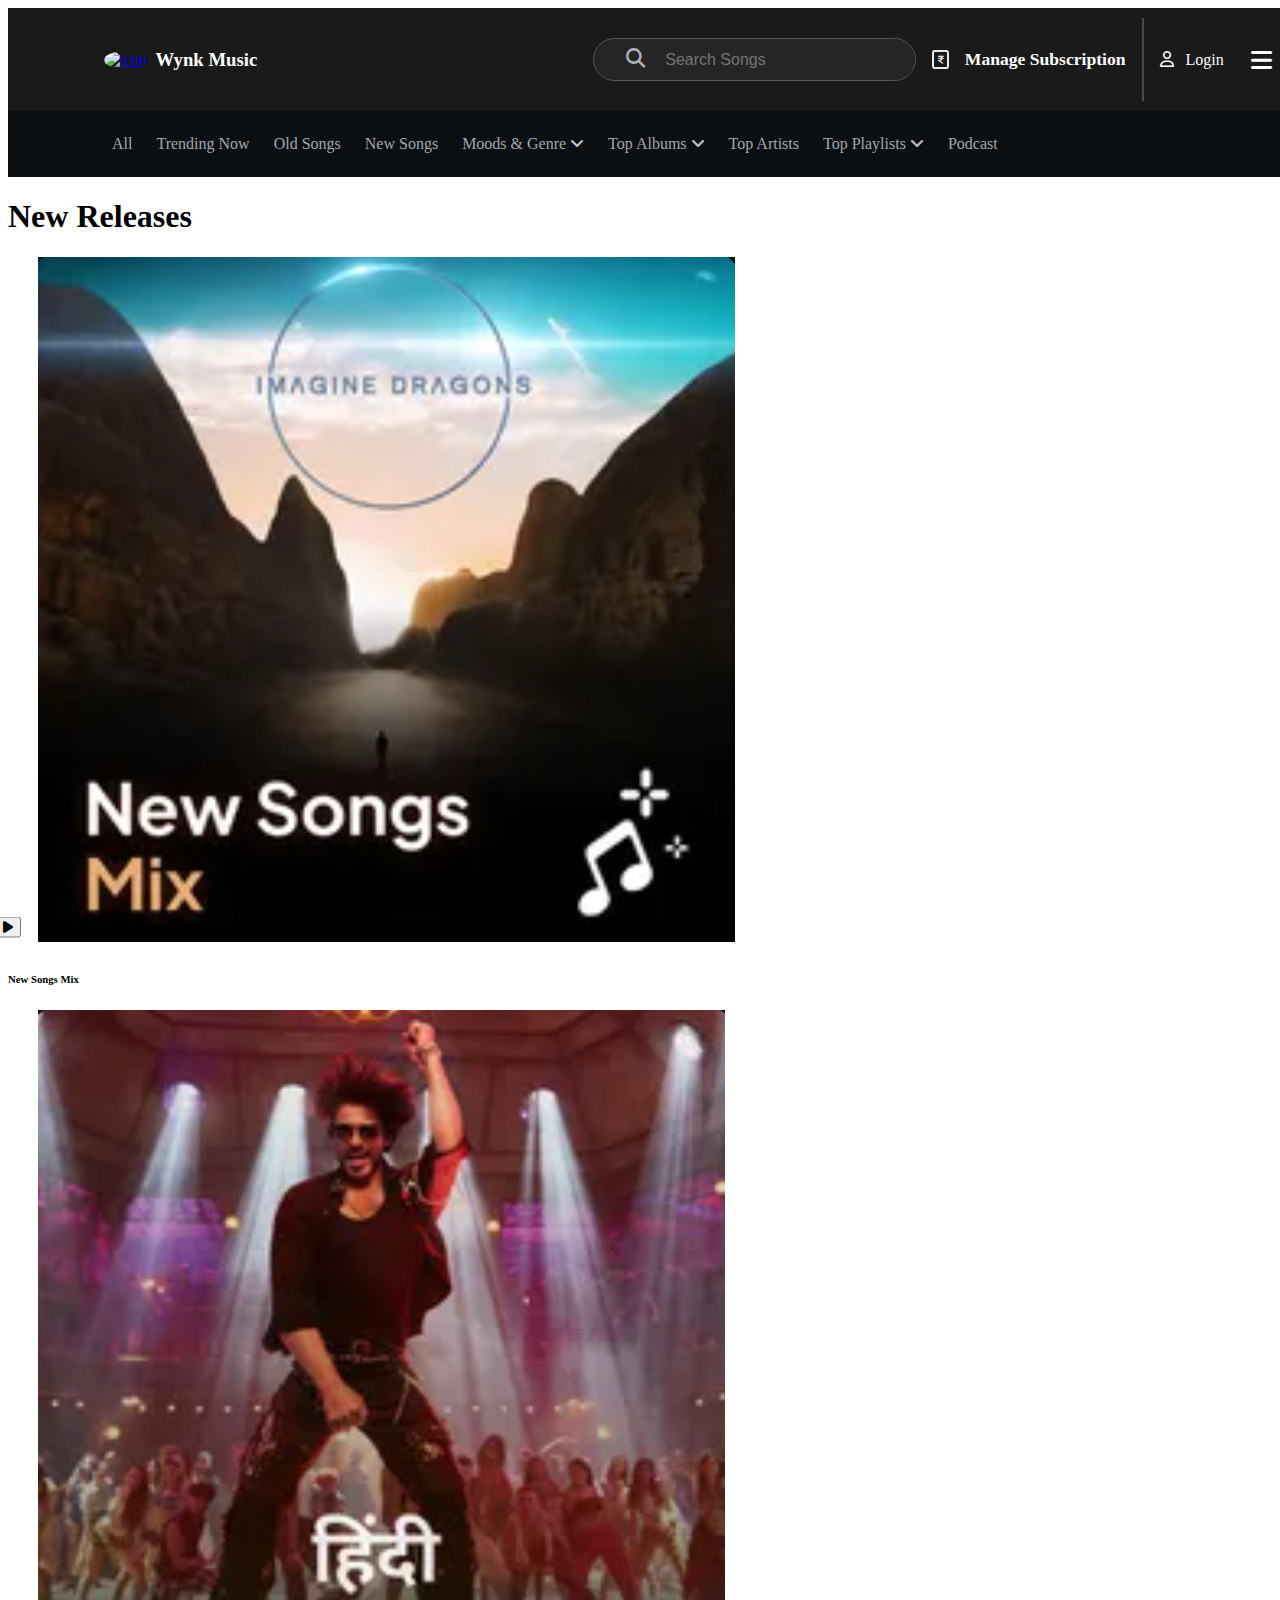
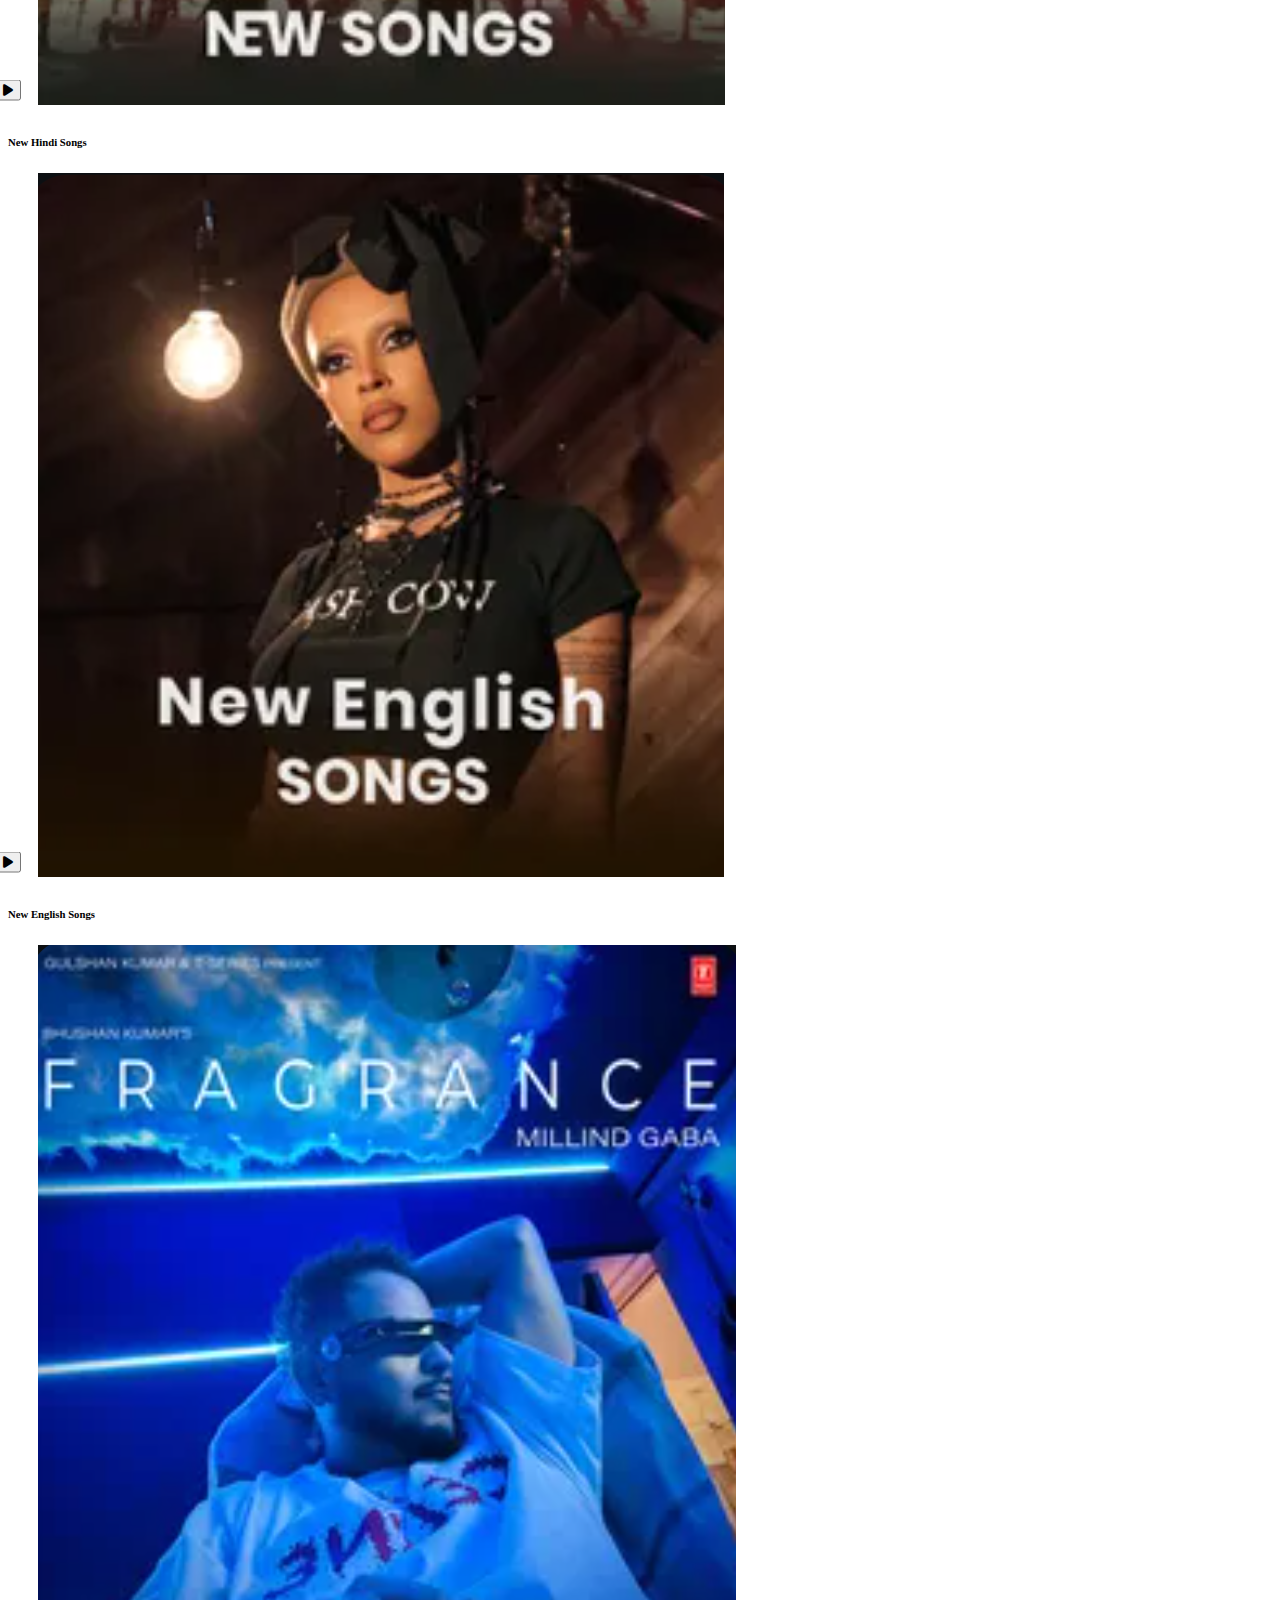
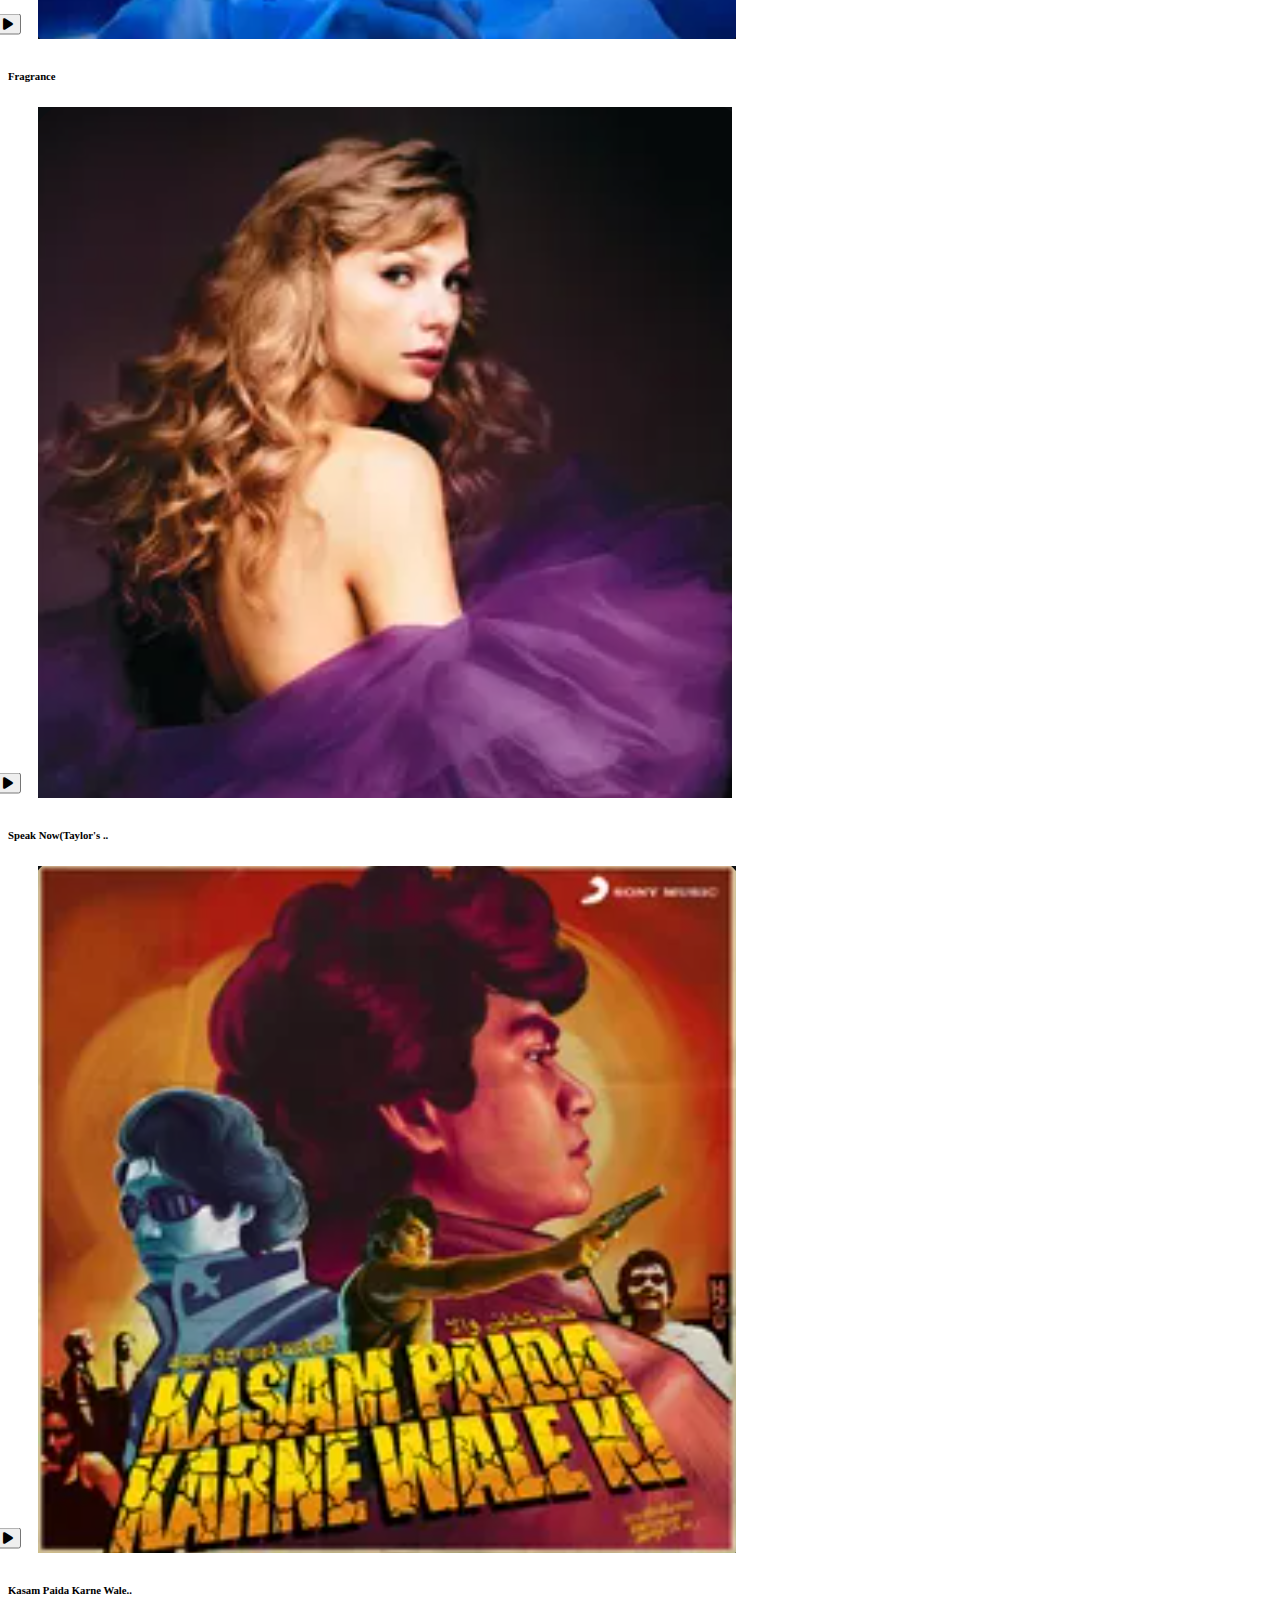
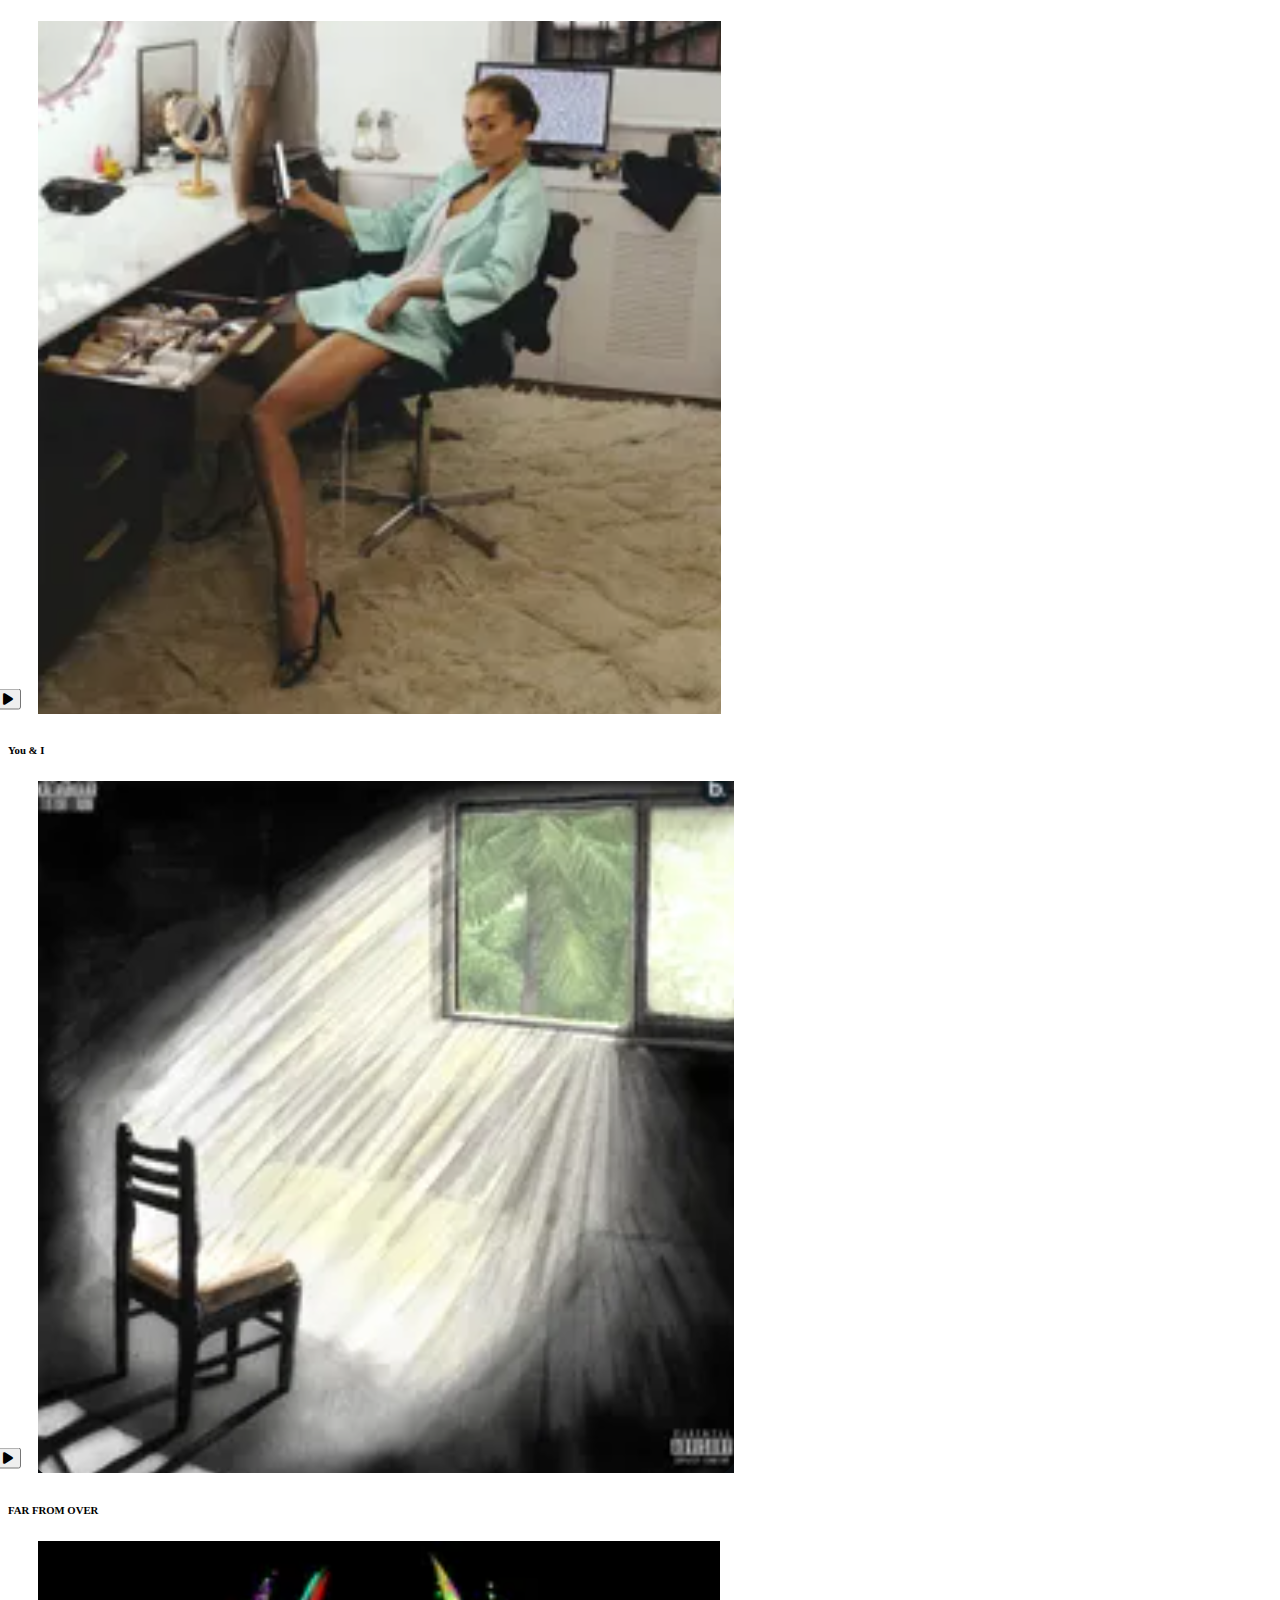
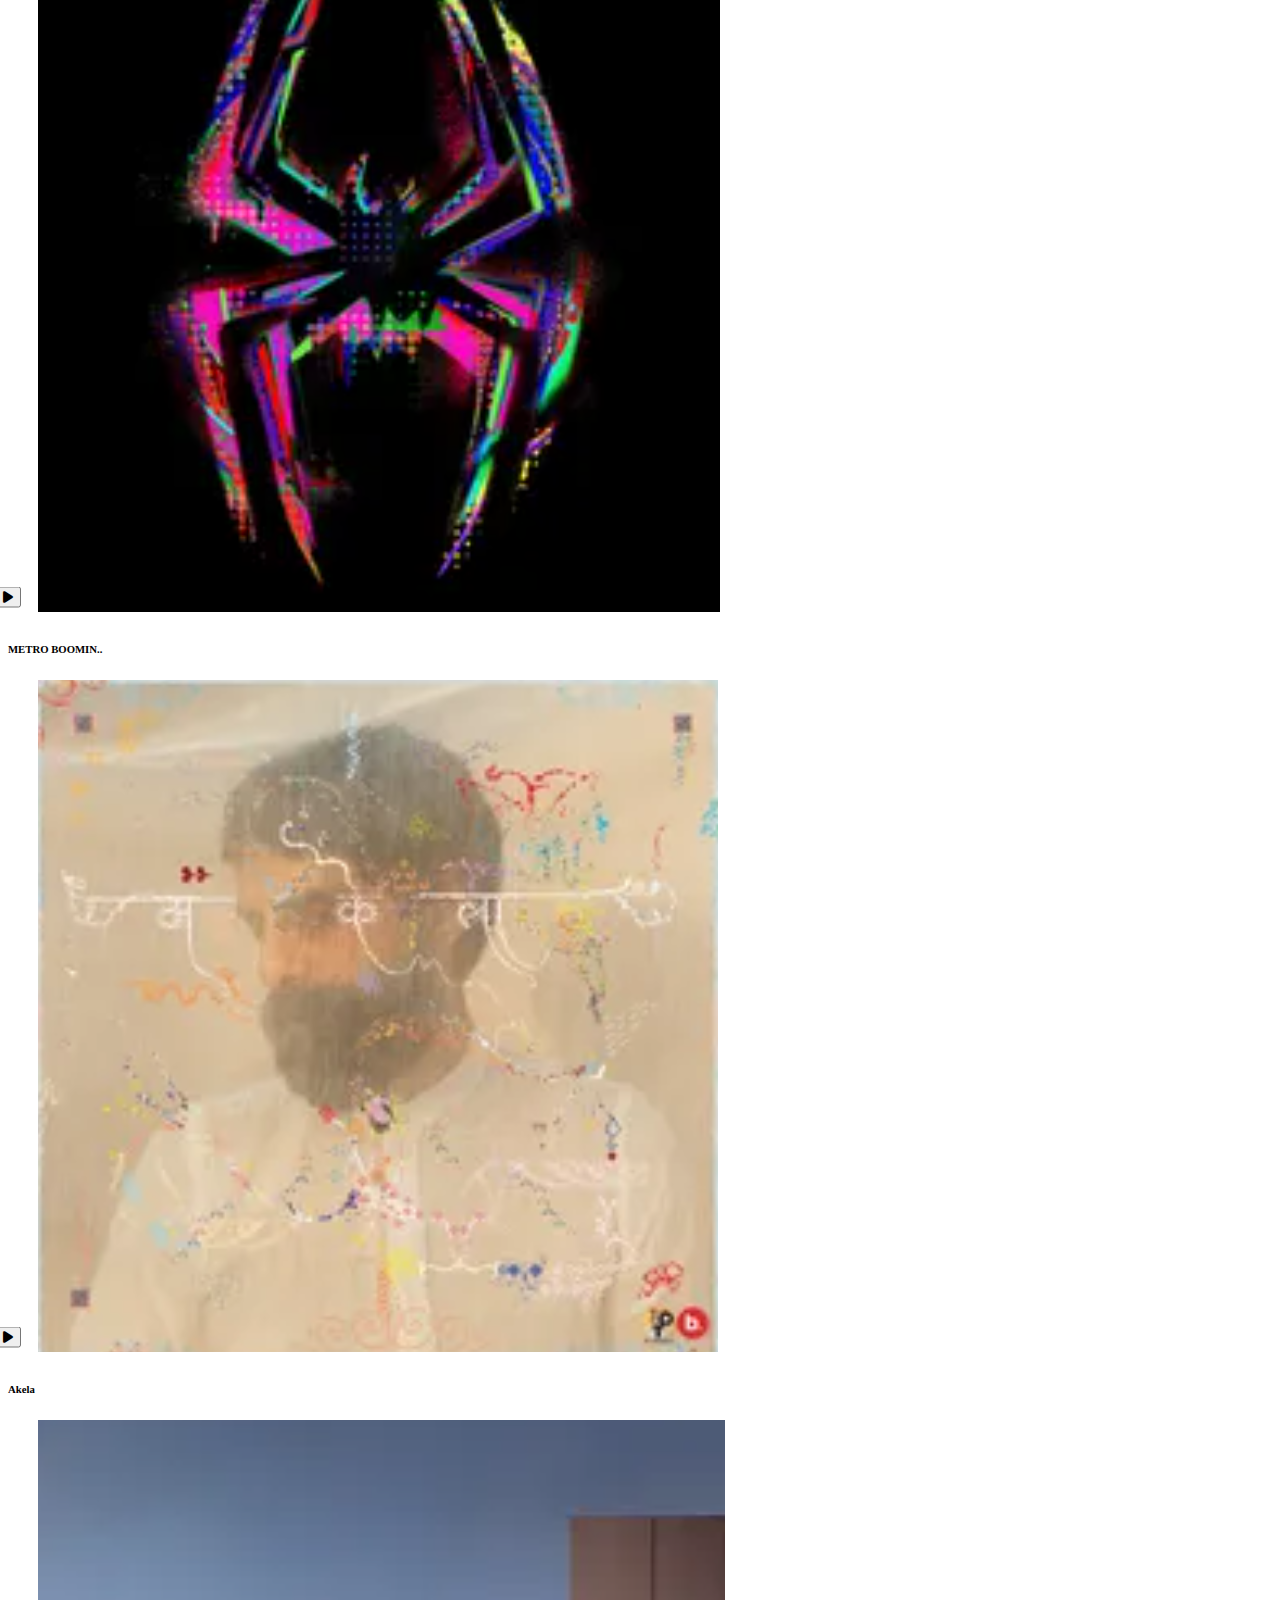
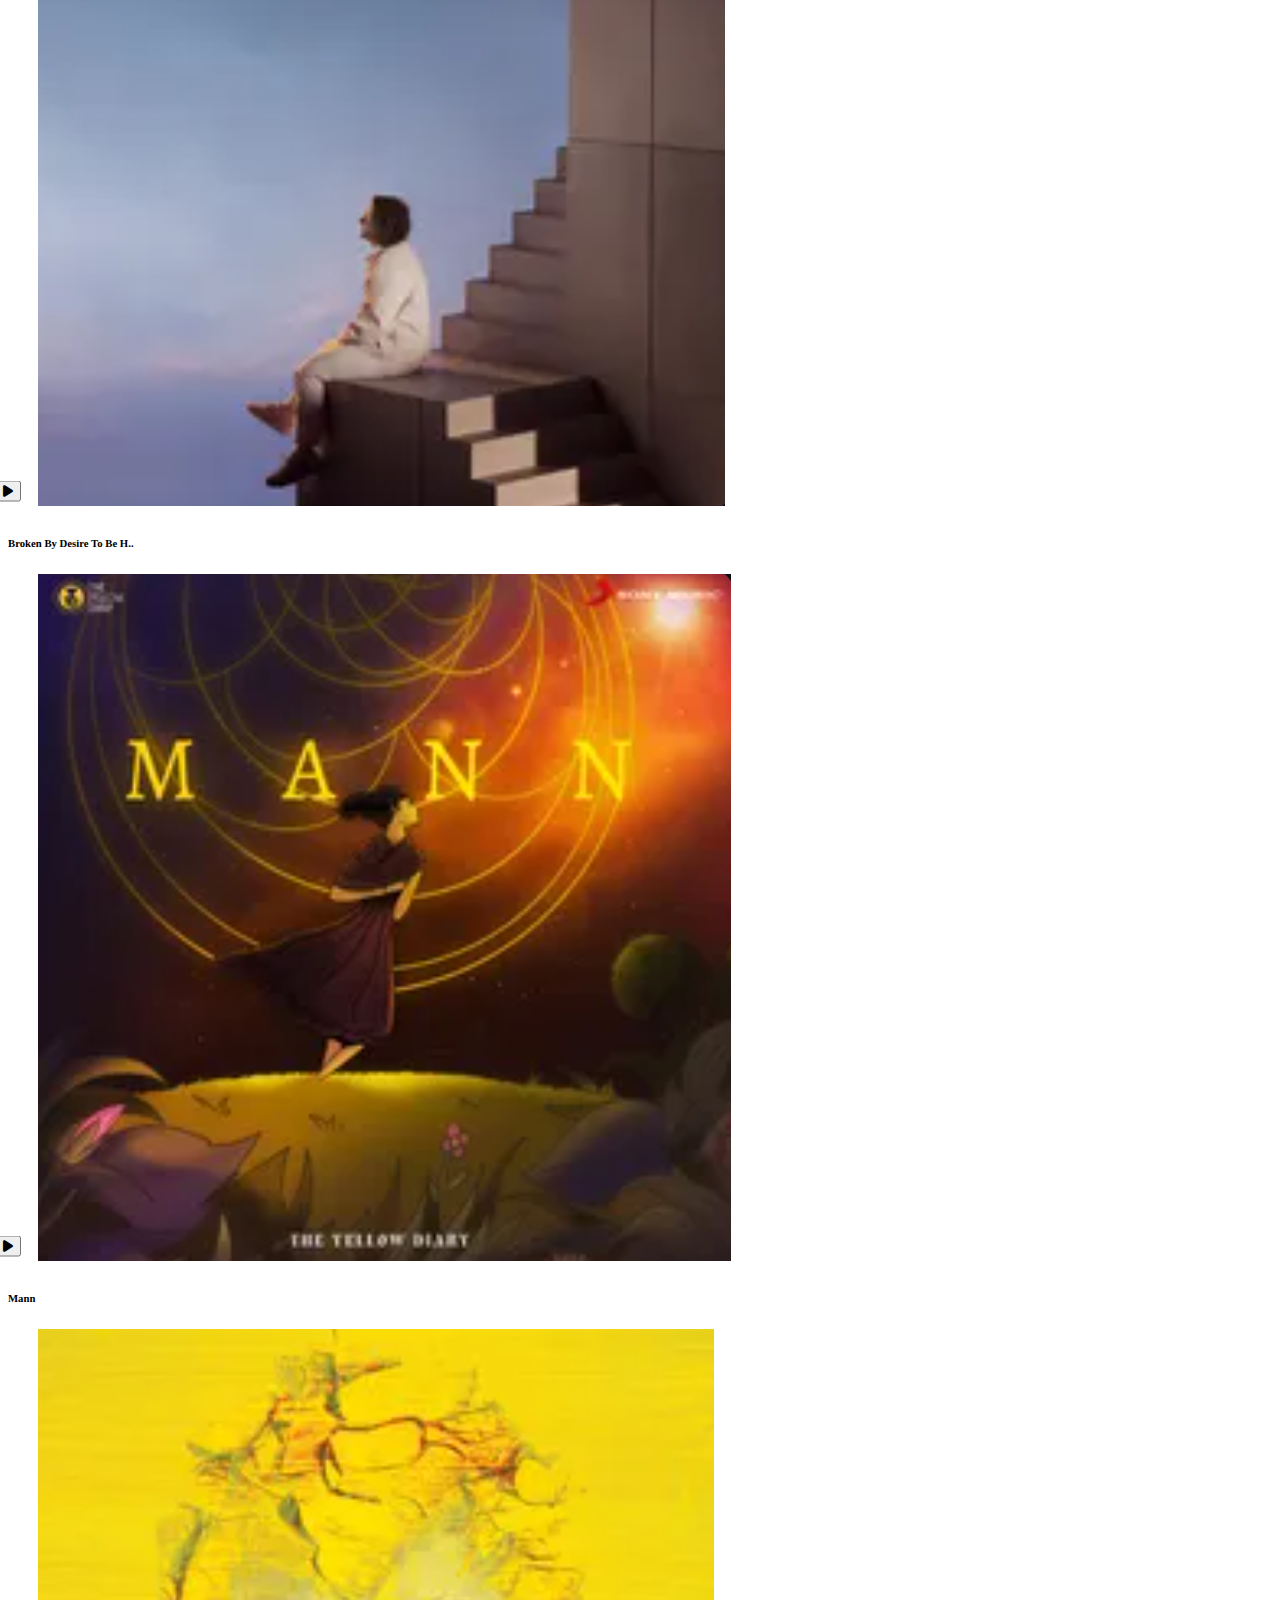
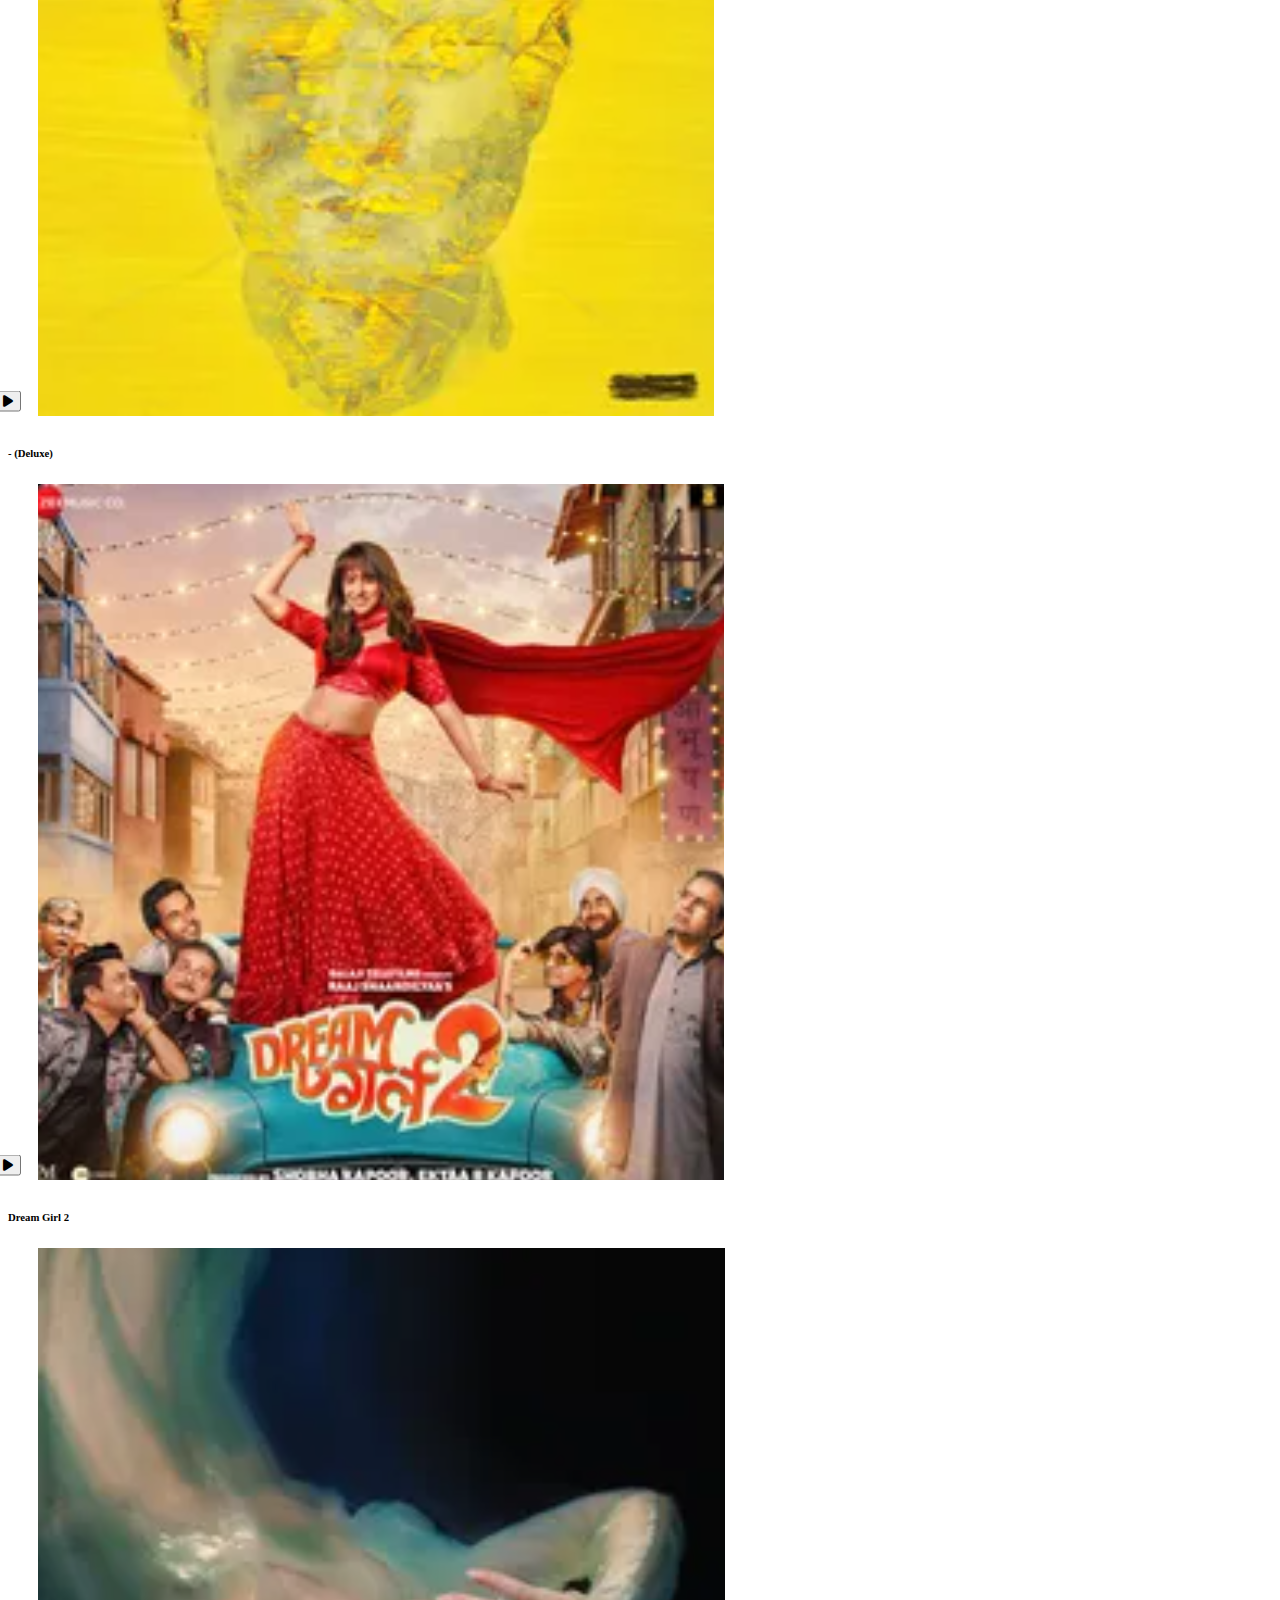
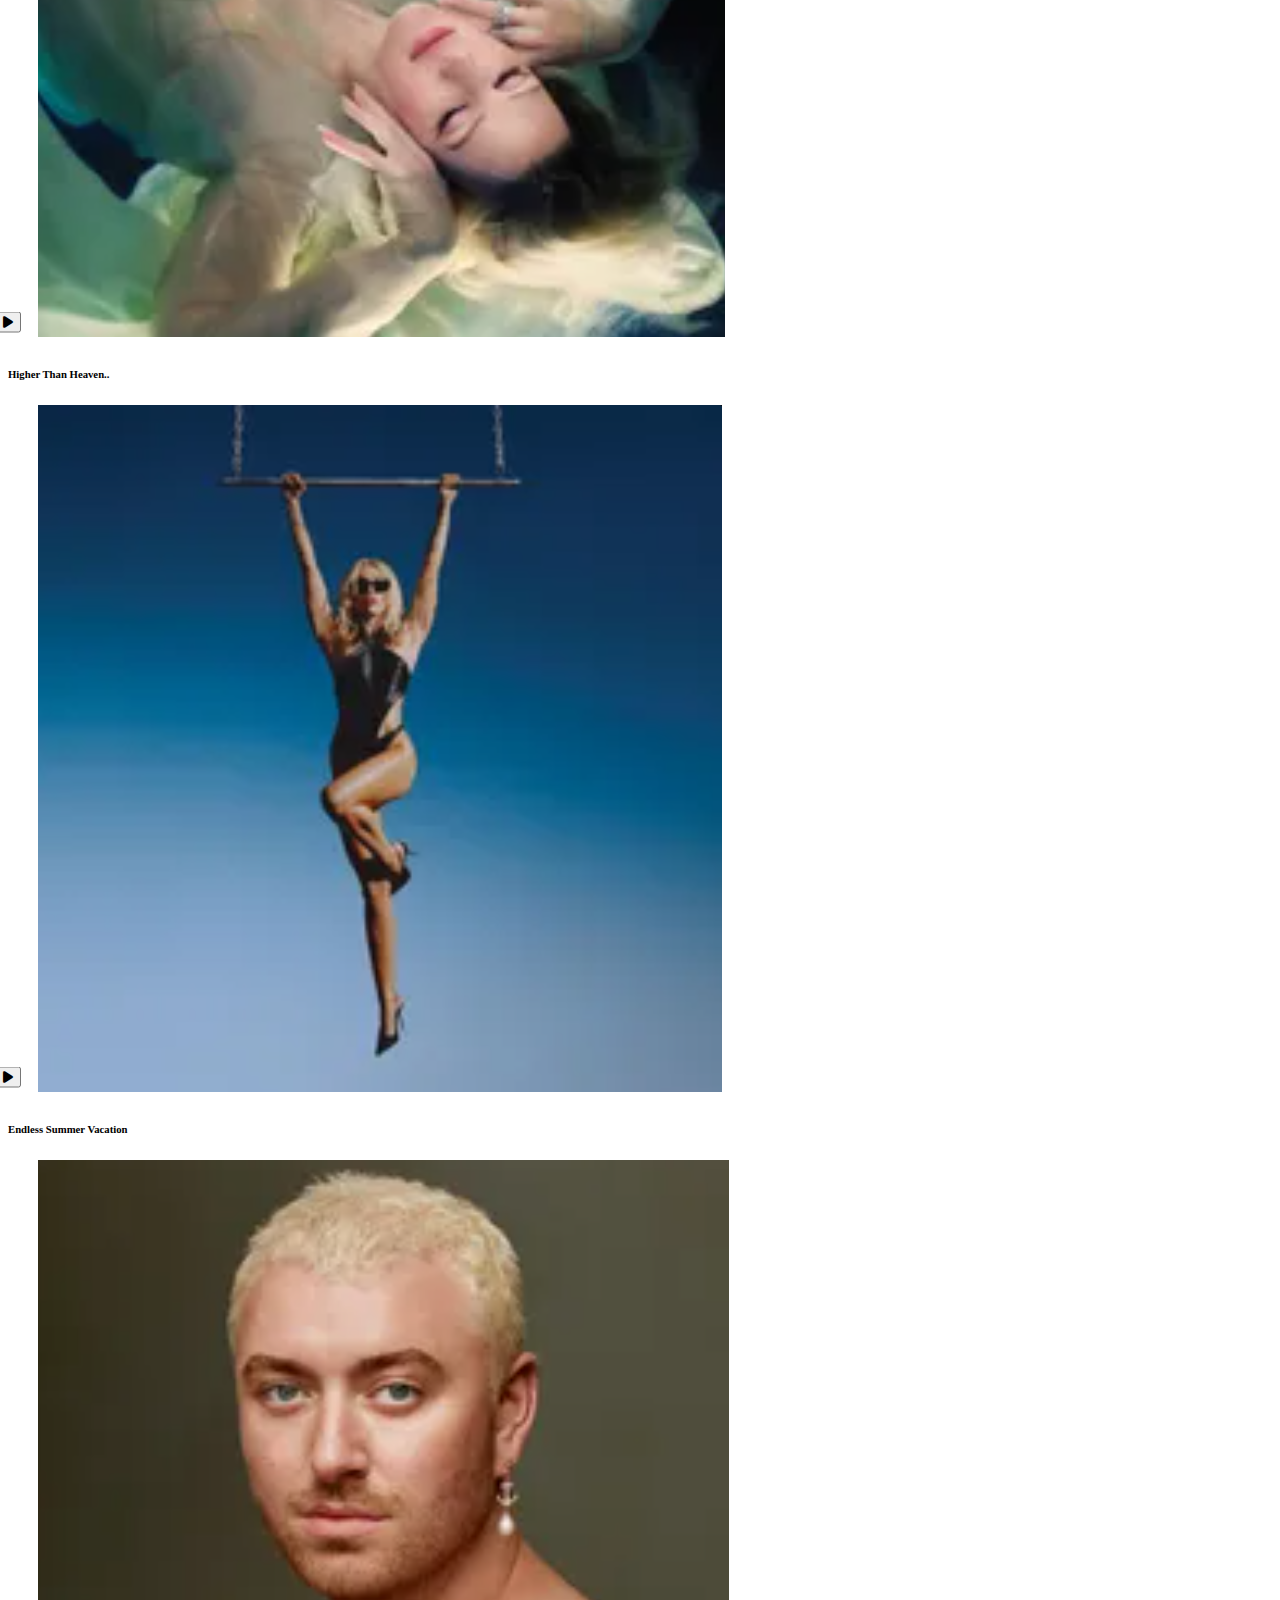
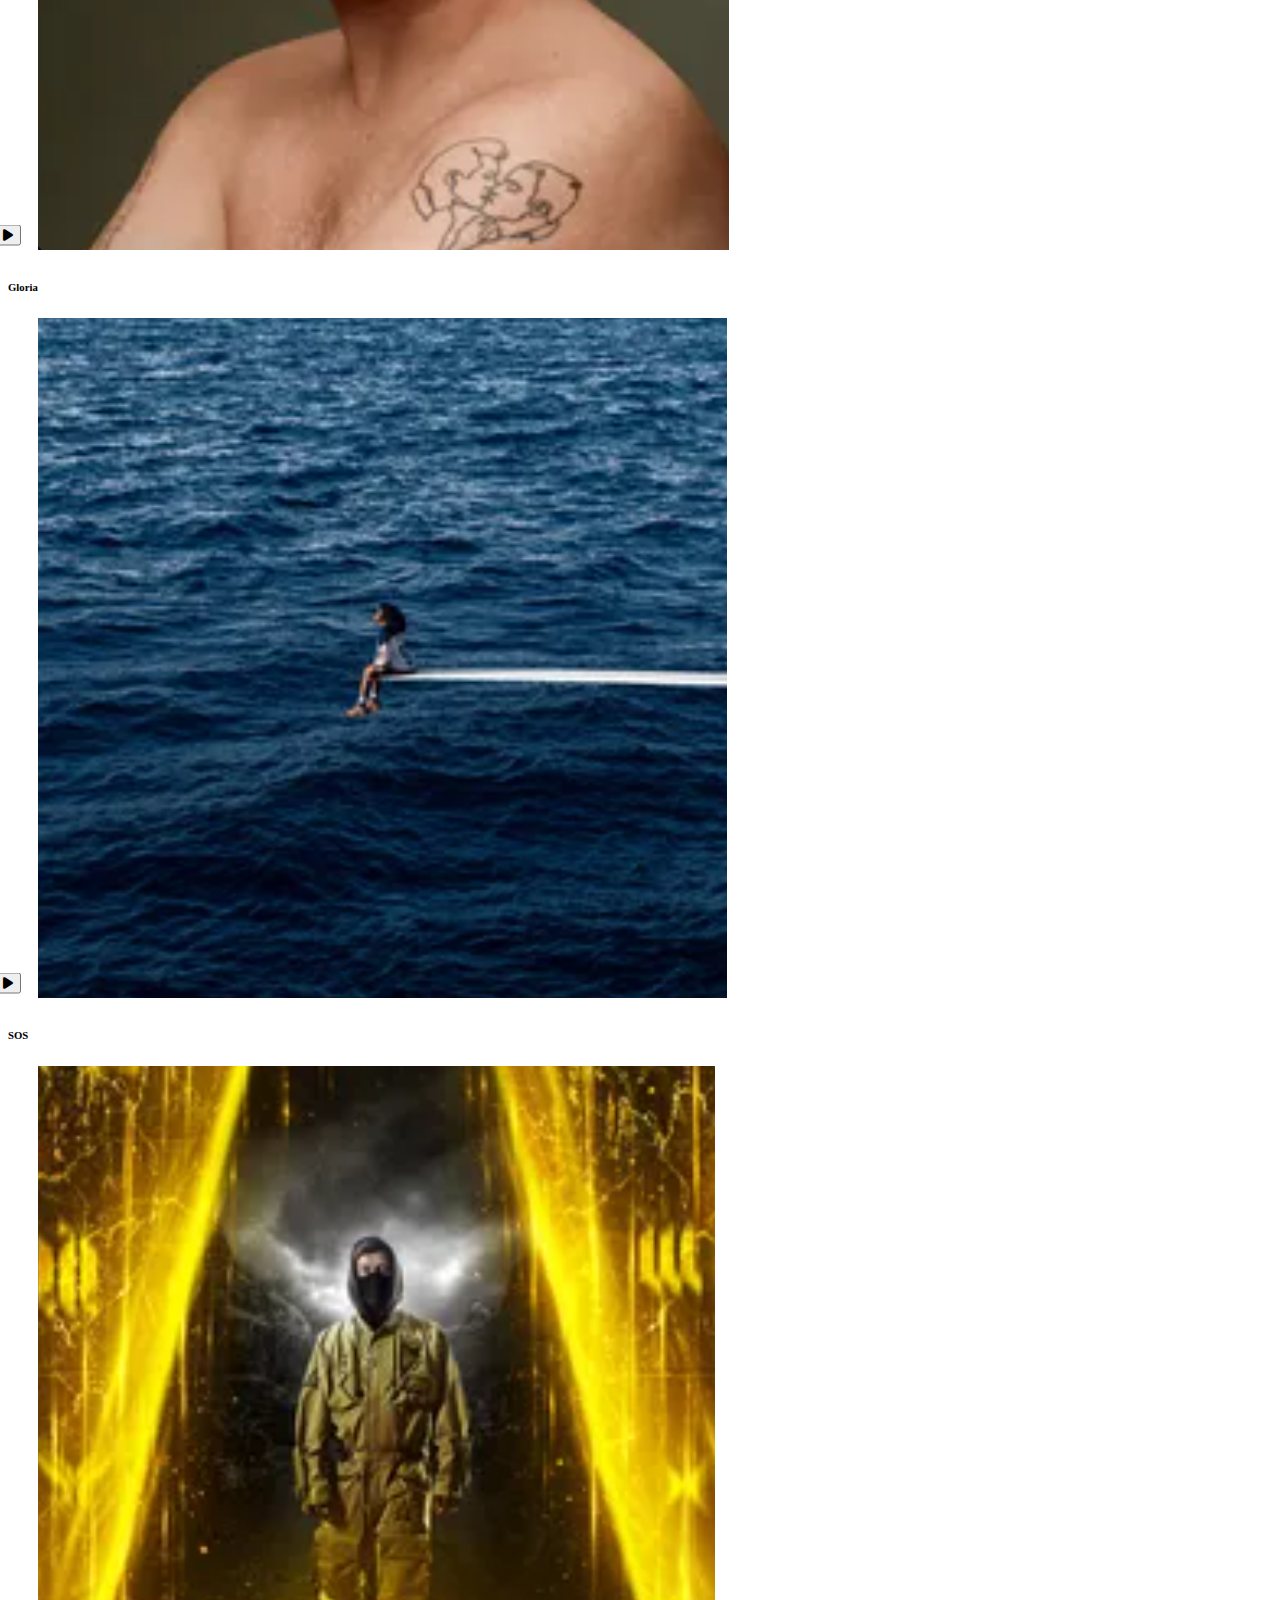
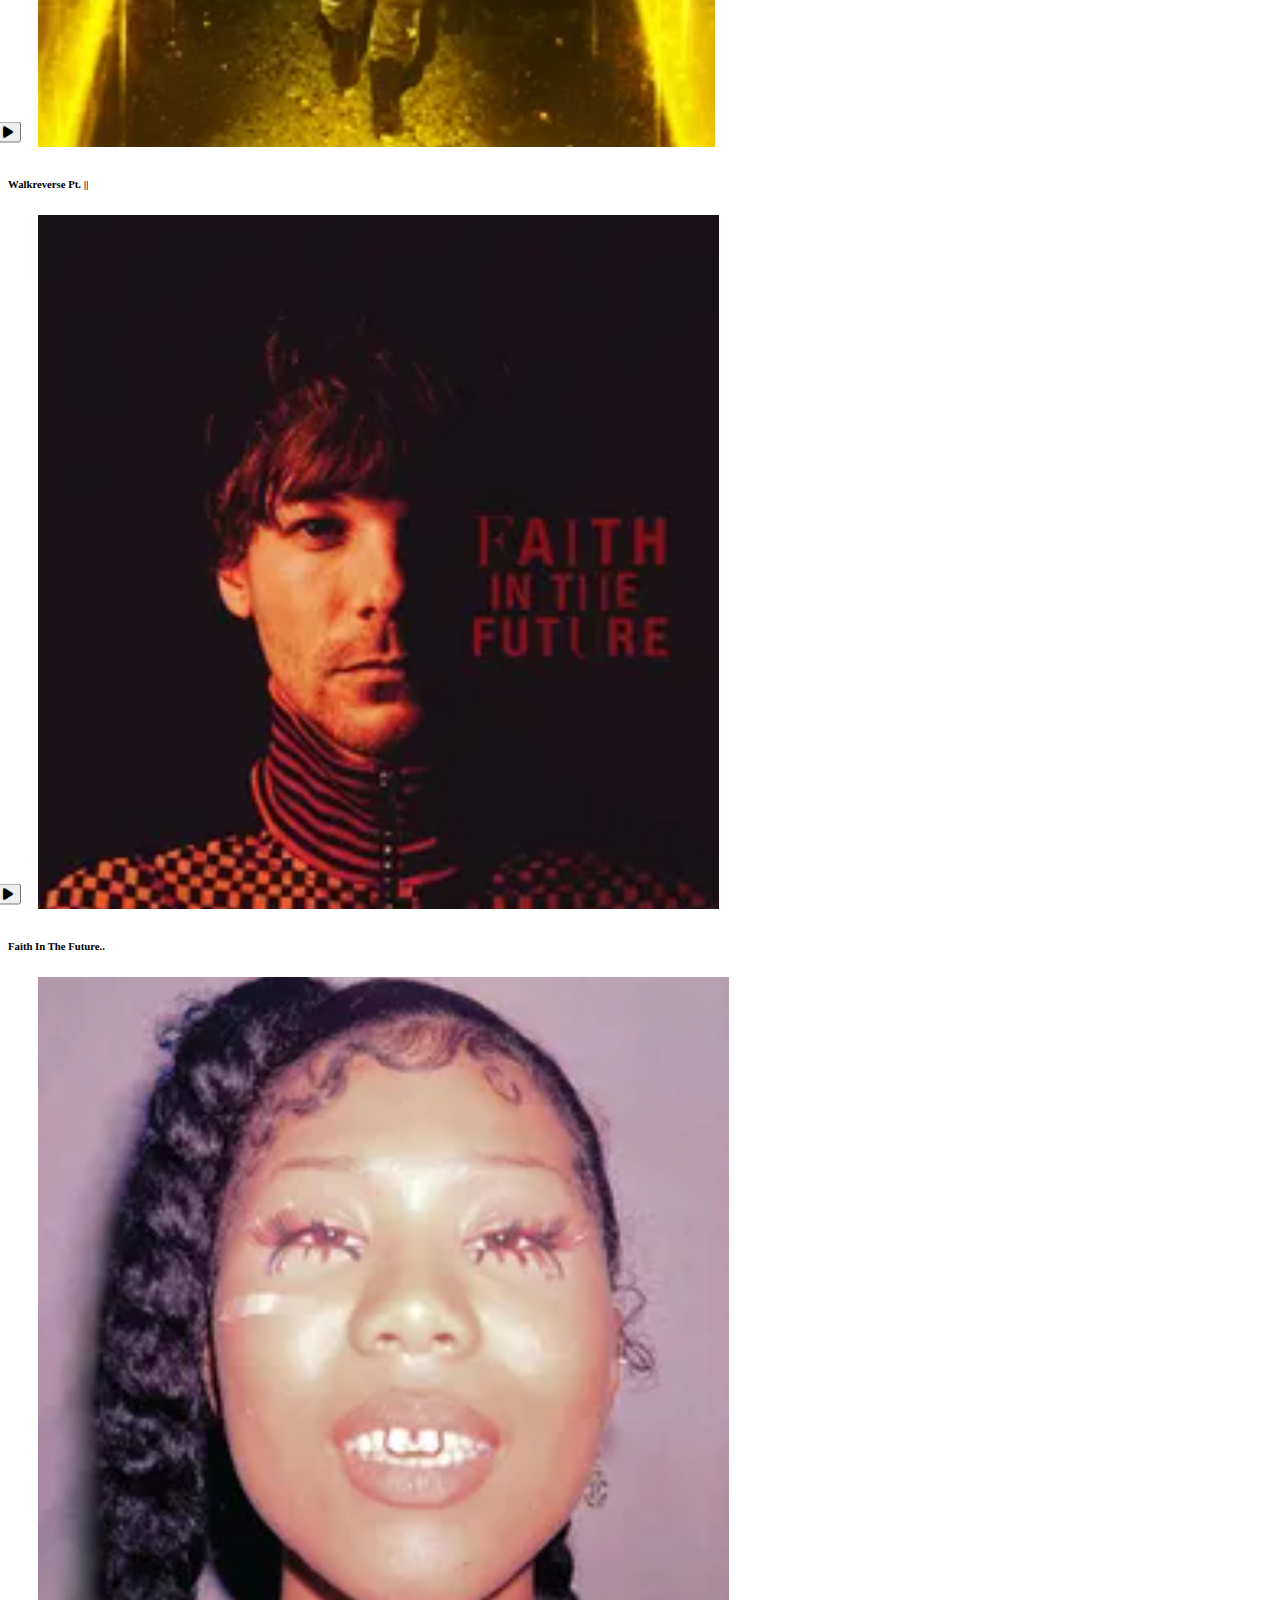
==== commit 94eb1733: "Update newSong.html" ====
--- a/newSong.html
+++ b/newSong.html
@@ -17,7 +17,7 @@
     />
 </head>
 
-<body>
+<body background-color: #0C0F12;>
 
     <!-- header start -->
     <nav class="B-header">
--- a/styles.css
+++ b/styles.css
@@ -118,73 +118,3 @@
 
 /* header end */
 
-body {
-    font-family: Arial, sans-serif;
-    margin: 0;
-    padding: 0;
-    overflow-x: auto;
-    background-color: black;
-    /* Enables horizontal scrolling */
-}
-
-.old-songs {
-    font-weight: bold;
-    font-size: 50px;
-    font-family: Arial, Helvetica, sans-serif;
-    padding-left: 80px;
-}
-
-p {
-    color: aliceblue;
-}
-
-.container {
-    margin: 0;
-    padding-left: 80px;
-    padding-right: 80px;
-    box-sizing: border-box;
-}
-
-.row {
-    display: flex;
-    gap: 20px;
-    margin-bottom: 0px;
-}
-
-.image-container {
-    margin: 10px;
-    text-align: left;
-    position: relative;
-    overflow: hidden;
-    /* Ensures the overlay stays within the bounds of the container */
-}
-
-.base-image,
-.overlay-image {
-    width: 100%;
-    height: auto;
-    display: block;
-    max-width: 200px;
-    height: 200px;
-    margin-bottom: 5px;
-    border: 2px solid black;
-    border-radius: 20px;
-}
-
-.overlay-image {
-    position: absolute;
-    top: 0;
-    left: 0;
-    opacity: 0;
-    /* Initially, the overlay image is invisible */
-    transition: opacity 0.3s;
-    /* Smooth transition effect */
-    box-shadow: 0 5px 15px rgba(0, 0, 0, 0.3);
-}
-
-.image-container:hover .overlay-image {
-    opacity: .68;
-    /* On hover, the overlay becomes semi-transparent */
-    cursor: pointer;
-
-}
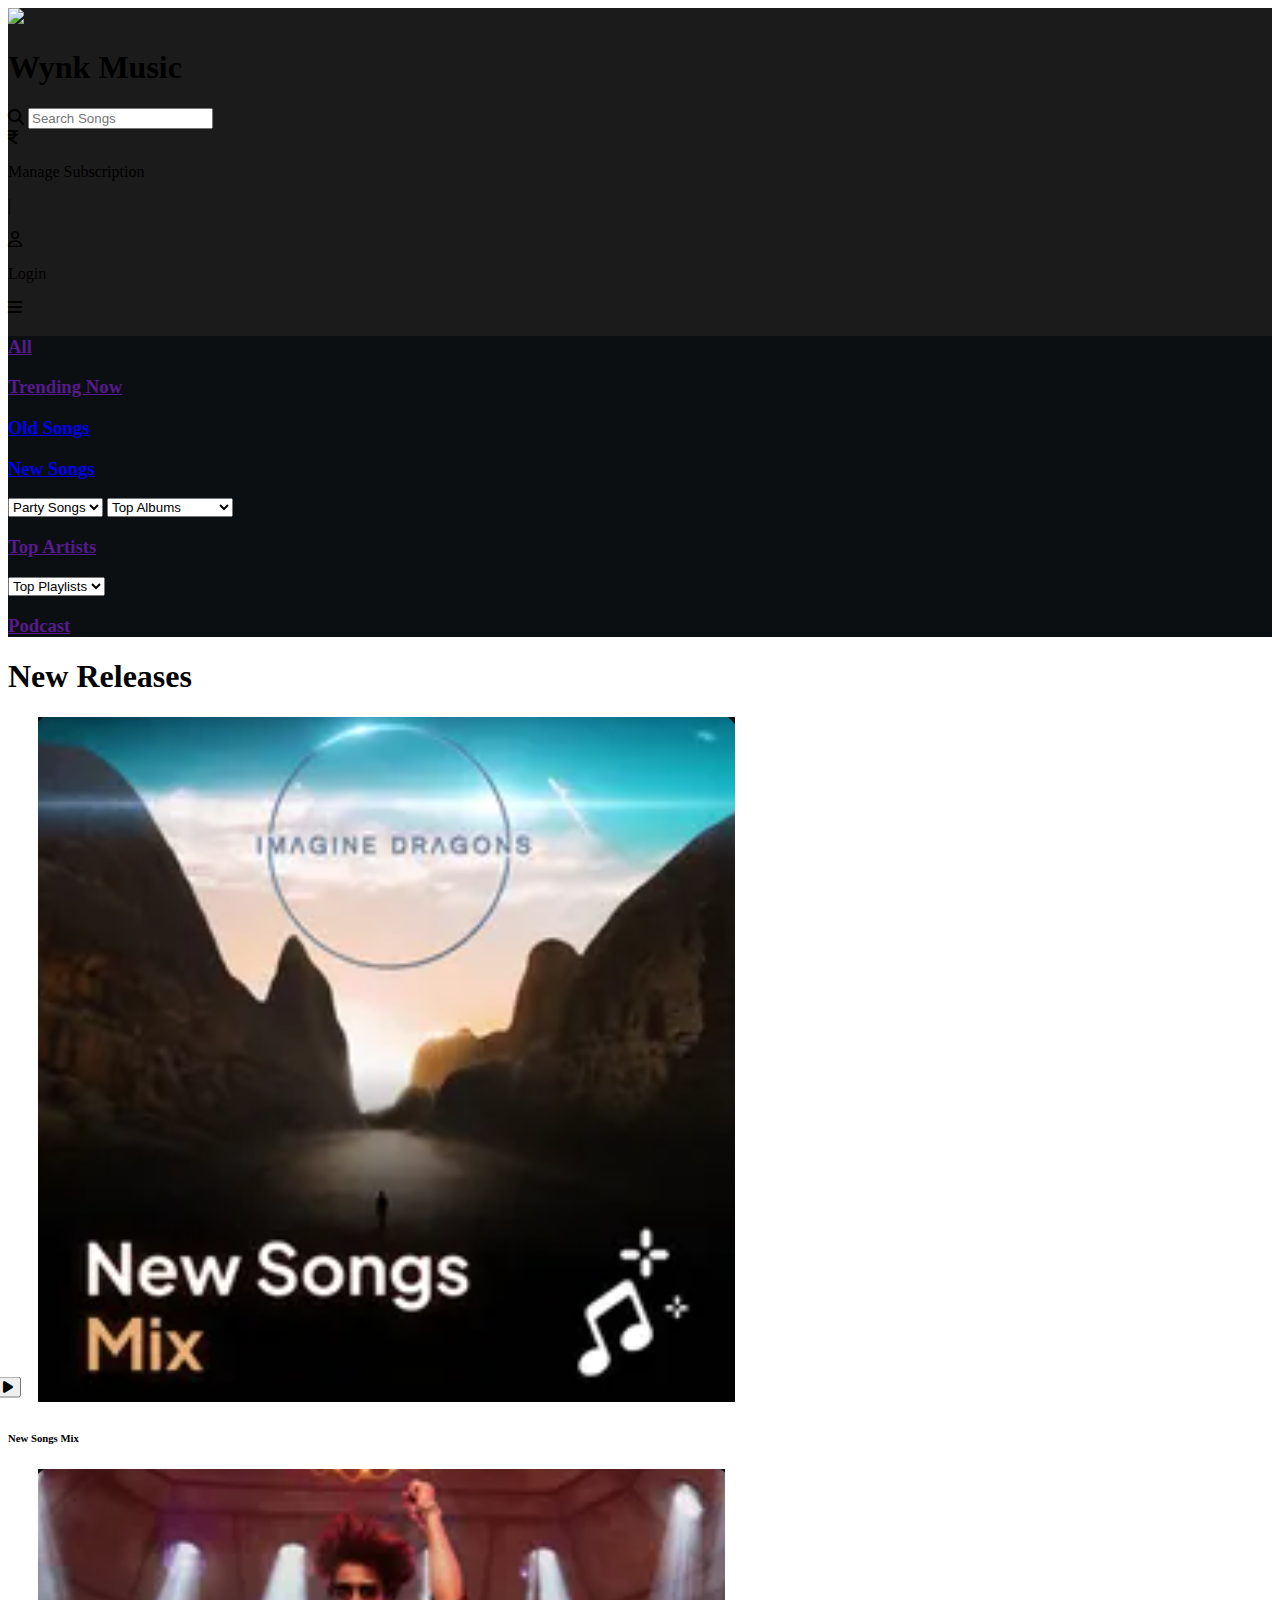
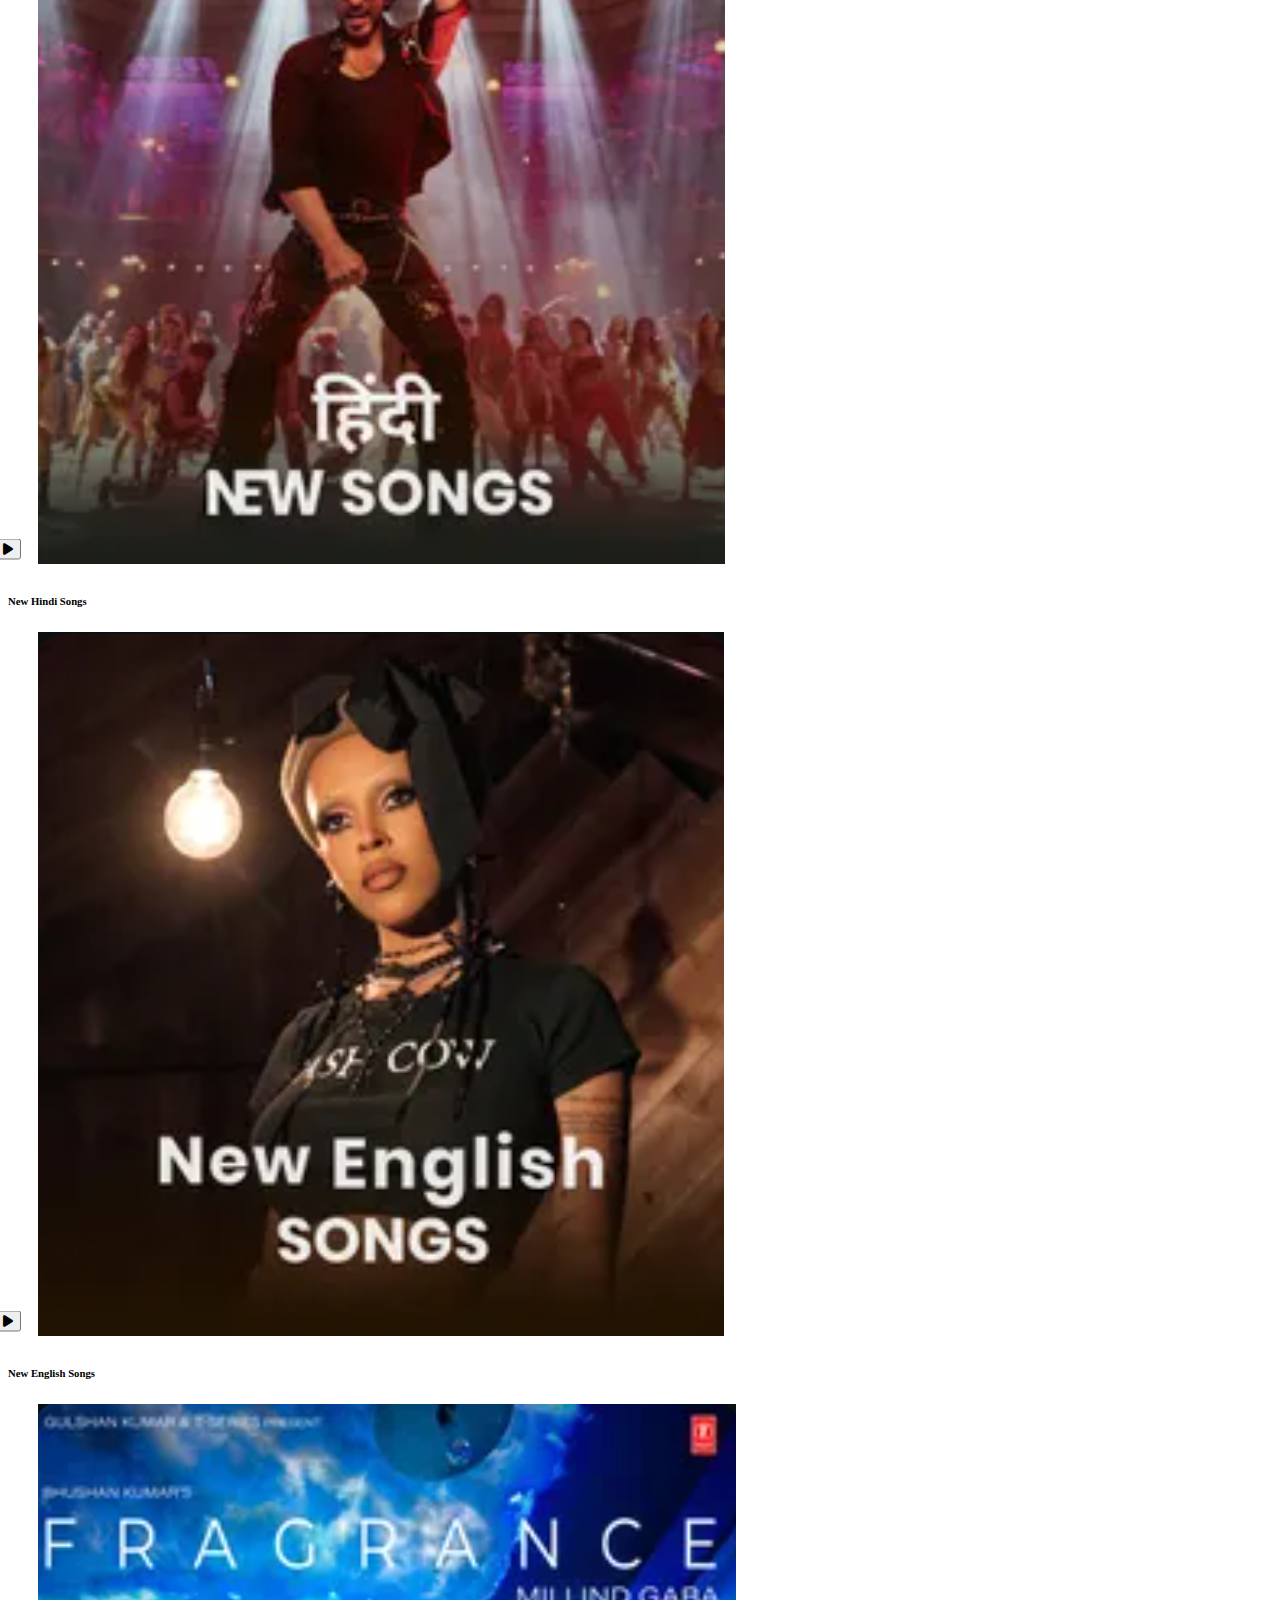
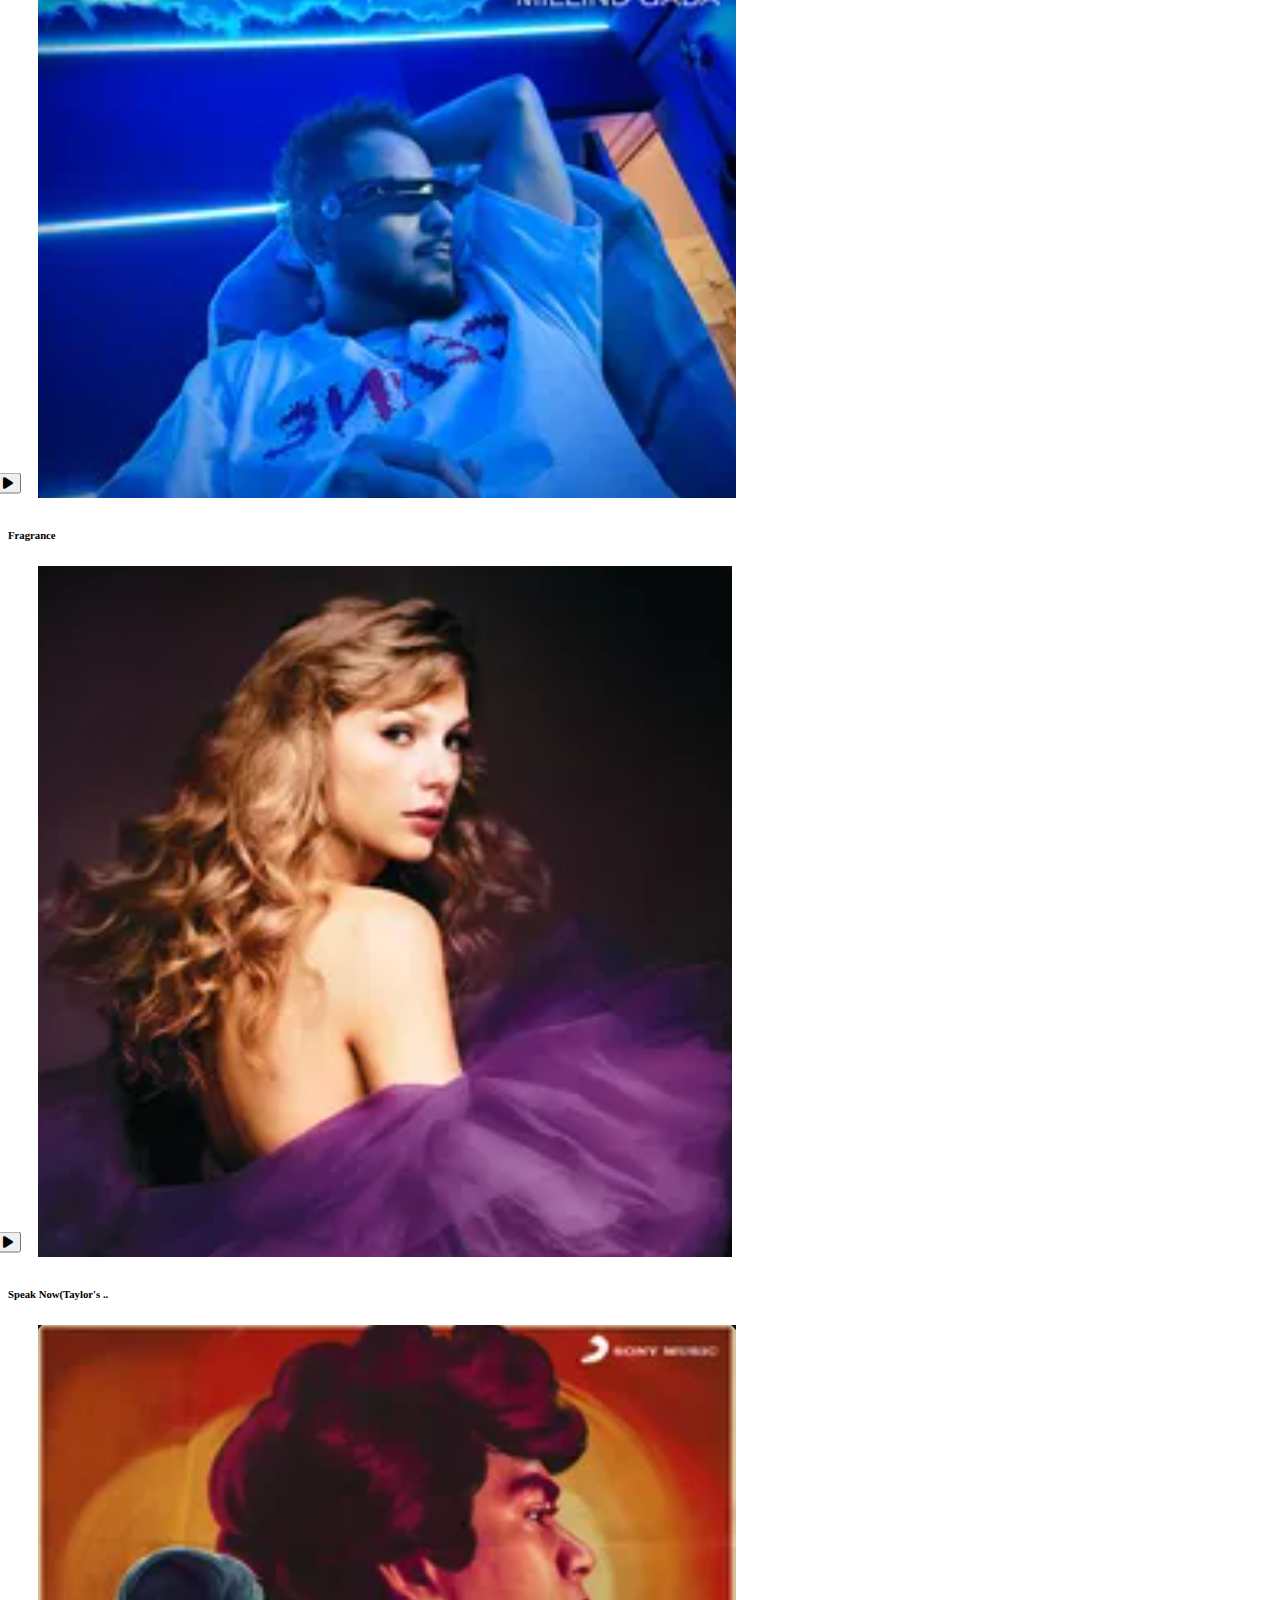
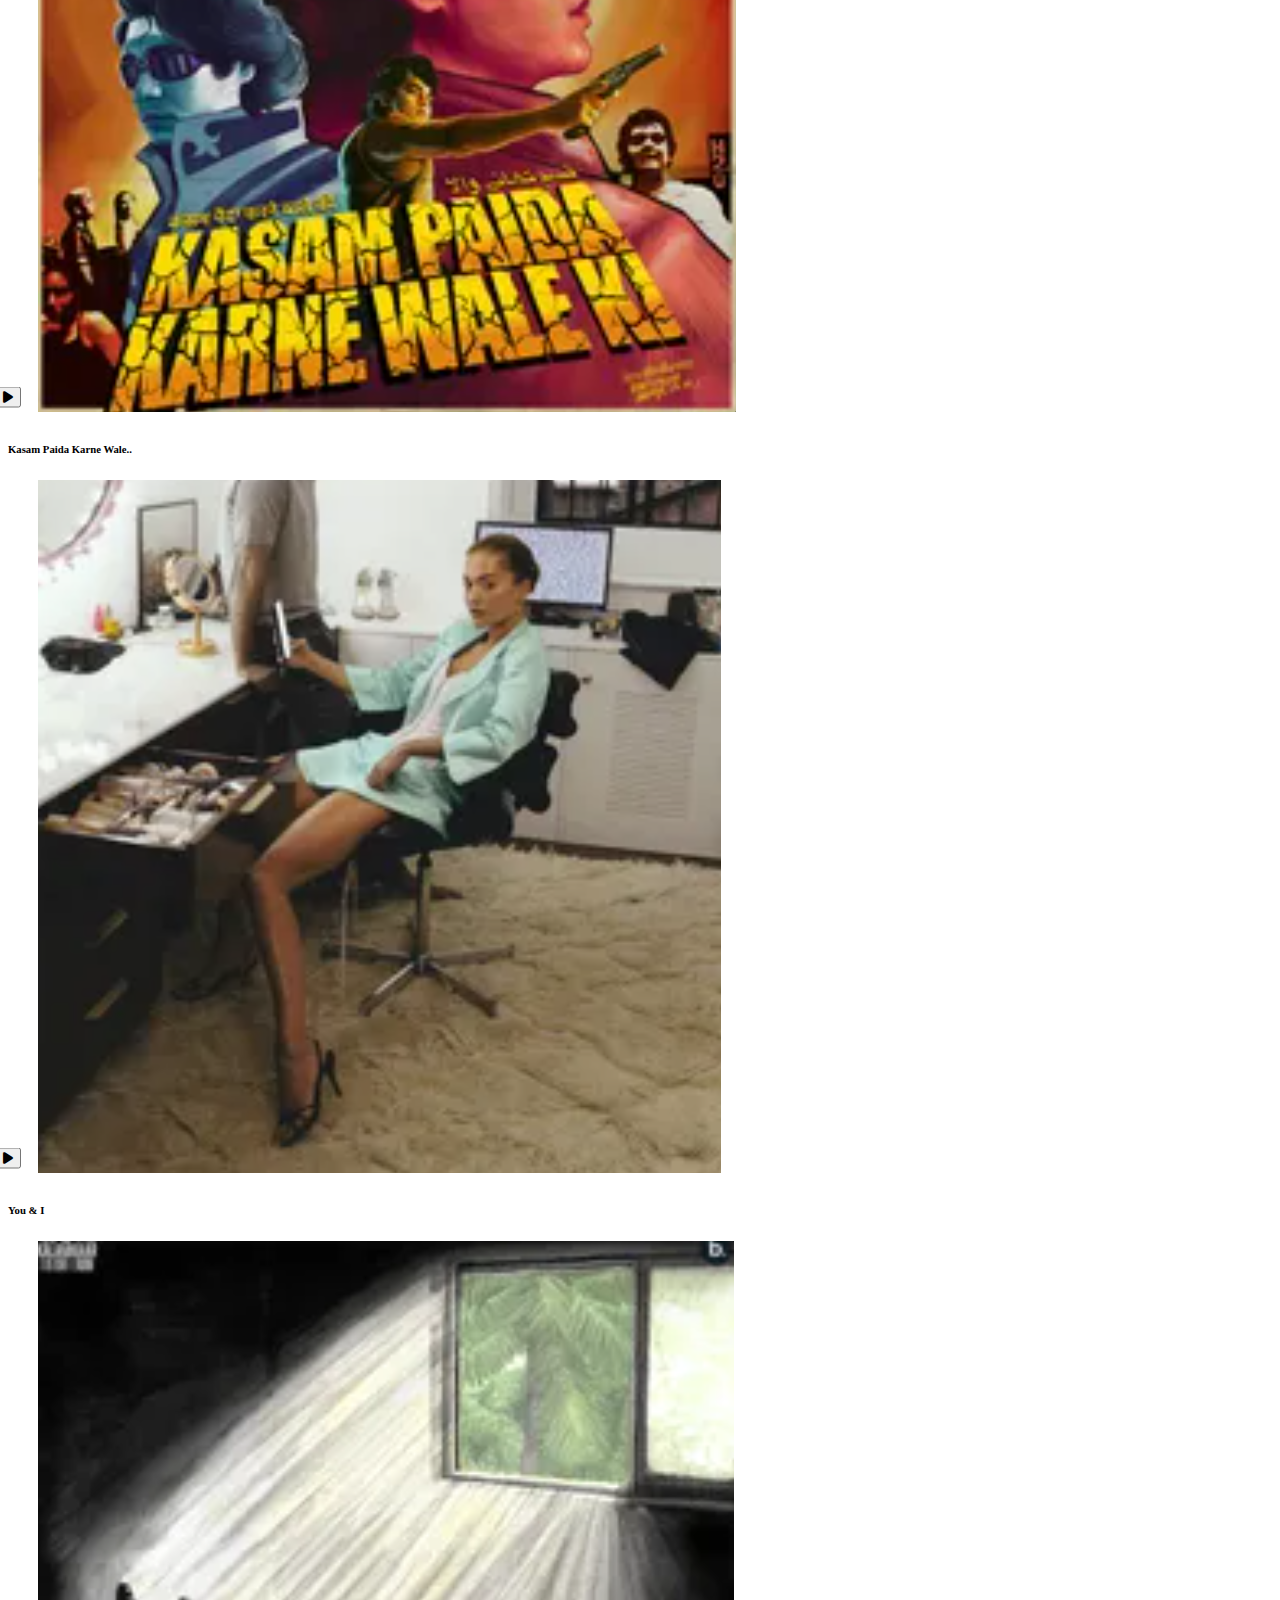
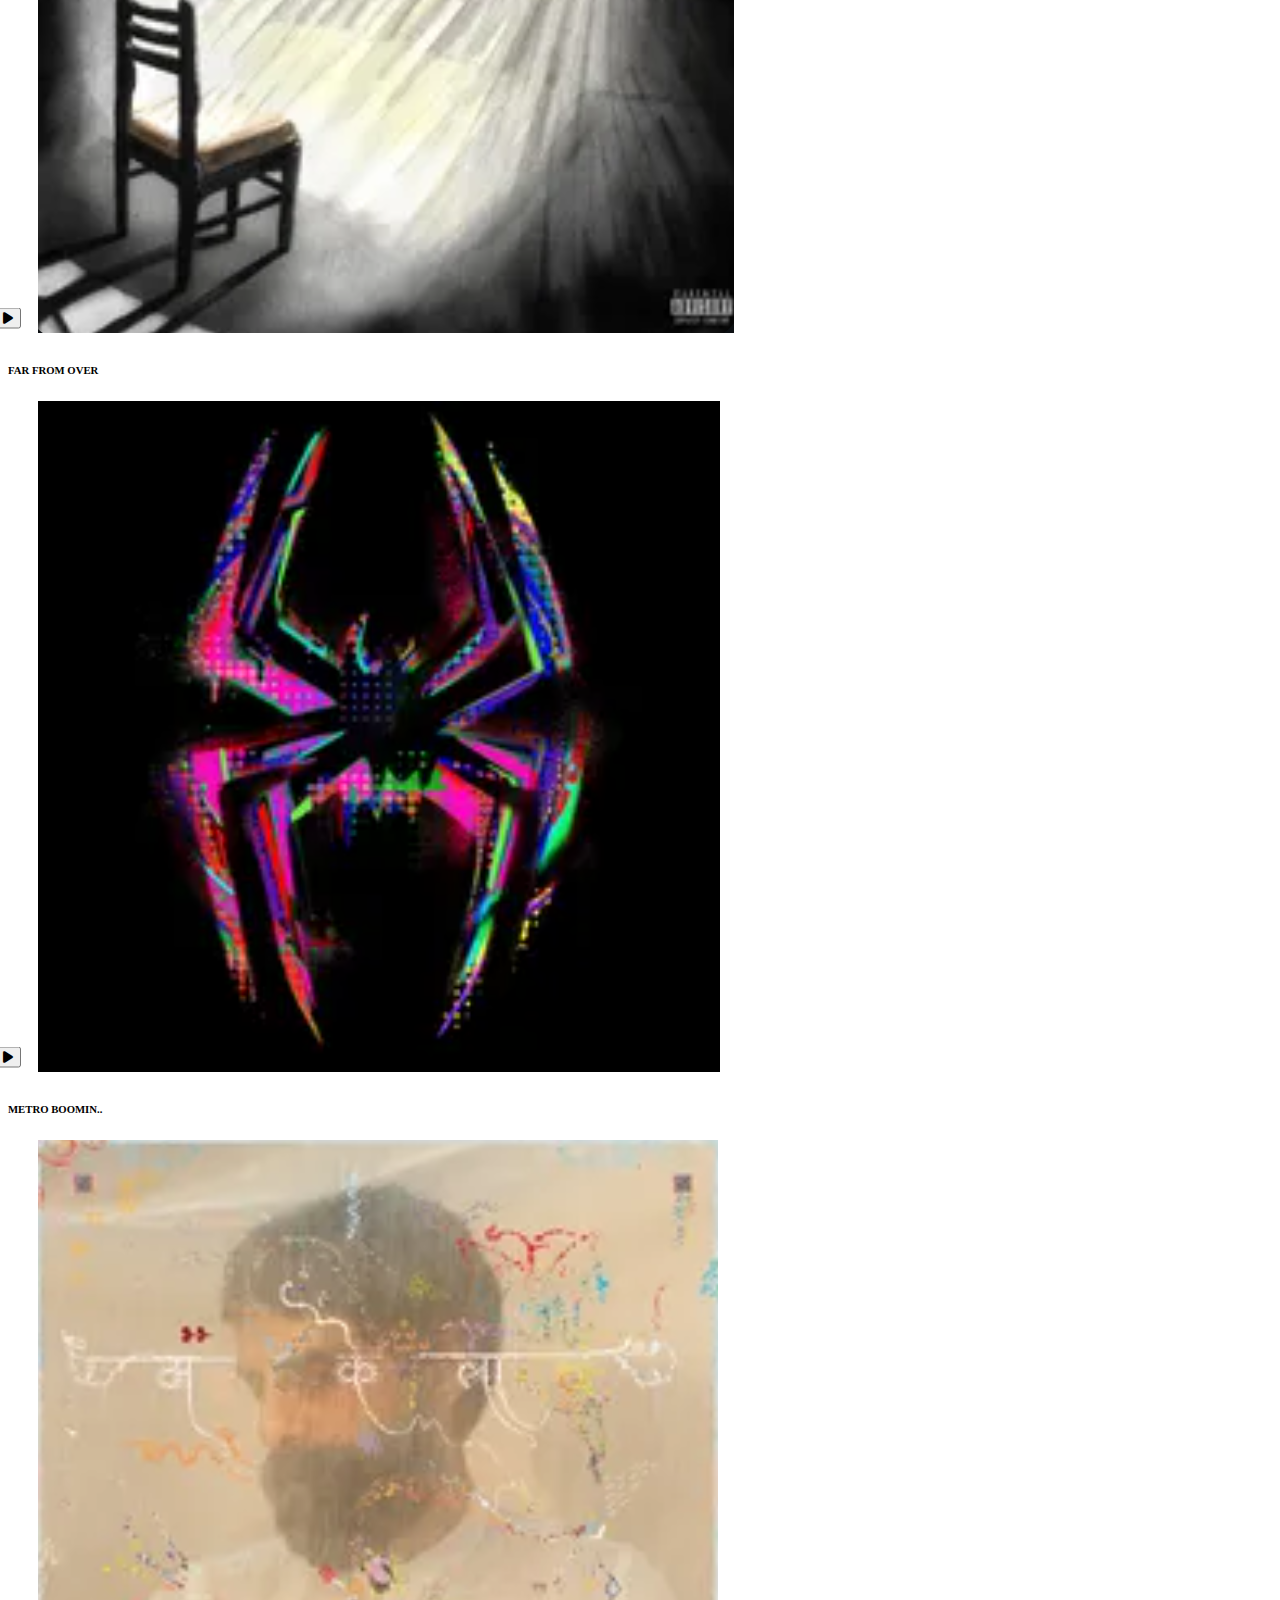
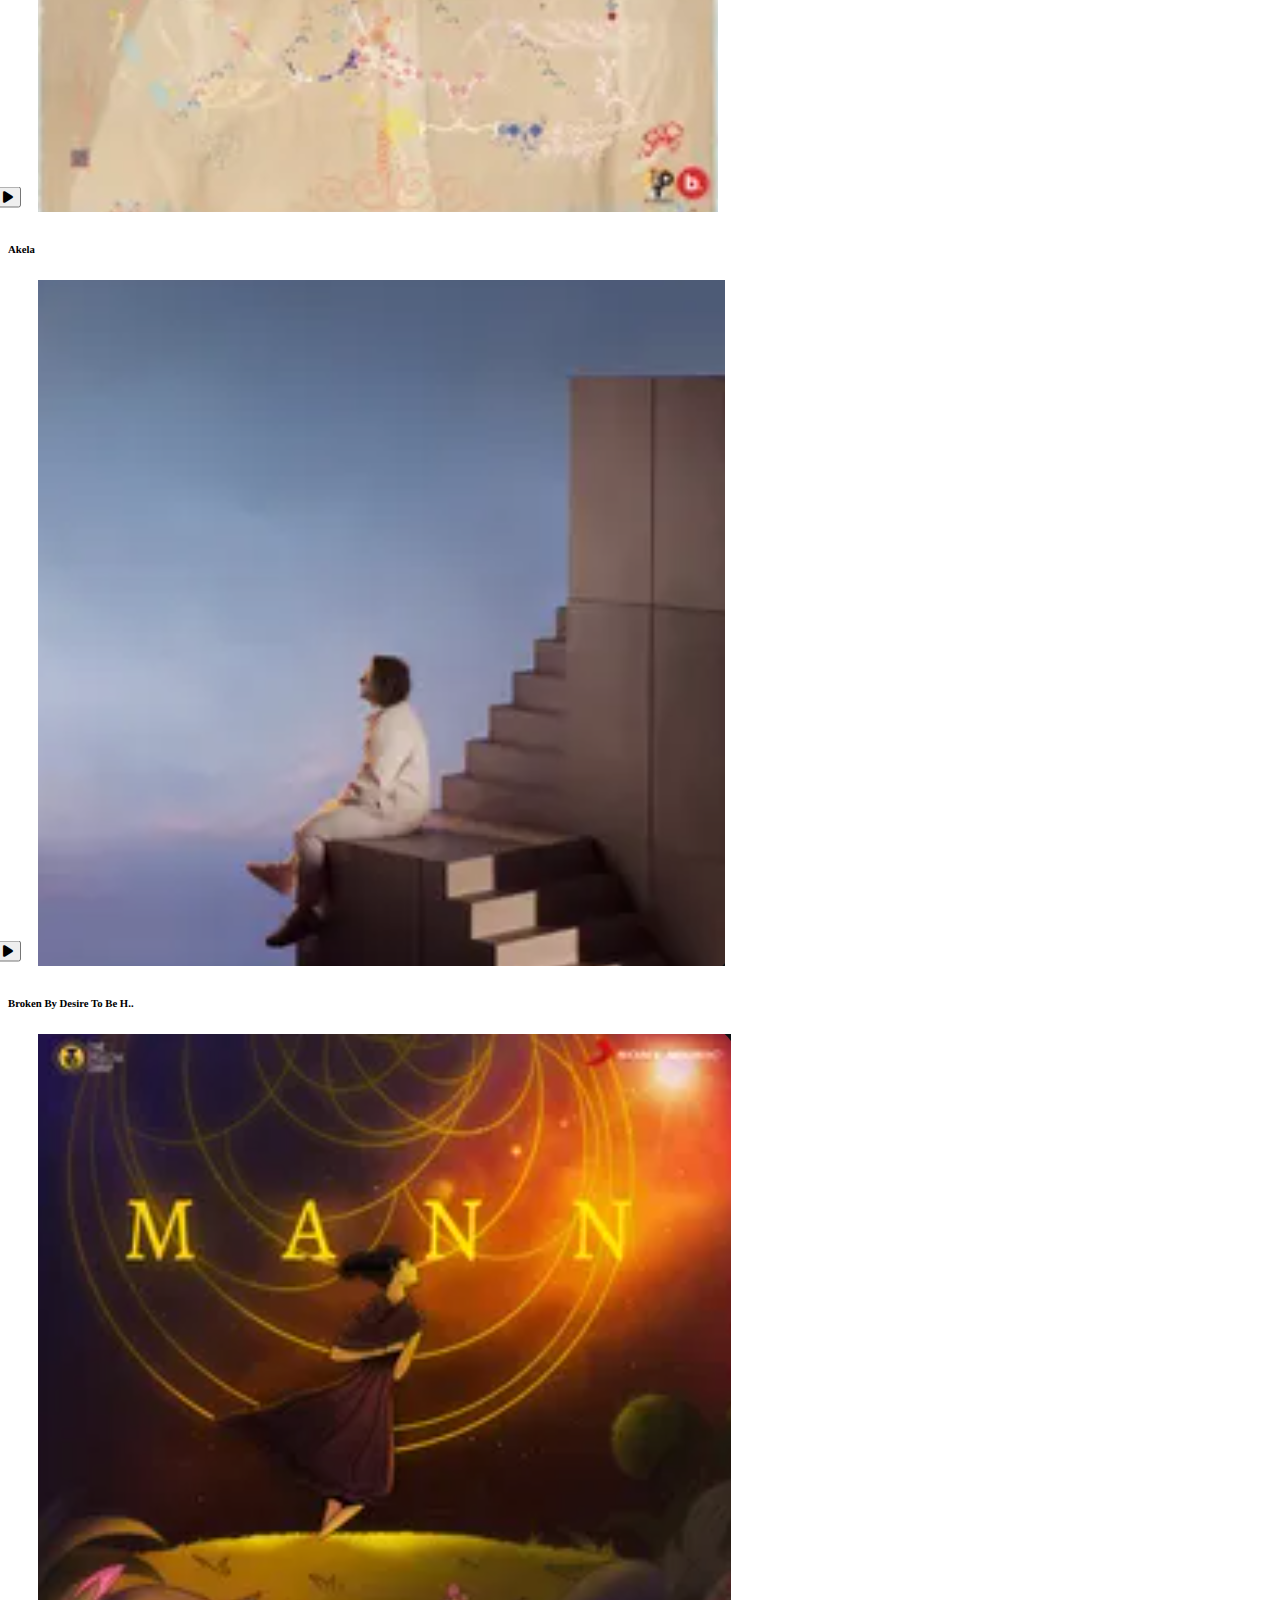
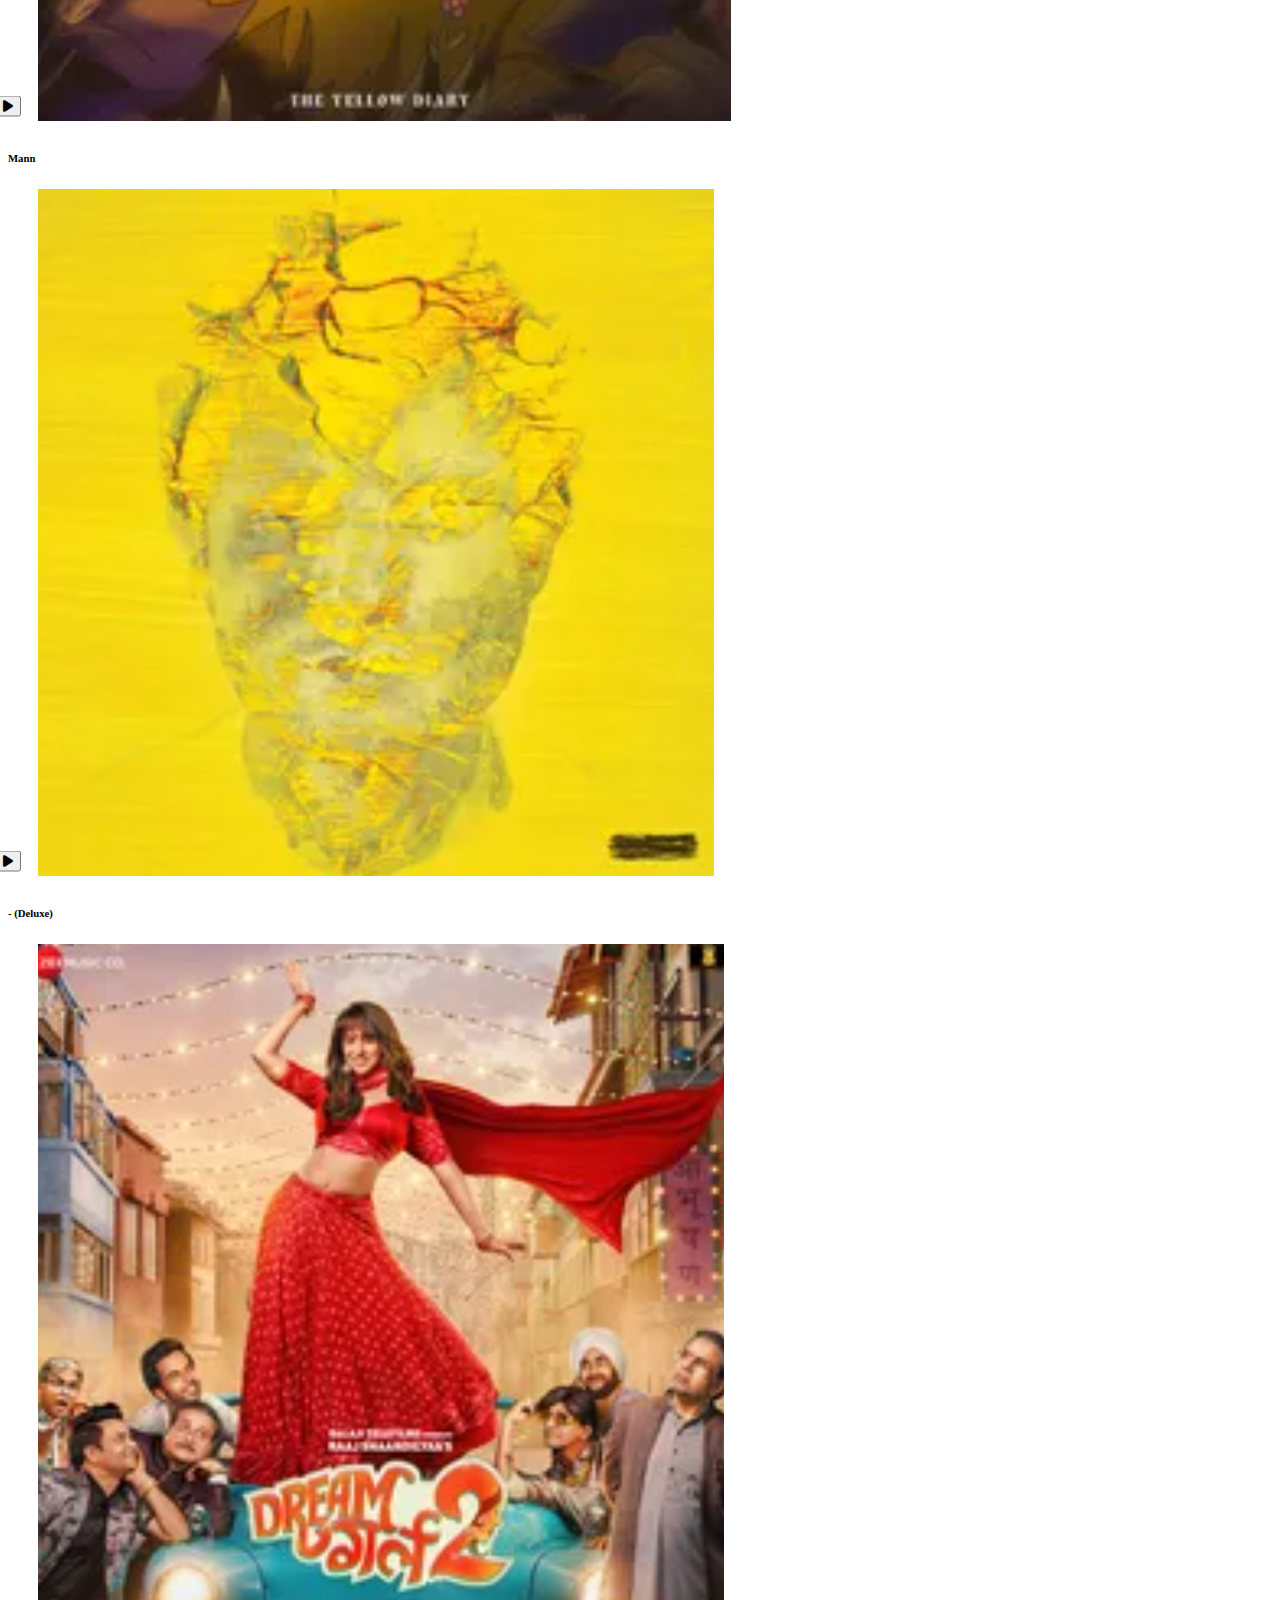
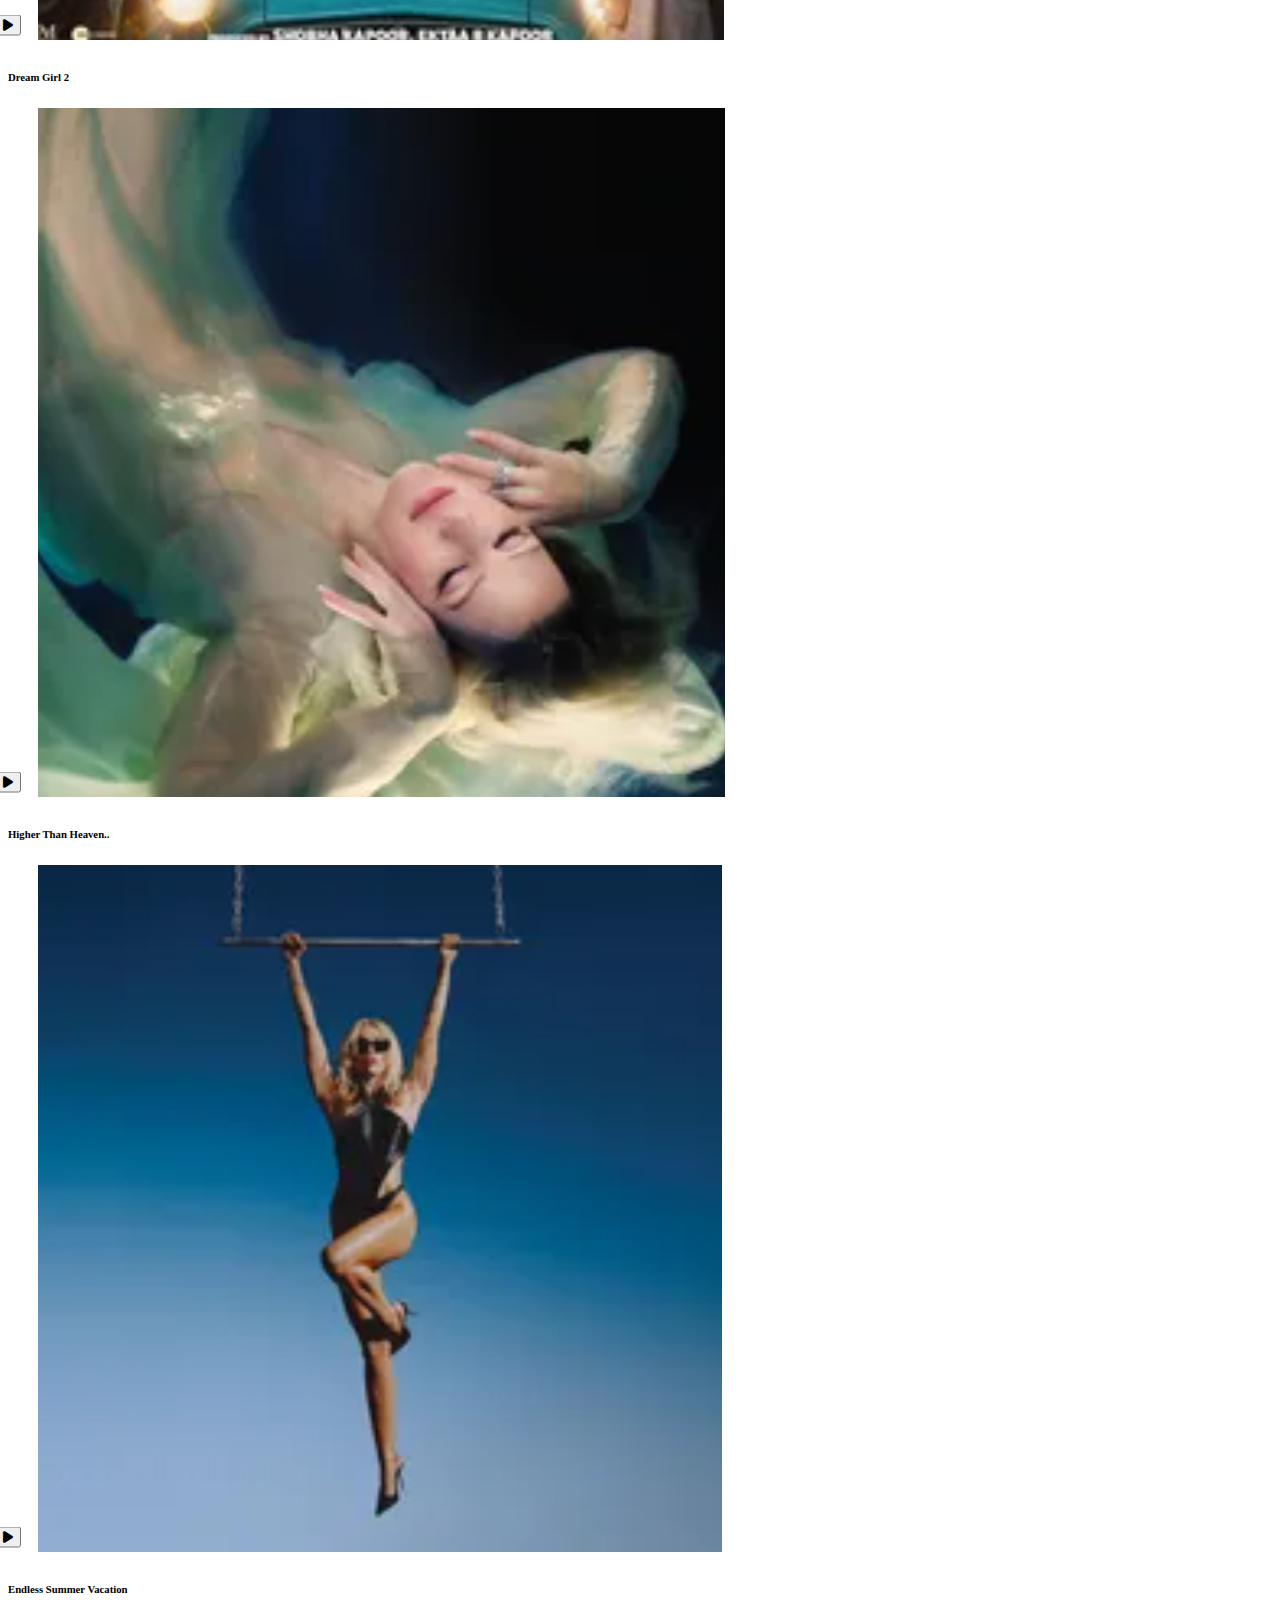
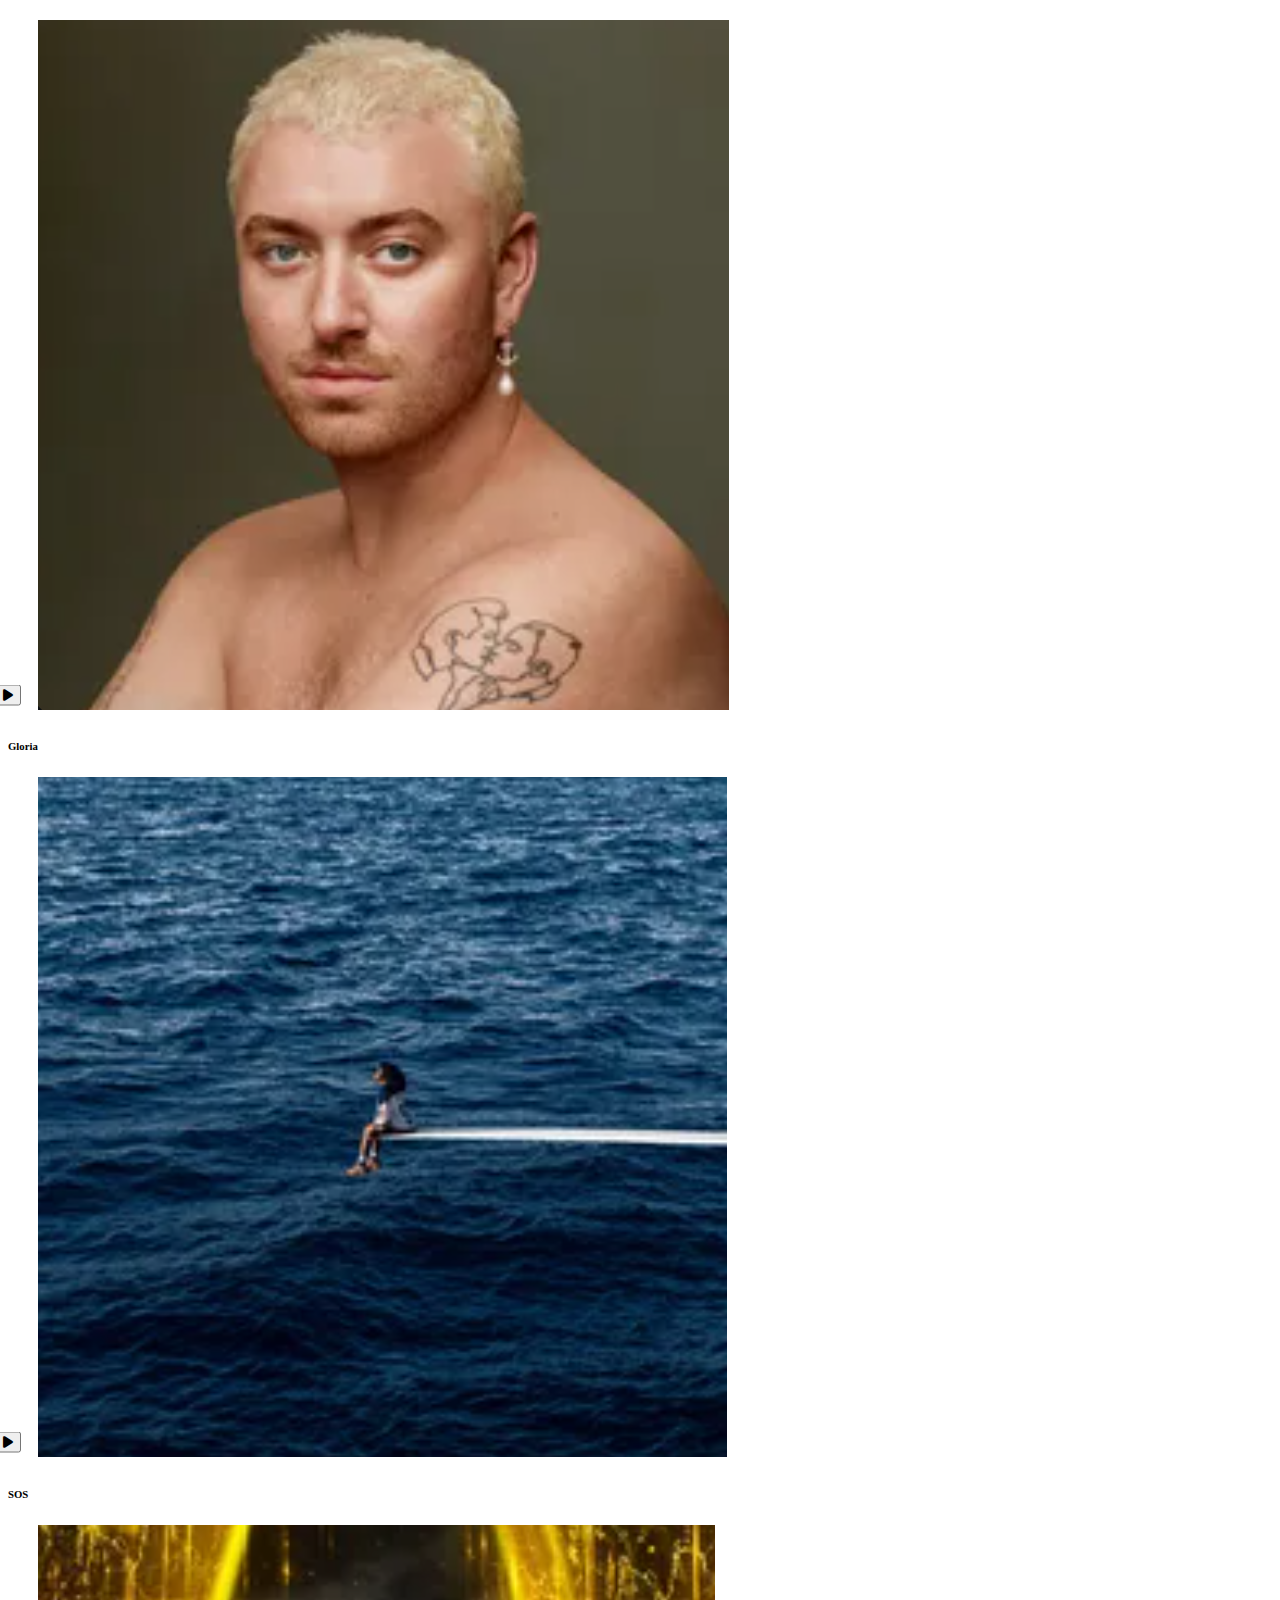
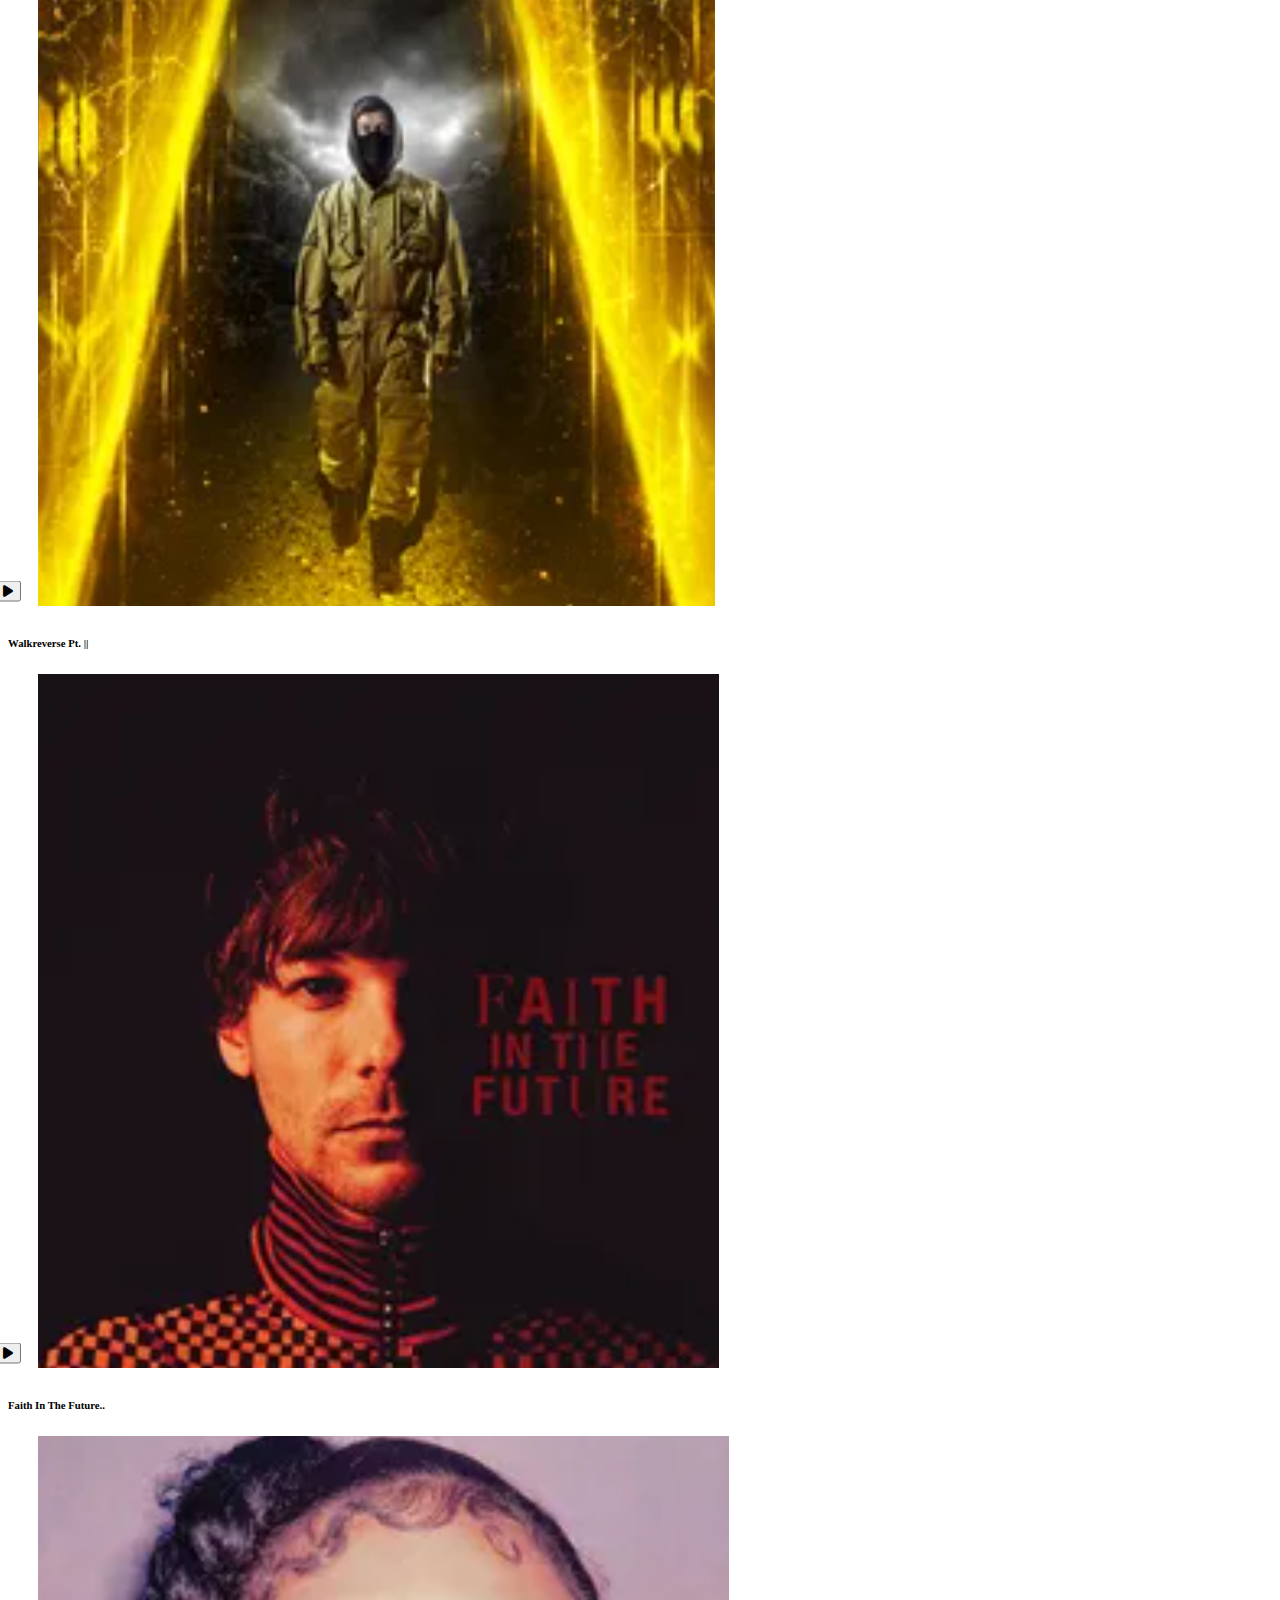
==== commit 8520a4d9: "Update newSong.html" ====
--- a/newSong.html
+++ b/newSong.html
@@ -7,7 +7,6 @@
     <meta name="viewport" content="width=device-width, initial-scale=1.0">
     <title>Play New Releases Music Playlist & Download New Realeases Songs | WynkMusic
     </title>
-    <link rel="stylesheet" href="styles.css">
     <link rel="stylesheet" href="https://cdnjs.cloudflare.com/ajax/libs/font-awesome/6.4.2/css/all.min.css" integrity="sha512-z3gLpd7yknf1YoNbCzqRKc4qyor8gaKU1qmn+CShxbuBusANI9QpRohGBreCFkKxLhei6S9CQXFEbbKuqLg0DA==" crossorigin="anonymous" referrerpolicy="no-referrer" />
     <script src="https://cdn.tailwindcss.com"></script>
     <link href="https://unpkg.com/aos@2.3.1/dist/aos.css" rel="stylesheet" />
@@ -20,93 +19,49 @@
 <body background-color: #0C0F12;>
 
     <!-- header start -->
-    <nav class="B-header">
-        <!-- 1st navbar -->
-            <div class="Bupper-nav">
-                <div class="Blogo">
-                    <a href="#"><img src="https://asset.brandfetch.io/idhXjxLF9g/idxvsamq5q.png?updated=1674455441748" alt="icon" class="img"></a>
-                    <h3>Wynk Music
-                    </h3>
-                </div>
-                <div class="Bnav-content">
-                    <div class="input">
-                        <i class="fa-solid fa-magnifying-glass " style="color: rgb(176,176,184); border-left: 2px; padding-left: 1rem;margin-right: 0;padding-right: 1rem; font-size: larger; background-color:rgb(37,37,37);"></i>
-                        <input type="search" placeholder="Search Songs">
+    <div style="background-color: #1C1B1B;">
+        <div class="flex justify-between h-14 items-center max-[768px]:p-3 max-[1024px]:p-3 px-24 py-10 top-0 z-10">
+            <div class="flex justify-start items-center">
+                <img class="rounded-full w-12 mr-2" src="https://asset.brandfetch.io/idhXjxLF9g/idxvsamq5q.png?updated=1674455441748">
+                <h1 class="text-white text-xl font-sans max-[768px]:text-sm inline">Wynk Music</h1>
+            </div>
+            <div class="flex items-center justify-center gap-4 h-full">
+                <div class="bg-transparent border rounded-full border-gray-600 px-7 py-2 max-[640px]:hidden">
+                    <div class="flex px-2 max-[768px]:px-1 max-[640px]:hidden">
+                        <i class="fa-solid fa-magnifying-glass text-gray-600 text-lg max-[640px]:hidden"></i>
+                        <input type="text" placeholder="Search Songs" class="bg-transparent px-3 outline-none max-[640px]:hidden">
                     </div>
-                    <div class="B-Manage">
-                        <div class="rupee">
-                            <i class="fa-solid fa-indian-rupee-sign" style="color: rgb(233,233,233); border-bottom:solid 2px 9e9d9d; border-radius: 10%; font-size:xx-small;"></i>
-                        </div>
-                        
-                        <h4>Manage Subscription</h4>
-                    </div>
-                    <div class="login">
-                        <div>
-                        <i class="fa-regular fa-user" style="color: rgb(253,253,253); padding-right: 0.5rem;"></i>
-                        Login
-                        </div>
-                        <i class="fa-solid fa-bars icon" style="color: rgb(255,255,255); font-size: 1.5rem; margin-left: 0.7rem;"></i>
-                    </div>
-                </div>
-               
-            </div>
-        <!-- 2nd navbar -->
-            <div class="Blower-nav">
-                <div class="Bmenu">
-                    <div class="Blist">
-                        <a href="#" class="Bhome">
-                            All
-                        </a>
-                    </div>
-                    <div class="Blist">
-                        <a href="#">
-                            Trending Now
-                        </a>
-                    </div>
-                    <div class="Blist">
-                        <a href="index.html">
-                            Old Songs
-                        </a>
-                    </div>
-                    <div class="Blist">
-                        <a href="#">
-                            New Songs
-                        </a>
-                    </div>
-                    <div class="Blistt">
-                        <a href="#">
-                            Moods & Genre
-                            <i class="fa-solid fa-angle-down" style="color: #bfbfc0;"></i>
-                        </a>
-                    </div>
-                    <div class="Blist">
-                        <a href="#">
-                            Top Albums
-                        </a>
-                        <i class="fa-solid fa-angle-down" style="color: #bfbfc0;"></i>
-                    </div>
-                    <div class="Blist">
-                        <a href="#">
-                            Top Artists
-                        </a>
-                    </div>
-                    <div class="Blist">
-                        <a href="#">
-                            Top Playlists
-                        </a>
-                        <i class="fa-solid fa-angle-down" style="color: #bfbfc0;"></i>
-                    </div>
-                    <div class="Blist">
-                        <a href="#">
-                            Podcast
-                        </a>
-                    </div>
-      
-                </div>
-            </div>
-      
-        </nav>
-      
+                </div>
+                <div>
+                    <i class="fa-solid fa-indian-rupee-sign text-white border text-xs p-1 rounded max-[640px]:hidden"></i>
+                </div>
+                <div><p class="text-white font-normal max-[640px]:hidden">Manage Subscription</p></div>
+                <div><p class="text-gray-600 text-4xl max-[768px]:hidden">|</p></div>
+                <div><i class="fa-regular fa-user text-white text-lg max-[768px]:hidden"></i></div>
+                <div><p class="text-white max-[768px]:hidden">Login</p></div>
+                <div><i class="fa-solid fa-bars text-white text-lg"></i></div>
+            </div>
+        </div>
+
+        <div style="background-color: #0c0f12" class="flex items-center px-24 py-5 gap-8 overflow-x-auto max-[768px]:px-3 max-[1024px]:px-3">
+            <h3 class="text-gray-400 hover:underline cursor-pointer"><a href="">All</a></h3>
+            <h3 class="text-gray-400 hover:underline cursor-pointer"><a href="">Trending Now</a></h3>
+            <h3 class="text-gray-400 hover:underline cursor-pointer"><a href="index.html">Old Songs</a></h3>
+            <h3 class="text-gray-400 hover:underline cursor-pointer"><a href="#">New Songs</a></h3>
+            <select class="bg-transparent text-gray-400 hover:underline cursor-pointer">
+                <option>Party Songs</option>
+            </select>
+            <select class="bg-transparent hover:underline cursor-pointer text-gray-400">
+                <option><a href="">Top Albums</a></option>
+                <option><a href="">Top Hindi Albums</a></option>
+            </select>
+            <h3 class="text-gray-400 hover:underline cursor-pointer"><a href="">Top Artists</a></h3>
+            <select class="bg-transparent hover:underline cursor-pointer text-gray-400">
+                <option><a href="">Top Playlists</a></option>
+            </select>
+            <h3 class="text-gray-400 hover:underline cursor-pointer"><a href="">Podcast</a></h3>
+        </div>
+    </div>      
     <!-- header end -->
 
     <!-- Songs start -->
